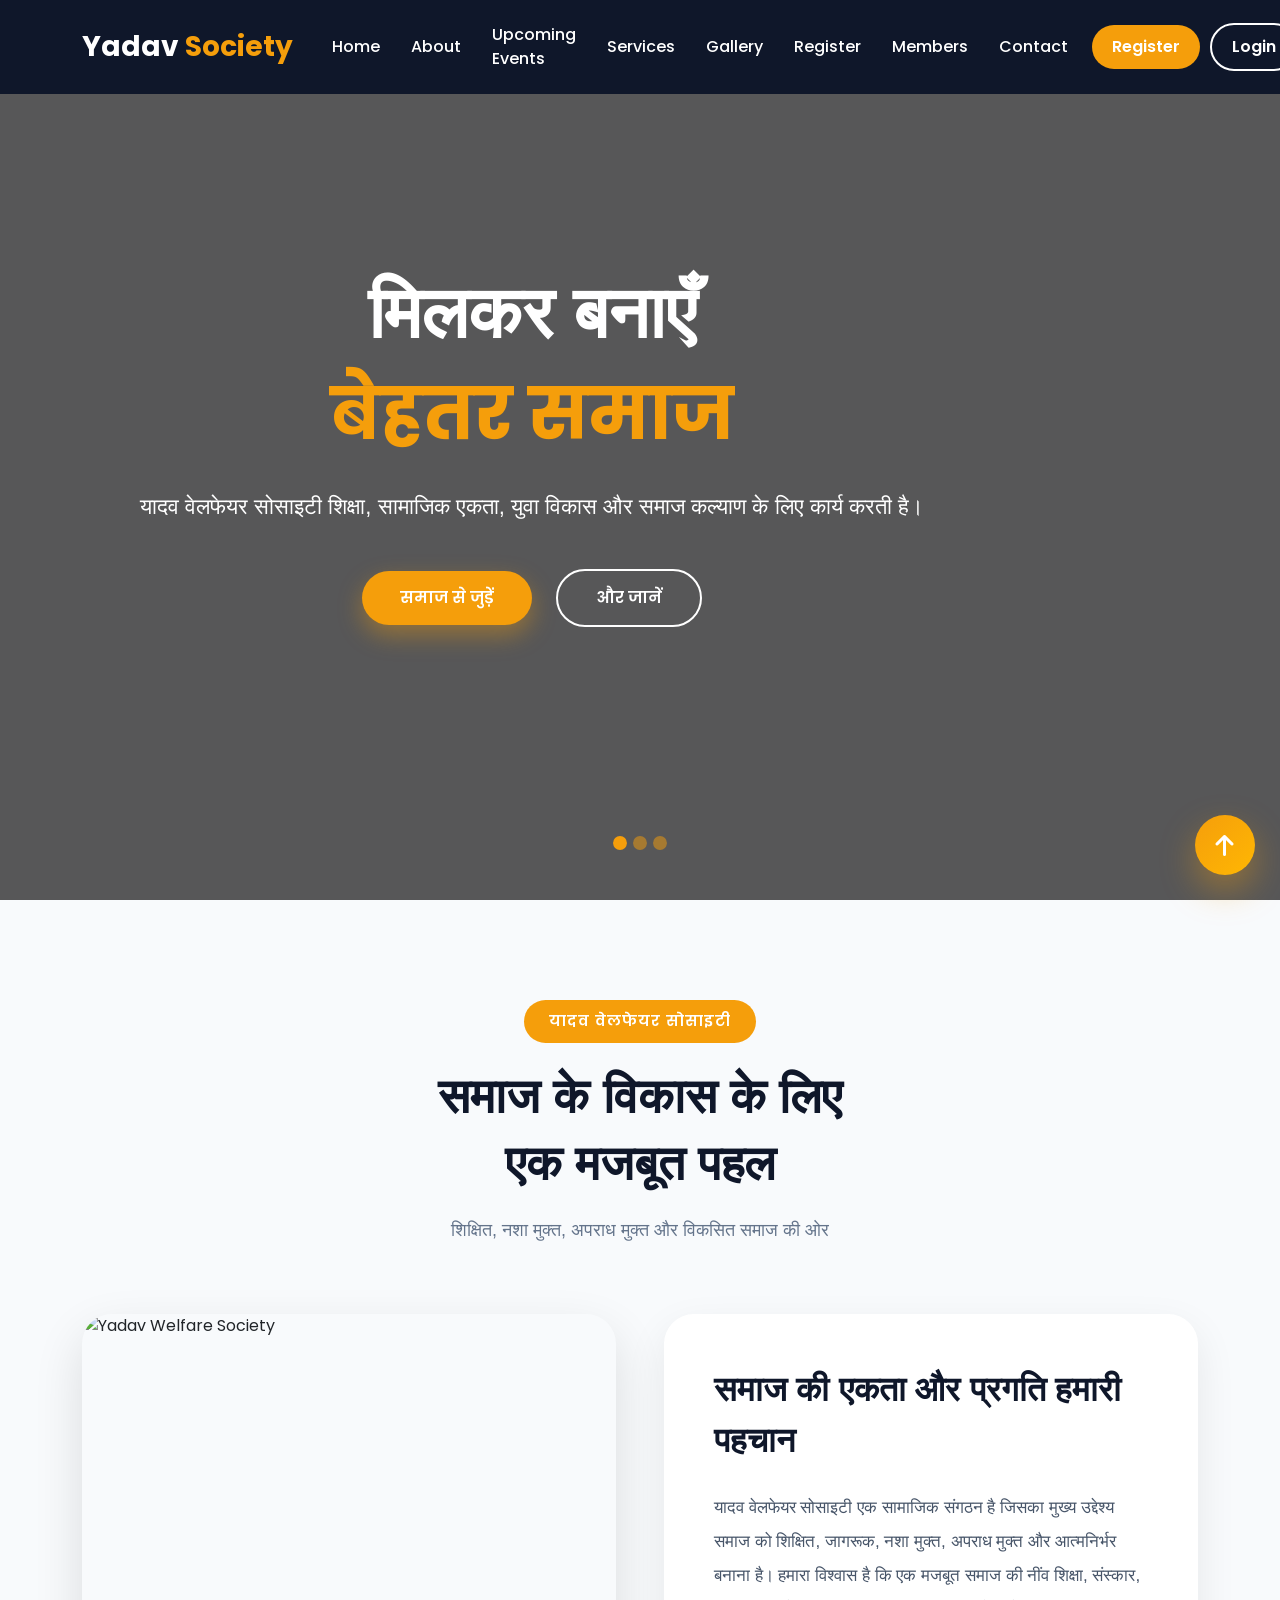
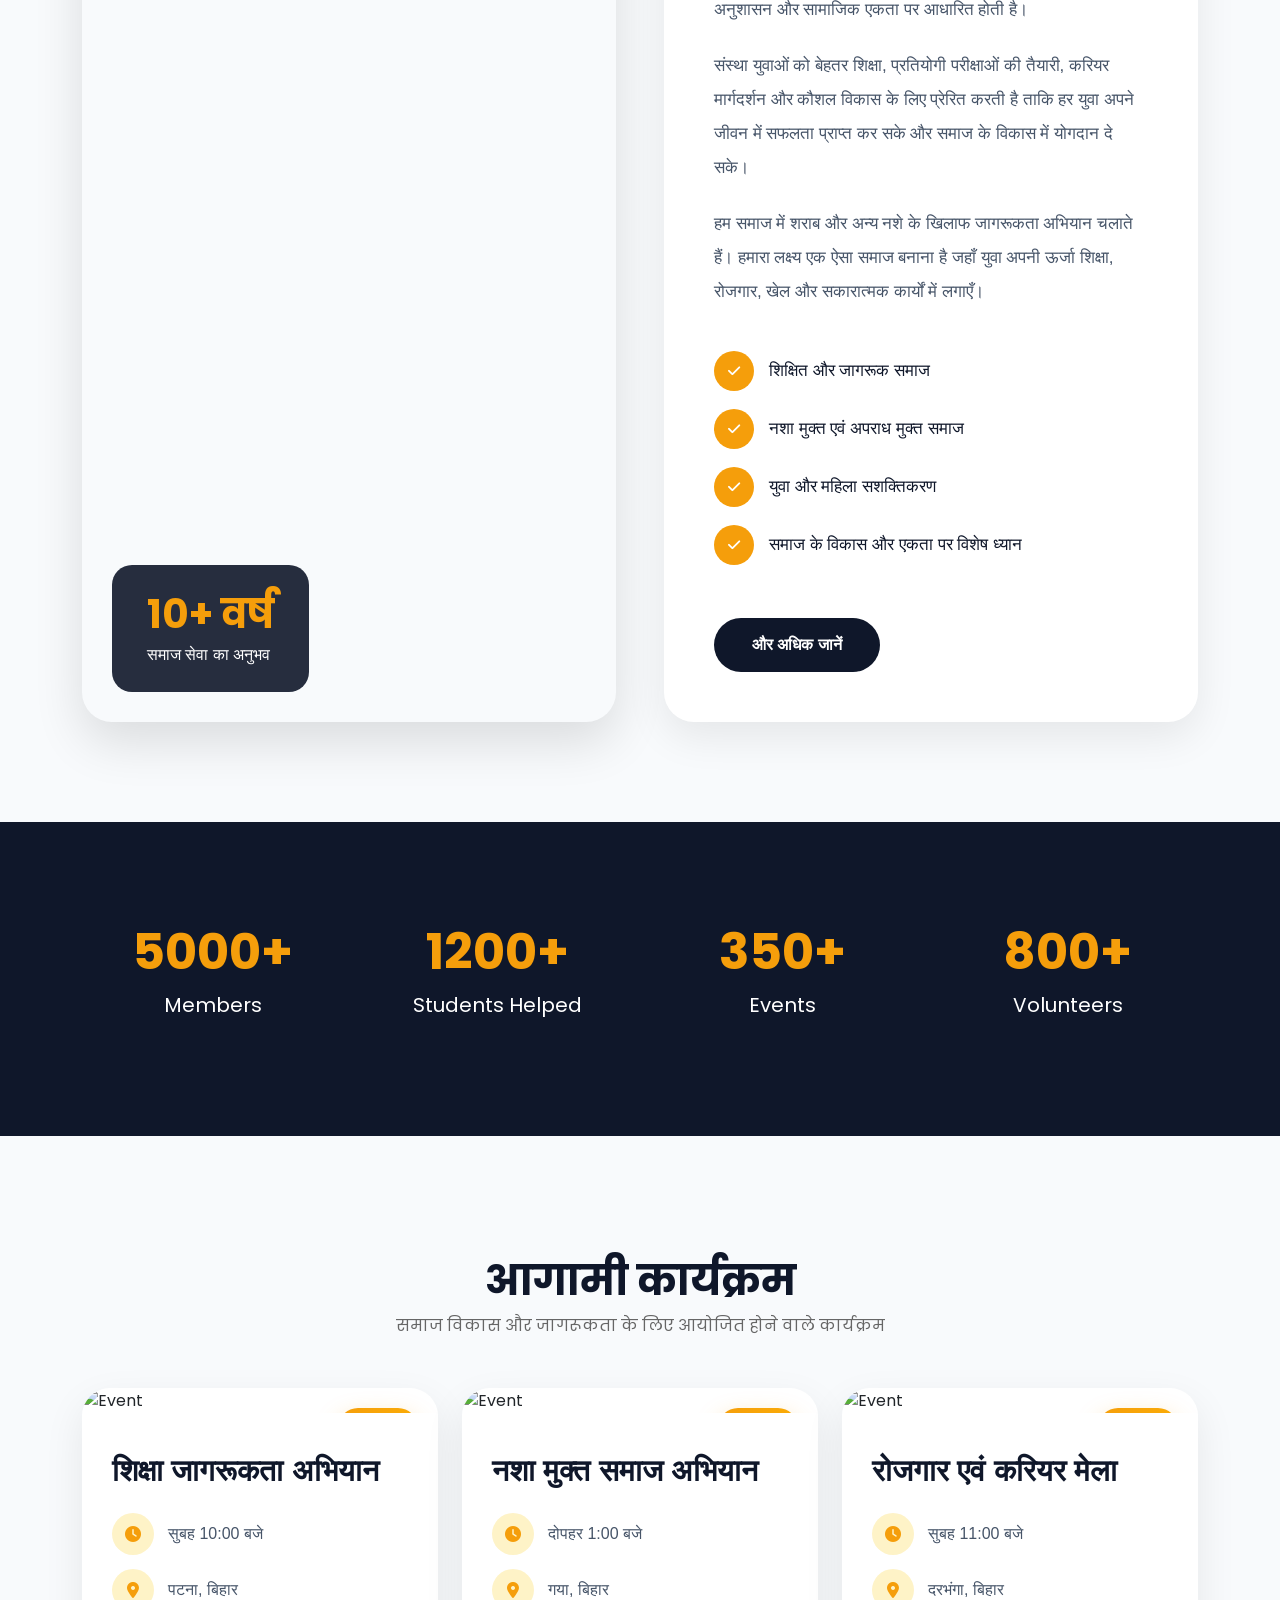
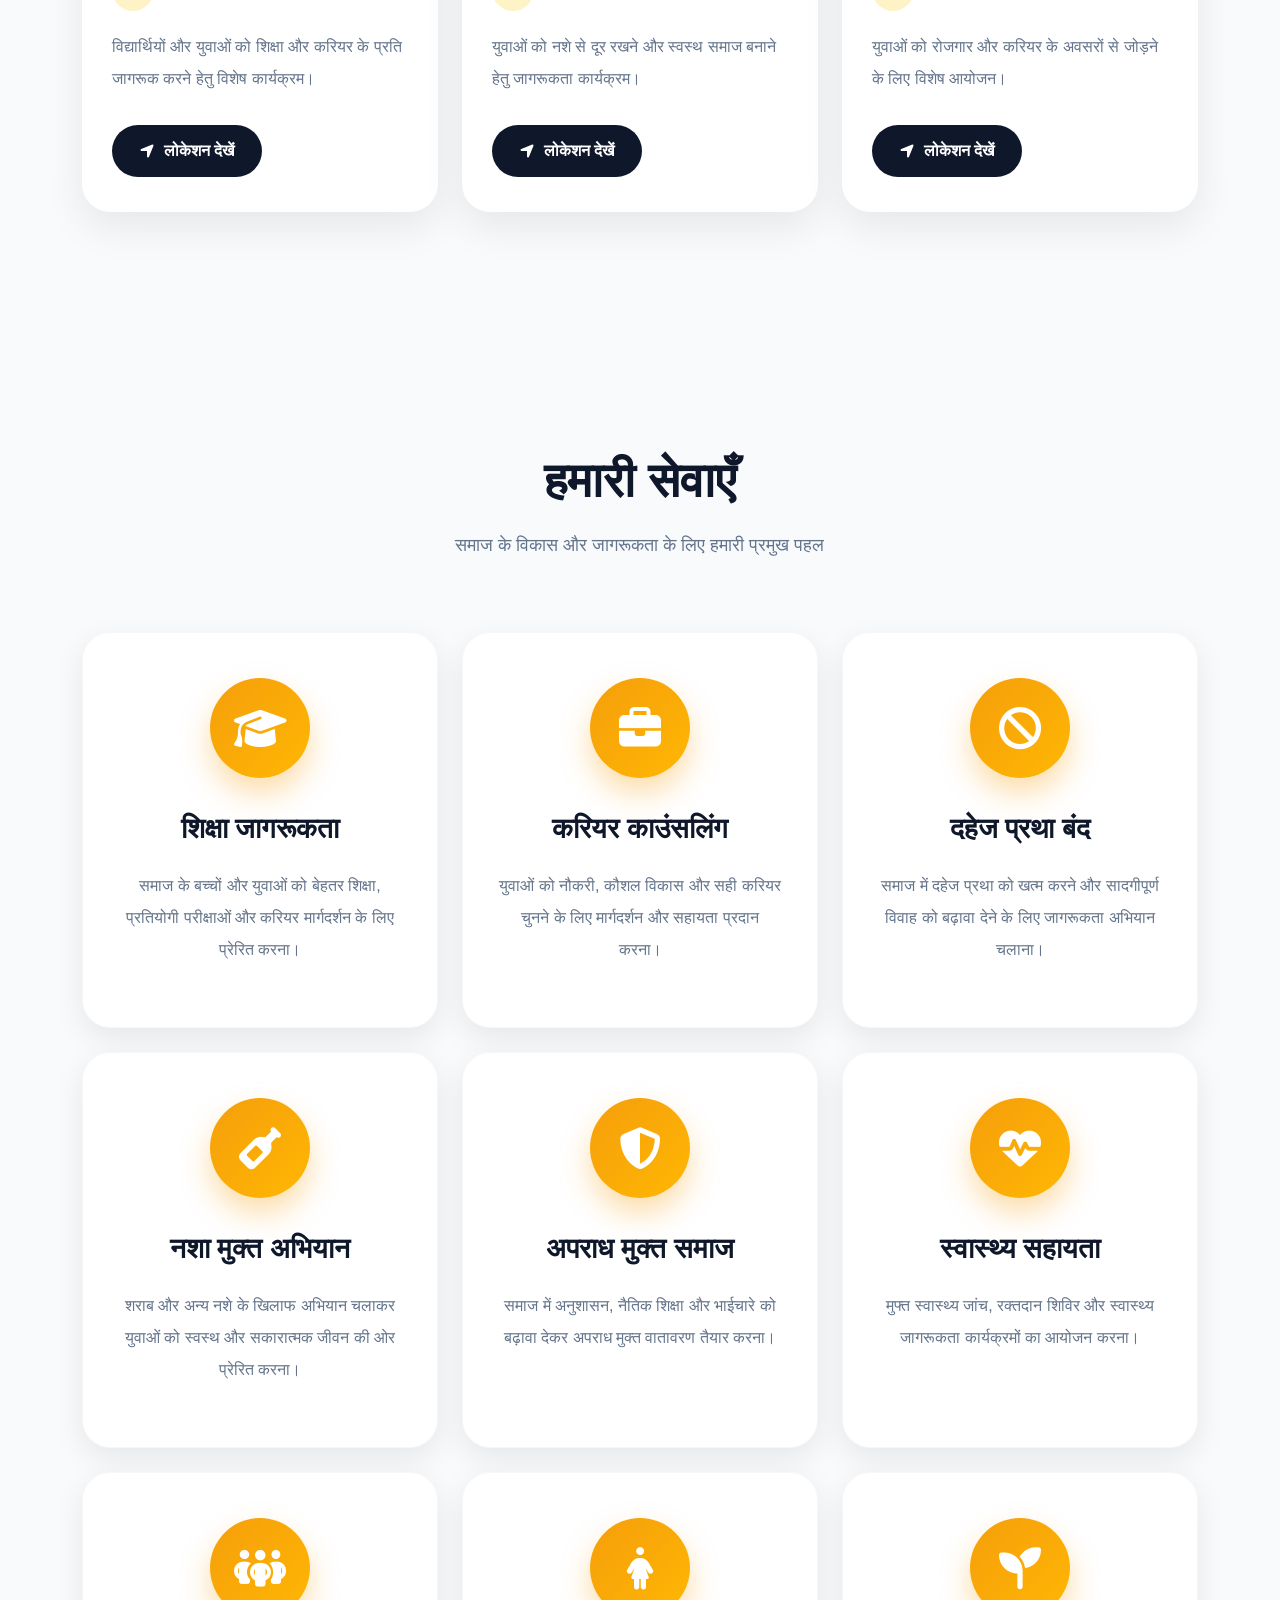
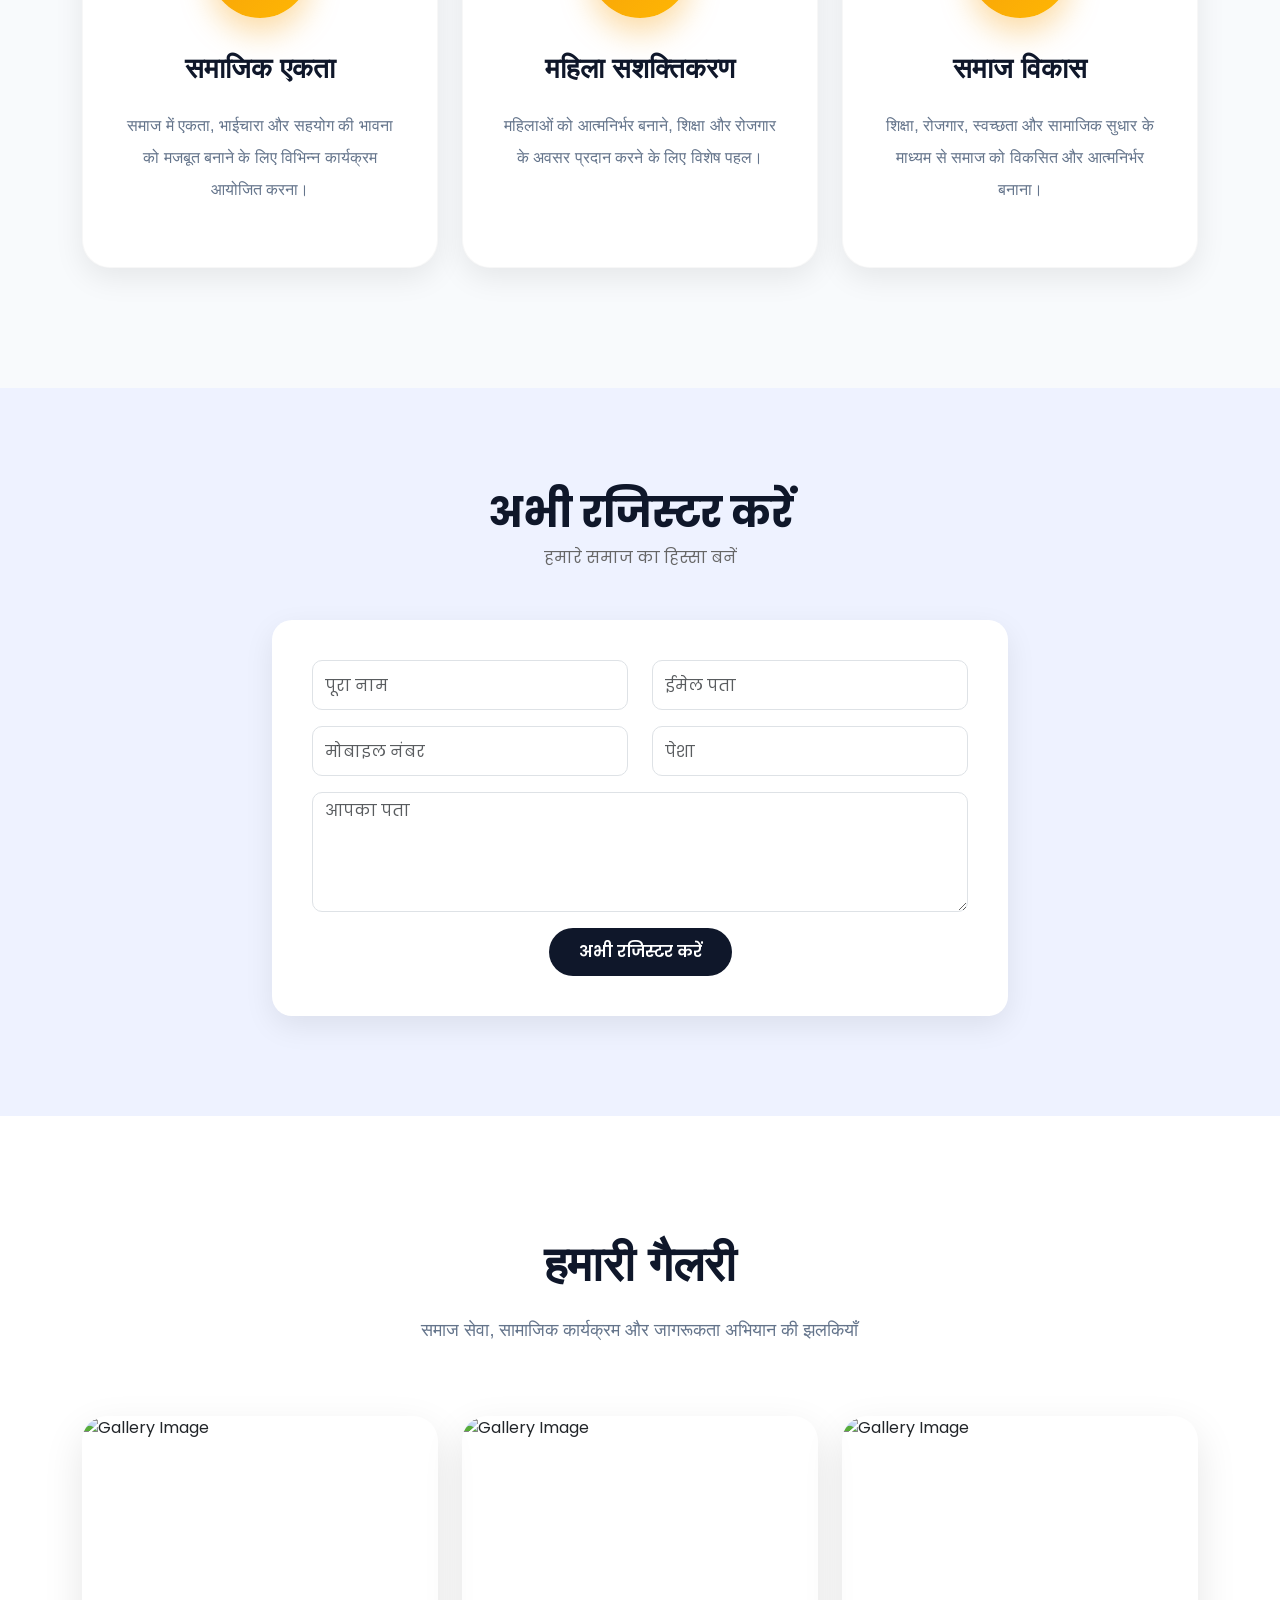
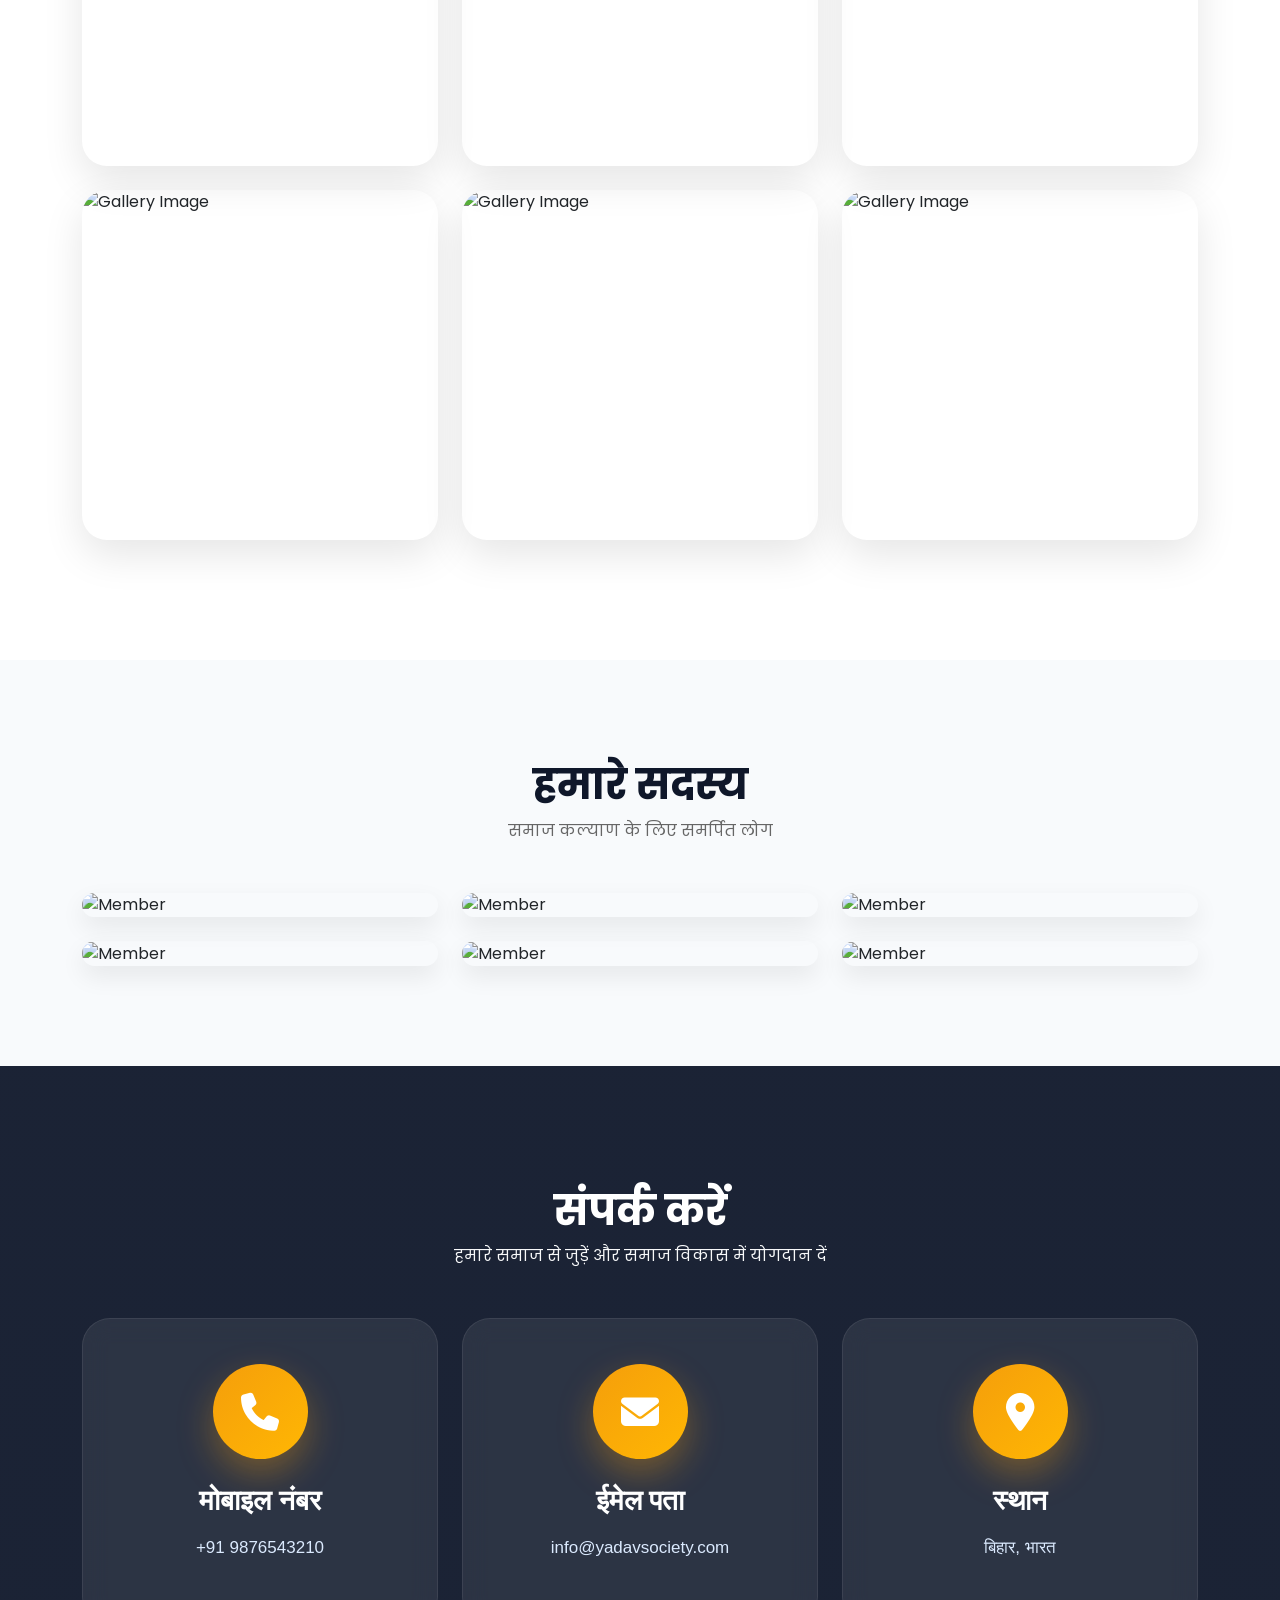
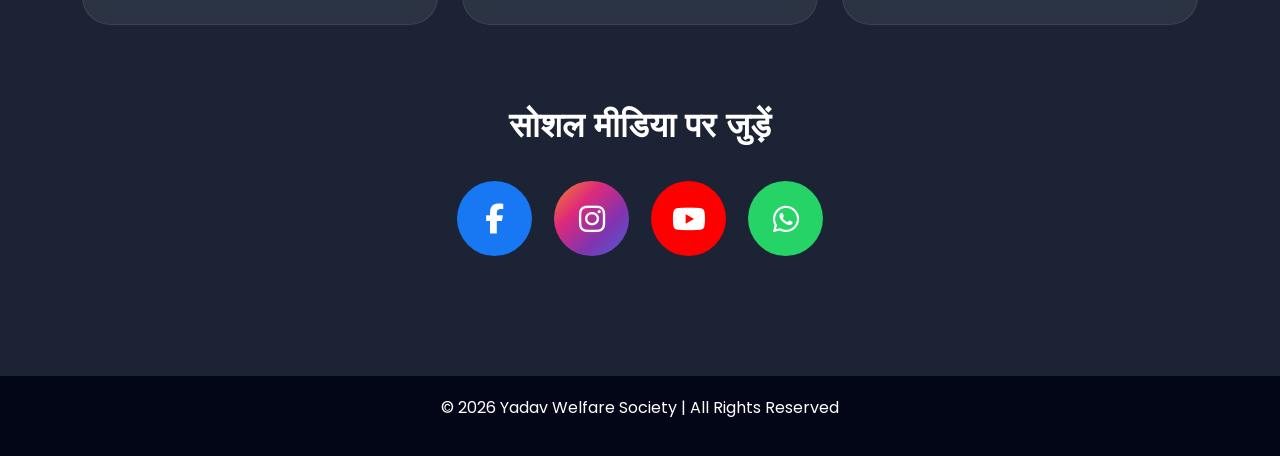
==== index.html @ 96306c87 "first commit" ====
<!-- # Yadav Welfare Society - Responsive Single Page Website -->
<!doctype html>
<html lang="en">
  <head>
    <meta charset="UTF-8" />
    <meta name="viewport" content="width=device-width, initial-scale=1.0" />

    <title>Yadav Welfare Society</title>

    <!-- Bootstrap -->
    <link
      href="https://cdn.jsdelivr.net/npm/bootstrap@5.3.3/dist/css/bootstrap.min.css"
      rel="stylesheet"
    />

    <!-- Font Awesome -->
    <link
      rel="stylesheet"
      href="https://cdnjs.cloudflare.com/ajax/libs/font-awesome/6.5.2/css/all.min.css"
    />

    <!-- AOS Animation -->
    <link href="https://unpkg.com/aos@2.3.4/dist/aos.css" rel="stylesheet" />

    <!-- Google Fonts -->
    <link
      href="https://fonts.googleapis.com/css2?family=Poppins:wght@300;400;500;600;700&display=swap"
      rel="stylesheet"
    />

    <style>
      * {
        margin: 0;
        padding: 0;
        box-sizing: border-box;
        font-family: "Poppins", sans-serif;
      }

      html {
        scroll-behavior: smooth;
      }

      body {
        overflow-x: hidden;
        background: #f8fafc;
      }

      /* ================= NAVBAR ================= */

      .navbar {
        background: #0f172a;
        padding: 15px 0;
        transition: 0.4s;
      }

      .navbar-brand {
        color: #fff !important;
        font-size: 28px;
        font-weight: 700;
      }

      .navbar-brand span {
        color: #f59e0b;
      }

      .nav-link {
        color: #fff !important;
        margin-left: 15px;
        font-weight: 500;
        position: relative;
        transition: 0.3s;
      }

      .nav-link::after {
        content: "";
        position: absolute;
        left: 0;
        bottom: -5px;
        width: 0%;
        height: 2px;
        background: #f59e0b;
        transition: 0.4s;
      }

      .nav-link:hover::after {
        width: 100%;
      }

      .register-btn {
        background: #f59e0b;
        color: #fff;
        border: none;
        padding: 10px 20px;
        border-radius: 30px;
        transition: 0.3s;
        font-weight: 600;
      }

      .register-btn:hover {
        transform: translateY(-3px);
        background: #ffb703;
      }

      .login-btn {
        border: 2px solid #fff;
        color: #fff;
        padding: 10px 20px;
        border-radius: 30px;
        margin-left: 10px;
        transition: 0.3s;
        font-weight: 600;
      }

      .login-btn:hover {
        background: #fff;
        color: #0f172a;
      }

      /* ================= HERO SECTION ================= */

      .hero-slider {
        position: relative;
      }

      .hero-slide {
        width: 100%;
        min-height: 100vh;
        display: flex;
        align-items: center;
        justify-content: center;
        position: relative;
        overflow: hidden;
        text-align: center;
      }

      /* ========================================================= SLIDE 1 ========================================================= */
      .hero-slide-1 {
        background:
          linear-gradient(rgba(0, 0, 0, 0.65), rgba(0, 0, 0, 0.65)),
          url("https://images.unsplash.com/photo-1529156069898-49953e39b3ac?q=80&w=2070");
        background-size: cover;
        background-position: center;
      } /* ========================================================= SLIDE 2 ========================================================= */
      .hero-slide-2 {
        background:
          linear-gradient(rgba(0, 0, 0, 0.65), rgba(0, 0, 0, 0.65)),
          url("https://images.unsplash.com/photo-1517048676732-d65bc937f952?q=80&w=2070");
        background-size: cover;
        background-position: center;
      } /* ========================================================= SLIDE 3 ========================================================= */
      .hero-slide-3 {
        background:
          linear-gradient(rgba(0, 0, 0, 0.65), rgba(0, 0, 0, 0.65)),
          url("https://images.unsplash.com/photo-1522202176988-66273c2fd55f?q=80&w=2071");
        background-size: cover;
        background-position: center;
      } /* ========================================================= HERO CONTENT ========================================================= */
      .hero-content {
        max-width: 900px;
        color: #fff;
        z-index: 2;
      }
      .hero-content h1 {
        font-size: 72px;
        font-weight: 700;
        line-height: 1.4;
        margin-bottom: 20px;
        font-family: "Noto Sans Devanagari", sans-serif;
      }
      .hero-content h1 span {
        color: #f59e0b;
      }
      .hero-content p {
        font-size: 22px;
        line-height: 2;
        margin-bottom: 30px;
        font-family: "Noto Sans Devanagari", sans-serif;
      } /* ========================================================= BUTTONS ========================================================= */
      .hero-btn {
        margin-top: 20px;
      }
      .hero-btn a {
        text-decoration: none;
        padding: 15px 38px;
        border-radius: 50px;
        display: inline-block;
        margin: 10px;
        font-weight: 600;
        transition: 0.4s;
        font-size: 16px;
      } /* ========================================================= PRIMARY BUTTON ========================================================= */
      .btn1 {
        background: #f59e0b;
        color: #fff;
        box-shadow: 0 10px 25px rgba(245, 158, 11, 0.4);
      }
      .btn1:hover {
        background: #ffb703;
        color: #fff;
        transform: translateY(-5px);
      } /* ========================================================= SECONDARY BUTTON ========================================================= */
      .btn2 {
        border: 2px solid #fff;
        color: #fff;
      }
      .btn2:hover {
        background: #fff;
        color: #0f172a;
        transform: translateY(-5px);
      } /* ========================================================= INDICATORS ========================================================= */
      .carousel-indicators {
        margin-bottom: 40px;
      }
      .carousel-indicators button {
        width: 14px !important;
        height: 14px !important;
        border-radius: 50%;
        background-color: #f59e0b !important;
      } /* ========================================================= REMOVE LEFT RIGHT SLIDE EFFECT ========================================================= */
      .carousel-item {
        transition: opacity 0.9s ease-in-out !important;
        transform: none !important;
      }
      .carousel-item-next,
      .carousel-item-prev,
      .carousel-item.active {
        transform: none !important;
      }
      .carousel-inner {
        overflow: hidden;
      } /* ========================================================= PURE FADE EFFECT ========================================================= */
      .carousel-fade .carousel-item {
        opacity: 0;
      }
      .carousel-fade .carousel-item.active {
        opacity: 1;
      } /* ========================================================= RESPONSIVE TABLET ========================================================= */
      @media (max-width: 992px) {
        .hero-content h1 {
          font-size: 52px;
        }
        .hero-content p {
          font-size: 18px;
        }
      }

      /* ================= ABOUT ================= */

      .section-title {
        text-align: center;
        margin-bottom: 50px;
      }

      .section-title h2 {
        font-size: 42px;
        font-weight: 700;
        color: #0f172a;
      }

      .section-title p {
        color: #666;
      }

      .section-about-title {
        text-align: center;
        margin-bottom: 70px;
      }

      .section-about-title h2 {
        font-size: 48px;
        font-weight: 700;
        color: #0f172a;
        line-height: 1.4;
        margin-bottom: 20px;
        font-family: "Noto Sans Devanagari", sans-serif;
      }
      .section-about-title p {
        color: #64748b;
        font-size: 18px;
        font-family: "Noto Sans Devanagari", sans-serif;
      }

      .about-section {
        padding: 100px 0;
        background: #f8fafc;
        overflow: hidden;
      }

      .about-tag {
        background: #f59e0b;
        color: #fff;
        padding: 10px 25px;
        border-radius: 50px;
        display: inline-block;
        margin-bottom: 20px;
        font-weight: 600;
        font-size: 15px;
        letter-spacing: 1px;
      }

      /* ================= IMAGE SIDE ================= */
      .about-image-wrapper {
        position: relative;
        height: 100%;
        min-height: 650px;
        border-radius: 30px;
        overflow: hidden;
        box-shadow: 0 20px 50px rgba(0, 0, 0, 0.12);
      }
      .about-image-wrapper img {
        width: 100%;
        height: 100%;
        object-fit: cover;
        transition: 0.6s;
      }
      .about-image-wrapper:hover img {
        transform: scale(1.08);
      }
      .about-image-overlay {
        position: absolute;
        left: 30px;
        bottom: 30px;
        background: rgba(15, 23, 42, 0.9);
        padding: 25px 35px;
        border-radius: 20px;
        color: #fff;
        backdrop-filter: blur(10px);
      }
      .about-image-overlay h3 {
        font-size: 40px;
        font-weight: 700;
        color: #f59e0b;
        margin-bottom: 5px;
      }
      .about-image-overlay p {
        margin: 0;
        font-size: 16px;
        font-family: "Noto Sans Devanagari", sans-serif;
      } /* ================= CONTENT SIDE ================= */
      .about-content-box {
        background: #fff;
        padding: 50px;
        border-radius: 30px;
        height: 100%;
        box-shadow: 0 15px 40px rgba(0, 0, 0, 0.08);
        display: flex;
        flex-direction: column;
        justify-content: center;
      }
      .about-content-box h3 {
        font-size: 34px;
        font-weight: 700;
        color: #0f172a;
        margin-bottom: 25px;
        line-height: 1.5;
        font-family: "Noto Sans Devanagari", sans-serif;
      }
      .about-content-box p {
        color: #475569;
        line-height: 2;
        margin-bottom: 22px;
        font-size: 17px;
        font-family: "Noto Sans Devanagari", sans-serif;
      } /* ================= POINTS ================= */
      .about-points {
        margin-top: 20px;
      }
      .about-point {
        display: flex;
        align-items: center;
        margin-bottom: 18px;
      }
      .about-point i {
        width: 40px;
        height: 40px;
        background: #f59e0b;
        color: #fff;
        border-radius: 50%;
        display: flex;
        align-items: center;
        justify-content: center;
        margin-right: 15px;
        font-size: 14px;
      }
      .about-point span {
        color: #0f172a;
        font-size: 17px;
        font-weight: 500;
        font-family: "Noto Sans Devanagari", sans-serif;
      } /* ================= BUTTON ================= */
      .about-btn {
        margin-top: 35px;
      }
      .about-btn a {
        display: inline-block;
        background: #0f172a;
        color: #fff;
        text-decoration: none;
        padding: 15px 38px;
        border-radius: 50px;
        font-weight: 600;
        transition: 0.4s;
        font-family: "Noto Sans Devanagari", sans-serif;
      }
      .about-btn a:hover {
        background: #f59e0b;
        transform: translateY(-5px);
      }
      /* ================= COUNTER ================= */

      .counter-section {
        background: #0f172a;
        color: #fff;
        padding: 80px 0;
      }

      .counter-box {
        text-align: center;
        padding: 20px;
      }

      .counter-box h2 {
        font-size: 50px;
        color: #f59e0b;
        font-weight: 700;
      }

      .counter-box p {
        font-size: 20px;
      }

      /* ================= SERVICES ================= */

      .services {
        padding: 120px 0;
        background: #f8fafc;
        position: relative;
        overflow: hidden;
      } /* ========================================================= SECTION TITLE ========================================================= */
      .section-service-title {
        text-align: center;
        margin-bottom: 70px;
      }
      .section-service-title h2 {
        font-size: 48px;
        font-weight: 700;
        color: #0f172a;
        margin-bottom: 20px;
        font-family: "Noto Sans Devanagari", sans-serif;
      }
      .section-service-title p {
        color: #64748b;
        font-size: 18px;
        line-height: 1.8;
        font-family: "Noto Sans Devanagari", sans-serif;
      } /* ========================================================= SERVICE CARD ========================================================= */
      .service-card {
        background: #fff;
        padding: 45px 35px;
        border-radius: 28px;
        text-align: center;
        transition: 0.5s;
        height: 100%;
        position: relative;
        overflow: hidden;
        box-shadow: 0 10px 30px rgba(0, 0, 0, 0.08);
        border: 1px solid rgba(0, 0, 0, 0.03);
      } /* ========================================================= HOVER EFFECT ========================================================= */
      .service-card::before {
        content: "";
        position: absolute;
        top: 0;
        left: -100%;
        width: 100%;
        height: 100%;
        background: linear-gradient(
          120deg,
          transparent,
          rgba(245, 158, 11, 0.1),
          transparent
        );
        transition: 0.7s;
      }
      .service-card:hover::before {
        left: 100%;
      }
      .service-card:hover {
        transform: translateY(-12px);
        box-shadow: 0 20px 50px rgba(0, 0, 0, 0.12);
      } /* ========================================================= ICON ========================================================= */
      .service-icon {
        width: 100px;
        height: 100px;
        margin: 0 auto 30px;
        border-radius: 50%;
        background: linear-gradient(135deg, #f59e0b, #ffb703);
        display: flex;
        align-items: center;
        justify-content: center;
        box-shadow: 0 15px 30px rgba(245, 158, 11, 0.35);
        transition: 0.5s;
      }
      .service-card:hover .service-icon {
        transform: rotateY(180deg) scale(1.1);
      }
      .service-icon i {
        font-size: 42px;
        color: #fff;
      } /* ========================================================= HEADING ========================================================= */
      .service-card h4 {
        font-size: 28px;
        font-weight: 700;
        color: #0f172a;
        margin-bottom: 20px;
        line-height: 1.5;
        font-family: "Noto Sans Devanagari", sans-serif;
      } /* ========================================================= PARAGRAPH ========================================================= */
      .service-card p {
        color: #64748b;
        line-height: 2;
        font-size: 16px;
        font-family: "Noto Sans Devanagari", sans-serif;
      }

      /* ================= REGISTER ================= */

      .register-section {
        background: #eef2ff;
        padding: 100px 0;
      }

      .form-box {
        background: #fff;
        padding: 40px;
        border-radius: 20px;
        box-shadow: 0 10px 30px rgba(0, 0, 0, 0.08);
      }

      .form-control {
        height: 50px;
        border-radius: 10px;
      }

      textarea.form-control {
        height: 120px;
      }

      .submit-btn {
        background: #0f172a;
        color: #fff;
        padding: 12px 30px;
        border: none;
        border-radius: 30px;
        transition: 0.3s;
        font-weight: 600;
      }

      .submit-btn:hover {
        background: #f59e0b;
      }

      /* ================= GALLERY ================= */

      .gallery {
        padding: 120px 0;
        background: #ffffff;
        overflow: hidden;
      } /* ========================================================= SECTION TITLE ========================================================= */
      .section-gallery-title {
        text-align: center;
        margin-bottom: 70px;
      }
      .section-gallery-title h2 {
        font-size: 48px;
        font-weight: 700;
        color: #0f172a;
        margin-bottom: 20px;
        font-family: "Noto Sans Devanagari", sans-serif;
      }
      .section-gallery-title p {
        color: #64748b;
        font-size: 18px;
        line-height: 1.8;
        font-family: "Noto Sans Devanagari", sans-serif;
      } /* ========================================================= GALLERY CARD ========================================================= */
      .gallery-card {
        position: relative;
        overflow: hidden;
        border-radius: 25px;
        box-shadow: 0 15px 40px rgba(0, 0, 0, 0.1);
        transition: 0.5s;
      } /* ========================================================= IMAGE SIZE SAME ========================================================= */
      .gallery-card img {
        width: 100%;
        height: 350px;
        object-fit: cover;
        transition: 0.6s;
        display: block;
      } /* ========================================================= HOVER EFFECT ========================================================= */
      .gallery-card:hover {
        transform: translateY(-10px);
        box-shadow: 0 25px 60px rgba(0, 0, 0, 0.15);
      }
      .gallery-card:hover img {
        transform: scale(1.1);
      } /* ========================================================= OVERLAY ========================================================= */
      .gallery-overlay {
        position: absolute;
        inset: 0;
        background: linear-gradient(
          to top,
          rgba(0, 0, 0, 0.9),
          rgba(0, 0, 0, 0.2)
        );
        display: flex;
        align-items: flex-end;
        justify-content: center;
        padding: 30px;
        opacity: 0;
        transition: 0.5s;
      }
      .gallery-card:hover .gallery-overlay {
        opacity: 1;
      } /* ========================================================= OVERLAY TEXT ========================================================= */
      .gallery-overlay h4 {
        color: #fff;
        font-size: 24px;
        font-weight: 700;
        text-align: center;
        transform: translateY(40px);
        transition: 0.5s;
        font-family: "Noto Sans Devanagari", sans-serif;
      }
      .gallery-card:hover .gallery-overlay h4 {
        transform: translateY(0);
      }

      /* ================= CONTACT ================= */

      .contact {
        background:
          linear-gradient(rgba(15, 23, 42, 0.95), rgba(15, 23, 42, 0.95)),
          url("https://images.unsplash.com/photo-1521791136064-7986c2920216?q=80&w=2070");
        background-size: cover;
        background-position: center;
        padding: 120px 0;
        position: relative;
        overflow: hidden;
      } /* ========================================================= CONTACT CARD ========================================================= */
      .contact-card {
        background: rgba(255, 255, 255, 0.08);
        backdrop-filter: blur(12px);
        border: 1px solid rgba(255, 255, 255, 0.08);
        border-radius: 28px;
        padding: 45px 30px;
        text-align: center;
        transition: 0.5s;
        height: 100%;
      }
      .contact-card:hover {
        transform: translateY(-12px);
        background: rgba(255, 255, 255, 0.12);
        box-shadow: 0 20px 50px rgba(0, 0, 0, 0.25);
      } /* ========================================================= ICON ========================================================= */
      .contact-icon {
        width: 95px;
        height: 95px;
        border-radius: 50%;
        margin: 0 auto 25px;
        display: flex;
        align-items: center;
        justify-content: center;
        background: linear-gradient(135deg, #f59e0b, #ffb703);
        box-shadow: 0 15px 35px rgba(245, 158, 11, 0.35);
        transition: 0.5s;
      }
      .contact-card:hover .contact-icon {
        transform: rotateY(180deg) scale(1.1);
      }
      .contact-icon i {
        font-size: 38px;
        color: #fff;
      } /* ========================================================= HEADING ========================================================= */
      .contact-card h4 {
        color: #fff;
        font-size: 28px;
        font-weight: 700;
        margin-bottom: 15px;
        font-family: "Noto Sans Devanagari", sans-serif;
      } /* ========================================================= TEXT ========================================================= */
      .contact-card a,
      .contact-card p {
        color: #dbeafe;
        text-decoration: none;
        font-size: 17px;
        line-height: 1.8;
        transition: 0.3s;
        font-family: "Noto Sans Devanagari", sans-serif;
      }
      .contact-card a:hover {
        color: #f59e0b;
      } /* ========================================================= SOCIAL MEDIA ========================================================= */
      .social-media {
        margin-top: 80px;
        text-align: center;
      }
      .social-media h3 {
        color: #fff;
        font-size: 34px;
        margin-bottom: 35px;
        font-weight: 700;
        font-family: "Noto Sans Devanagari", sans-serif;
      } /* ========================================================= SOCIAL ICONS ========================================================= */
      .social-icons {
        display: flex;
        align-items: center;
        justify-content: center;
        gap: 22px;
        flex-wrap: wrap;
      }
      .social-icons a {
        width: 75px;
        height: 75px;
        border-radius: 50%;
        display: flex;
        align-items: center;
        justify-content: center;
        text-decoration: none;
        font-size: 30px;
        color: #fff;
        transition: 0.5s;
        position: relative;
        overflow: hidden;
      } /* ========================================================= INDIVIDUAL COLORS ========================================================= */
      .facebook {
        background: #1877f2;
      }
      .instagram {
        background: linear-gradient(135deg, #f58529, #dd2a7b, #8134af, #515bd4);
      }
      .youtube {
        background: #ff0000;
      }
      .whatsapp {
        background: #25d366;
      } /* ========================================================= SOCIAL HOVER ========================================================= */
      .social-icons a:hover {
        transform: translateY(-10px) rotate(360deg);
        box-shadow: 0 20px 40px rgba(0, 0, 0, 0.25);
      } /* ========================================================= TOP ARROW ========================================================= */
      .top-arrow {
        position: fixed;
        right: 25px;
        bottom: 25px;
        width: 60px;
        height: 60px;
        border-radius: 50%;
        background: linear-gradient(135deg, #f59e0b, #ffb703);
        color: #fff;
        display: flex;
        align-items: center;
        justify-content: center;
        text-decoration: none;
        font-size: 24px;
        box-shadow: 0 15px 35px rgba(245, 158, 11, 0.4);
        transition: 0.4s;
        z-index: 999;
      }
      .top-arrow:hover {
        transform: translateY(-8px);
        color: #fff;
      }

      /* ================= MEMBERS SECTION ================= */
      .members {
        padding: 100px 0;
        background: #f8fafc;
      }
      .member-card {
        position: relative;
        overflow: hidden;
        border-radius: 20px;
        box-shadow: 0 10px 25px rgba(0, 0, 0, 0.08);
        transition: 0.4s;
      }
      .member-card img {
        width: 100%;
        height: 420px;
        object-fit: cover;
        transition: 0.5s;
      }
      .member-card:hover img {
        transform: scale(1.1);
      }
      .member-overlay {
        position: absolute;
        inset: 0;
        background: linear-gradient(
          to top,
          rgba(0, 0, 0, 0.9),
          rgba(0, 0, 0, 0.2)
        );
        display: flex;
        align-items: flex-end;
        justify-content: center;
        text-align: center;
        padding: 25px;
        opacity: 0;
        transition: 0.5s;
      }
      .member-card:hover .member-overlay {
        opacity: 1;
      }
      .member-info {
        transform: translateY(40px);
        transition: 0.5s;
      }
      .member-card:hover .member-info {
        transform: translateY(0);
      }
      .member-info h4 {
        color: #fff;
        font-weight: 700;
        margin-bottom: 8px;
      }
      .member-info p {
        color: #f59e0b;
        margin-bottom: 10px;
        font-weight: 500;
      }
      .member-contact {
        display: flex;
        justify-content: center;
        gap: 15px;
        flex-wrap: wrap;
      }
      .member-contact a {
        text-decoration: none;
        color: #fff;
        background: #2563eb;
        padding: 10px 18px;
        border-radius: 30px;
        transition: 0.3s;
        font-size: 14px;
        font-weight: 500;
      }
      .member-contact a:hover {
        background: #f59e0b;
        transform: translateY(-3px);
      }
      .member-contact a i {
        margin-right: 8px;
      }

      /* ================= FOOTER ================= */

      footer {
        background: #020617;
        color: #fff;
        text-align: center;
        padding: 20px;
      }

      /* even css */

      .events-section {
        padding: 120px 0;
        background: #f8fafc;
        overflow: hidden;
      } /* ========================================================= EVENT CARD ========================================================= */
      .event-card {
        background: #fff;
        border-radius: 28px;
        overflow: hidden;
        transition: 0.5s;
        height: 100%;
        box-shadow: 0 15px 40px rgba(0, 0, 0, 0.08);
        position: relative;
      }
      .event-card:hover {
        transform: translateY(-12px);
        box-shadow: 0 25px 60px rgba(0, 0, 0, 0.15);
      } /* ========================================================= EVENT IMAGE ========================================================= */
      .event-image {
        position: relative;
        overflow: hidden;
      }
      .event-image img {
        width: 100%;
        height: 280px;
        object-fit: cover;
        transition: 0.6s;
      }
      .event-card:hover .event-image img {
        transform: scale(1.1);
      } /* ========================================================= EVENT DATE ========================================================= */
      .event-date {
        position: absolute;
        top: 20px;
        right: 20px;
        width: 80px;
        height: 80px;
        border-radius: 20px;
        background: linear-gradient(135deg, #f59e0b, #ffb703);
        color: #fff;
        display: flex;
        flex-direction: column;
        align-items: center;
        justify-content: center;
        font-size: 24px;
        font-weight: 700;
        box-shadow: 0 10px 25px rgba(245, 158, 11, 0.35);
      }
      .event-date span {
        font-size: 12px;
        letter-spacing: 1px;
      } /* ========================================================= EVENT CONTENT ========================================================= */
      .event-content {
        padding: 35px 30px;
      }
      .event-content h3 {
        font-size: 30px;
        font-weight: 700;
        color: #0f172a;
        margin-bottom: 20px;
        line-height: 1.5;
        font-family: "Noto Sans Devanagari", sans-serif;
      } /* ========================================================= EVENT INFO ========================================================= */
      .event-info {
        display: flex;
        align-items: center;
        margin-bottom: 14px;
      }
      .event-info i {
        width: 42px;
        height: 42px;
        border-radius: 50%;
        background: #fef3c7;
        color: #f59e0b;
        display: flex;
        align-items: center;
        justify-content: center;
        margin-right: 14px;
        font-size: 16px;
      }
      .event-info span {
        color: #475569;
        font-size: 16px;
        font-family: "Noto Sans Devanagari", sans-serif;
      } /* ========================================================= DESCRIPTION ========================================================= */
      .event-content p {
        color: #64748b;
        line-height: 2;
        margin-top: 20px;
        margin-bottom: 30px;
        font-size: 16px;
        font-family: "Noto Sans Devanagari", sans-serif;
      } /* ========================================================= BUTTON ========================================================= */
      .event-btn {
        display: inline-flex;
        align-items: center;
        text-decoration: none;
        background: #0f172a;
        color: #fff;
        padding: 14px 28px;
        border-radius: 50px;
        font-weight: 600;
        transition: 0.4s;
        font-family: "Noto Sans Devanagari", sans-serif;
      }
      .event-btn i {
        margin-right: 10px;
      }
      .event-btn:hover {
        background: #f59e0b;
        color: #fff;
        transform: translateY(-5px);
      }

      /* ================= RESPONSIVE ================= */

      @media (max-width: 992px) {
        .hero-content h1 {
          font-size: 45px;
        }
        .section-about-title h2 {
          font-size: 38px;
        }
        .about-content-box {
          padding: 35px;
        }
        .about-image-wrapper {
          min-height: 500px;
        }
        .section-service-title h2 {
          font-size: 40px;
        }
        .service-card {
          padding: 40px 28px;
        }
        .section-gallery-title h2 {
          font-size: 40px;
        }
        .gallery-card img {
          height: 320px;
        }
        .social-media h3 {
          font-size: 30px;
        }
        .event-content h3 {
          font-size: 26px;
        }
      }

      @media (max-width: 768px) {
        .hero-slide {
          min-height: 90vh;
          padding: 120px 20px;
        }

        .member-card img {
          height: 350px;
        }

        .hero-content h1 {
          font-size: 38px;
          line-height: 1.5;
        }

        .hero-content p {
          font-size: 16px;
          line-height: 1.9;
        }

        .hero-btn a {
          padding: 13px 30px;
          font-size: 14px;
        }

        .section-title h2 {
          font-size: 30px;
        }

        .navbar-brand {
          font-size: 22px;
        }

        .register-btn,
        .login-btn {
          margin-top: 10px;
          display: block;
          text-align: center;
        }
        .carousel-item {
          transition: opacity 0.8s ease-in-out !important;
          transform: none !important;
        }
        .carousel-item-next,
        .carousel-item-prev,
        .carousel-item.active {
          transform: none !important;
        }
        .carousel-inner {
          overflow: hidden;
        }
        .about-section {
          padding: 70px 0;
        }
        .section-about-title {
          margin-bottom: 50px;
        }
        .section-about-title h2 {
          font-size: 30px;
        }
        .section-about-title p {
          font-size: 16px;
        }
        .about-content-box h3 {
          font-size: 26px;
        }
        .about-content-box p {
          font-size: 15px;
          line-height: 1.9;
        }
        .about-image-wrapper {
          min-height: 400px;
        }
        .about-content-box {
          padding: 28px;
        }
        .about-image-overlay {
          left: 20px;
          right: 20px;
          bottom: 20px;
          padding: 20px;
        }

        .services {
          padding: 80px 0;
        }
        .section-service-title {
          margin-bottom: 50px;
        }
        .section-service-title h2 {
          font-size: 32px;
        }
        .section-service-title p {
          font-size: 16px;
        }
        .service-card {
          padding: 35px 25px;
          border-radius: 24px;
        }
        .service-icon {
          width: 85px;
          height: 85px;
          margin-bottom: 25px;
        }
        .service-icon i {
          font-size: 34px;
        }
        .service-card h4 {
          font-size: 24px;
        }
        .service-card p {
          font-size: 15px;
          line-height: 1.9;
        }
        .gallery {
          padding: 80px 0;
        }
        .section-gallery-title {
          margin-bottom: 50px;
        }
        .section-gallery-title h2 {
          font-size: 32px;
        }
        .section-gallery-title p {
          font-size: 16px;
        }
        .gallery-card {
          border-radius: 20px;
        }
        .gallery-card img {
          height: 280px;
        }
        .gallery-overlay {
          opacity: 1;
          padding: 20px;
        }
        .gallery-overlay h4 {
          font-size: 20px;
          transform: translateY(0);
        }
        .contact {
          padding: 80px 0;
        }
        .contact-card {
          padding: 35px 25px;
          border-radius: 22px;
        }
        .contact-icon {
          width: 80px;
          height: 80px;
        }
        .contact-icon i {
          font-size: 32px;
        }
        .contact-card h4 {
          font-size: 24px;
        }
        .contact-card a,
        .contact-card p {
          font-size: 15px;
        }
        .social-media {
          margin-top: 60px;
        }
        .social-media h3 {
          font-size: 28px;
        }
        .social-icons {
          gap: 16px;
        }
        .social-icons a {
          width: 65px;
          height: 65px;
          font-size: 26px;
        }
        .top-arrow {
          width: 52px;
          height: 52px;
          font-size: 20px;
          right: 18px;
          bottom: 18px;
        }
      }
      @media (max-width: 480px) {
        .section-title h2 {
          font-size: 26px;
        }
        .about-content-box h3 {
          font-size: 22px;
        }
        .about-point span {
          font-size: 15px;
        }
        .about-btn a {
          width: 100%;
          text-align: center;
        }
        .hero-content h1 {
          font-size: 30px;
        }
        .hero-content p {
          font-size: 15px;
        }
        .hero-btn a {
          width: 220px;
          display: block;
          margin: 12px auto;
        }
        section-service-title h2 {
          font-size: 28px;
        }
        .service-card h4 {
          font-size: 22px;
        }
        .service-card {
          padding: 30px 22px;
        }
        .section-gallery-title h2 {
          font-size: 28px;
        }
        .gallery-card img {
          height: 240px;
        }
        .gallery-overlay h4 {
          font-size: 18px;
        }
        .social-media h3 {
          font-size: 24px;
        }
        .social-icons a {
          width: 58px;
          height: 58px;
          font-size: 22px;
        }
      }
    </style>
  </head>

  <body>
    <!-- ================= NAVBAR ================= -->

    <nav class="navbar navbar-expand-lg navbar-dark fixed-top">
      <div class="container">
        <a class="navbar-brand" href="#"> Yadav <span>Society</span> </a>

        <button
          class="navbar-toggler"
          type="button"
          data-bs-toggle="collapse"
          data-bs-target="#navbarNav"
        >
          <span class="navbar-toggler-icon"></span>
        </button>

        <div class="collapse navbar-collapse" id="navbarNav">
          <ul class="navbar-nav ms-auto align-items-lg-center">
            <li class="nav-item">
              <a class="nav-link" href="#">Home</a>
            </li>

            <li class="nav-item">
              <a class="nav-link" href="#about">About</a>
            </li>

            <li class="nav-item">
              <a class="nav-link" href="#upcomingEvent">Upcoming Events</a>
            </li>

            <li class="nav-item">
              <a class="nav-link" href="#services">Services</a>
            </li>

            <li class="nav-item">
              <a class="nav-link" href="#gallery">Gallery</a>
            </li>

            <li class="nav-item">
              <a class="nav-link" href="#register">Register</a>
            </li>

            <li class="nav-item">
              <a class="nav-link" href="#members">Members</a>
            </li>

            <li class="nav-item">
              <a class="nav-link" href="#contact">Contact</a>
            </li>

            <li class="nav-item">
              <a href="#" class="btn register-btn ms-lg-3"> Register </a>
            </li>

            <li class="nav-item">
              <a href="#" class="btn login-btn"> Login </a>
            </li>
          </ul>
        </div>
      </div>
    </nav>

    <!-- ================= HERO ================= -->

    <section class="hero-slider">
      <!-- Bootstrap Carousel -->
      <div
        id="heroCarousel"
        class="carousel slide carousel-fade"
        data-bs-ride="carousel"
        data-bs-touch="false"
        data-bs-interval="4000"
      >
        <!-- ========================================================= CAROUSEL INDICATORS ========================================================= -->
        <div class="carousel-indicators">
          <button
            type="button"
            data-bs-target="#heroCarousel"
            data-bs-slide-to="0"
            class="active"
          ></button>
          <button
            type="button"
            data-bs-target="#heroCarousel"
            data-bs-slide-to="1"
          ></button>
          <button
            type="button"
            data-bs-target="#heroCarousel"
            data-bs-slide-to="2"
          ></button>
        </div>
        <!-- ========================================================= CAROUSEL ITEMS ========================================================= -->
        <div class="carousel-inner">
          <!-- ========================================================= SLIDE 1 ========================================================= -->
          <div class="carousel-item active">
            <div class="hero-slide hero-slide-1">
              <div class="container">
                <div class="hero-content" data-aos="zoom-in">
                  <h1>
                    मिलकर बनाएँ <br />
                    <span>बेहतर समाज</span>
                  </h1>
                  <p>
                    यादव वेलफेयर सोसाइटी शिक्षा, सामाजिक एकता, युवा विकास और
                    समाज कल्याण के लिए कार्य करती है।
                  </p>
                  <div class="hero-btn">
                    <a href="#" class="btn1"> समाज से जुड़ें </a>
                    <a href="#" class="btn2"> और जानें </a>
                  </div>
                </div>
              </div>
            </div>
          </div>
          <!-- ========================================================= SLIDE 2 ========================================================= -->
          <div class="carousel-item">
            <div class="hero-slide hero-slide-2">
              <div class="container">
                <div class="hero-content" data-aos="zoom-in">
                  <h1>
                    शिक्षा और विकास <br />
                    <span>हमारा लक्ष्य</span>
                  </h1>
                  <p>
                    हमारा उद्देश्य समाज के हर युवा को शिक्षित, जागरूक और
                    आत्मनिर्भर बनाना है।
                  </p>
                  <div class="hero-btn">
                    <a href="#" class="btn1"> शिक्षा अभियान </a>
                    <a href="#" class="btn2"> सहयोग करें </a>
                  </div>
                </div>
              </div>
            </div>
          </div>
          <!-- ========================================================= SLIDE 3 ========================================================= -->
          <div class="carousel-item">
            <div class="hero-slide hero-slide-3">
              <div class="container">
                <div class="hero-content" data-aos="zoom-in">
                  <h1>
                    नशा मुक्त और <br />
                    <span>अपराध मुक्त समाज</span>
                  </h1>
                  <p>
                    समाज को शराब, नशाखोरी और अपराध से मुक्त बनाना हमारी
                    प्राथमिकता है।
                  </p>
                  <div class="hero-btn">
                    <a href="#" class="btn1"> अभियान से जुड़ें </a>
                    <a href="#" class="btn2"> संपर्क करें </a>
                  </div>
                </div>
              </div>
            </div>
          </div>
        </div>
      </div>
    </section>

    <!-- ================= ABOUT ================= -->

    <section class="about-section" id="about">
      <div class="container">
        <!-- SECTION TITLE -->
        <div class="section-about-title" data-aos="fade-up">
          <span class="about-tag"> यादव वेलफेयर सोसाइटी </span>
          <h2>
            समाज के विकास के लिए <br />
            एक मजबूत पहल
          </h2>
          <p>शिक्षित, नशा मुक्त, अपराध मुक्त और विकसित समाज की ओर</p>
        </div>
        <!-- MAIN ROW -->
        <div class="row align-items-stretch g-5">
          <!-- IMAGE SIDE -->
          <div class="col-lg-6" data-aos="fade-right">
            <div class="about-image-wrapper">
              <img
                src="https://images.unsplash.com/photo-1517048676732-d65bc937f952?q=80&w=2070"
                alt="Yadav Welfare Society"
              />
              <div class="about-image-overlay">
                <div>
                  <h3>10+ वर्ष</h3>
                  <p>समाज सेवा का अनुभव</p>
                </div>
              </div>
            </div>
          </div>
          <!-- CONTENT SIDE -->
          <div class="col-lg-6" data-aos="fade-left">
            <div class="about-content-box">
              <h3>समाज की एकता और प्रगति हमारी पहचान</h3>
              <p>
                यादव वेलफेयर सोसाइटी एक सामाजिक संगठन है जिसका मुख्य उद्देश्य
                समाज को शिक्षित, जागरूक, नशा मुक्त, अपराध मुक्त और आत्मनिर्भर
                बनाना है। हमारा विश्वास है कि एक मजबूत समाज की नींव शिक्षा,
                संस्कार, अनुशासन और सामाजिक एकता पर आधारित होती है।
              </p>
              <p>
                संस्था युवाओं को बेहतर शिक्षा, प्रतियोगी परीक्षाओं की तैयारी,
                करियर मार्गदर्शन और कौशल विकास के लिए प्रेरित करती है ताकि हर
                युवा अपने जीवन में सफलता प्राप्त कर सके और समाज के विकास में
                योगदान दे सके।
              </p>
              <p>
                हम समाज में शराब और अन्य नशे के खिलाफ जागरूकता अभियान चलाते हैं।
                हमारा लक्ष्य एक ऐसा समाज बनाना है जहाँ युवा अपनी ऊर्जा शिक्षा,
                रोजगार, खेल और सकारात्मक कार्यों में लगाएँ।
              </p>
              <!-- HIGHLIGHT POINTS -->
              <div class="about-points">
                <div class="about-point">
                  <i class="fa-solid fa-check"></i>
                  <span> शिक्षित और जागरूक समाज </span>
                </div>
                <div class="about-point">
                  <i class="fa-solid fa-check"></i>
                  <span> नशा मुक्त एवं अपराध मुक्त समाज </span>
                </div>
                <div class="about-point">
                  <i class="fa-solid fa-check"></i>
                  <span> युवा और महिला सशक्तिकरण </span>
                </div>
                <div class="about-point">
                  <i class="fa-solid fa-check"></i>
                  <span> समाज के विकास और एकता पर विशेष ध्यान </span>
                </div>
              </div>
              <!-- BUTTON -->
              <div class="about-btn"><a href="#"> और अधिक जानें </a></div>
            </div>
          </div>
        </div>
      </div>
    </section>

    <!-- ================= COUNTER ================= -->

    <section class="counter-section">
      <div class="container">
        <div class="row">
          <div class="col-md-3 col-6">
            <div class="counter-box" data-aos="zoom-in">
              <h2>5000+</h2>
              <p>Members</p>
            </div>
          </div>

          <div class="col-md-3 col-6">
            <div class="counter-box" data-aos="zoom-in">
              <h2>1200+</h2>
              <p>Students Helped</p>
            </div>
          </div>

          <div class="col-md-3 col-6">
            <div class="counter-box" data-aos="zoom-in">
              <h2>350+</h2>
              <p>Events</p>
            </div>
          </div>

          <div class="col-md-3 col-6">
            <div class="counter-box" data-aos="zoom-in">
              <h2>800+</h2>
              <p>Volunteers</p>
            </div>
          </div>
        </div>
      </div>
    </section>

    <section class="events-section" id="upcomingEvent">
      <div class="container">
        <!-- ========================================================= SECTION TITLE ========================================================= -->
        <div class="section-title" data-aos="fade-up">
          <h2>आगामी कार्यक्रम</h2>
          <p>समाज विकास और जागरूकता के लिए आयोजित होने वाले कार्यक्रम</p>
        </div>
        <!-- ========================================================= EVENTS ROW ========================================================= -->
        <div class="row g-4">
          <!-- ========================================================= EVENT 1 ========================================================= -->
          <div class="col-lg-4 col-md-6">
            <div class="event-card" data-aos="zoom-in">
              <!-- EVENT IMAGE -->
              <div class="event-image">
                <img
                  src="https://images.unsplash.com/photo-1517048676732-d65bc937f952?q=80&w=2070"
                  alt="Event"
                />
                <div class="event-date">15 <span>JULY</span></div>
              </div>
              <!-- EVENT CONTENT -->
              <div class="event-content">
                <h3>शिक्षा जागरूकता अभियान</h3>
                <!-- TIME -->
                <div class="event-info">
                  <i class="fa-solid fa-clock"></i>
                  <span> सुबह 10:00 बजे </span>
                </div>
                <!-- PLACE -->
                <div class="event-info">
                  <i class="fa-solid fa-location-dot"></i>
                  <span> पटना, बिहार </span>
                </div>
                <!-- DESCRIPTION -->
                <p>
                  विद्यार्थियों और युवाओं को शिक्षा और करियर के प्रति जागरूक
                  करने हेतु विशेष कार्यक्रम।
                </p>
                <!-- LOCATION BUTTON -->
                <a
                  href="https://maps.google.com/?q=Patna+Bihar"
                  target="_blank"
                  class="event-btn"
                >
                  <i class="fa-solid fa-location-arrow"></i> लोकेशन देखें
                </a>
              </div>
            </div>
          </div>
          <!-- ========================================================= EVENT 2 ========================================================= -->
          <div class="col-lg-4 col-md-6">
            <div class="event-card" data-aos="zoom-in" data-aos-delay="100">
              <div class="event-image">
                <img
                  src="https://images.unsplash.com/photo-1521791136064-7986c2920216?q=80&w=2070"
                  alt="Event"
                />
                <div class="event-date">20 <span>JULY</span></div>
              </div>
              <div class="event-content">
                <h3>नशा मुक्त समाज अभियान</h3>
                <div class="event-info">
                  <i class="fa-solid fa-clock"></i>
                  <span> दोपहर 1:00 बजे </span>
                </div>
                <div class="event-info">
                  <i class="fa-solid fa-location-dot"></i>
                  <span> गया, बिहार </span>
                </div>
                <p>
                  युवाओं को नशे से दूर रखने और स्वस्थ समाज बनाने हेतु जागरूकता
                  कार्यक्रम।
                </p>
                <a
                  href="https://maps.google.com/?q=Gaya+Bihar"
                  target="_blank"
                  class="event-btn"
                >
                  <i class="fa-solid fa-location-arrow"></i> लोकेशन देखें
                </a>
              </div>
            </div>
          </div>
          <!-- ========================================================= EVENT 3 ========================================================= -->
          <div class="col-lg-4 col-md-6">
            <div class="event-card" data-aos="zoom-in" data-aos-delay="200">
              <div class="event-image">
                <img
                  src="https://images.unsplash.com/photo-1522202176988-66273c2fd55f?q=80&w=2071"
                  alt="Event"
                />
                <div class="event-date">28 <span>JULY</span></div>
              </div>
              <div class="event-content">
                <h3>रोजगार एवं करियर मेला</h3>
                <div class="event-info">
                  <i class="fa-solid fa-clock"></i>
                  <span> सुबह 11:00 बजे </span>
                </div>
                <div class="event-info">
                  <i class="fa-solid fa-location-dot"></i>
                  <span> दरभंगा, बिहार </span>
                </div>
                <p>
                  युवाओं को रोजगार और करियर के अवसरों से जोड़ने के लिए विशेष
                  आयोजन।
                </p>
                <a
                  href="https://maps.google.com/?q=Darbhanga+Bihar"
                  target="_blank"
                  class="event-btn"
                >
                  <i class="fa-solid fa-location-arrow"></i> लोकेशन देखें
                </a>
              </div>
            </div>
          </div>
        </div>
      </div>
    </section>

    <!-- ================= SERVICES ================= -->

    <section class="services" id="services">
      <div class="container">
        <!-- ========================================================= SECTION TITLE ========================================================= -->
        <div class="section-service-title" data-aos="fade-up">
          <h2>हमारी सेवाएँ</h2>
          <p>समाज के विकास और जागरूकता के लिए हमारी प्रमुख पहल</p>
        </div>
        <!-- ========================================================= SERVICES ROW ========================================================= -->
        <div class="row g-4">
          <!-- ========================================================= SERVICE 1 ========================================================= -->
          <div class="col-lg-4 col-md-6">
            <div class="service-card" data-aos="zoom-in">
              <div class="service-icon">
                <i class="fa-solid fa-graduation-cap"></i>
              </div>
              <h4>शिक्षा जागरूकता</h4>
              <p>
                समाज के बच्चों और युवाओं को बेहतर शिक्षा, प्रतियोगी परीक्षाओं और
                करियर मार्गदर्शन के लिए प्रेरित करना।
              </p>
            </div>
          </div>
          <!-- ========================================================= SERVICE 2 ========================================================= -->
          <div class="col-lg-4 col-md-6">
            <div class="service-card" data-aos="zoom-in" data-aos-delay="100">
              <div class="service-icon">
                <i class="fa-solid fa-briefcase"></i>
              </div>
              <h4>करियर काउंसलिंग</h4>
              <p>
                युवाओं को नौकरी, कौशल विकास और सही करियर चुनने के लिए मार्गदर्शन
                और सहायता प्रदान करना।
              </p>
            </div>
          </div>
          <!-- ========================================================= SERVICE 3 ========================================================= -->
          <div class="col-lg-4 col-md-6">
            <div class="service-card" data-aos="zoom-in" data-aos-delay="200">
              <div class="service-icon"><i class="fa-solid fa-ban"></i></div>
              <h4>दहेज प्रथा बंद</h4>
              <p>
                समाज में दहेज प्रथा को खत्म करने और सादगीपूर्ण विवाह को बढ़ावा
                देने के लिए जागरूकता अभियान चलाना।
              </p>
            </div>
          </div>
          <!-- ========================================================= SERVICE 4 ========================================================= -->
          <div class="col-lg-4 col-md-6">
            <div class="service-card" data-aos="zoom-in">
              <div class="service-icon">
                <i class="fa-solid fa-wine-bottle"></i>
              </div>
              <h4>नशा मुक्त अभियान</h4>
              <p>
                शराब और अन्य नशे के खिलाफ अभियान चलाकर युवाओं को स्वस्थ और
                सकारात्मक जीवन की ओर प्रेरित करना।
              </p>
            </div>
          </div>
          <!-- ========================================================= SERVICE 5 ========================================================= -->
          <div class="col-lg-4 col-md-6">
            <div class="service-card" data-aos="zoom-in" data-aos-delay="100">
              <div class="service-icon">
                <i class="fa-solid fa-shield-halved"></i>
              </div>
              <h4>अपराध मुक्त समाज</h4>
              <p>
                समाज में अनुशासन, नैतिक शिक्षा और भाईचारे को बढ़ावा देकर अपराध
                मुक्त वातावरण तैयार करना।
              </p>
            </div>
          </div>
          <!-- ========================================================= SERVICE 6 ========================================================= -->
          <div class="col-lg-4 col-md-6">
            <div class="service-card" data-aos="zoom-in" data-aos-delay="200">
              <div class="service-icon">
                <i class="fa-solid fa-heart-pulse"></i>
              </div>
              <h4>स्वास्थ्य सहायता</h4>
              <p>
                मुफ्त स्वास्थ्य जांच, रक्तदान शिविर और स्वास्थ्य जागरूकता
                कार्यक्रमों का आयोजन करना।
              </p>
            </div>
          </div>
          <!-- ========================================================= SERVICE 7 ========================================================= -->
          <div class="col-lg-4 col-md-6">
            <div class="service-card" data-aos="zoom-in">
              <div class="service-icon">
                <i class="fa-solid fa-people-group"></i>
              </div>
              <h4>समाजिक एकता</h4>
              <p>
                समाज में एकता, भाईचारा और सहयोग की भावना को मजबूत बनाने के लिए
                विभिन्न कार्यक्रम आयोजित करना।
              </p>
            </div>
          </div>
          <!-- ========================================================= SERVICE 8 ========================================================= -->
          <div class="col-lg-4 col-md-6">
            <div class="service-card" data-aos="zoom-in" data-aos-delay="100">
              <div class="service-icon">
                <i class="fa-solid fa-person-dress"></i>
              </div>
              <h4>महिला सशक्तिकरण</h4>
              <p>
                महिलाओं को आत्मनिर्भर बनाने, शिक्षा और रोजगार के अवसर प्रदान
                करने के लिए विशेष पहल।
              </p>
            </div>
          </div>
          <!-- ========================================================= SERVICE 9 ========================================================= -->
          <div class="col-lg-4 col-md-6">
            <div class="service-card" data-aos="zoom-in" data-aos-delay="200">
              <div class="service-icon">
                <i class="fa-solid fa-seedling"></i>
              </div>
              <h4>समाज विकास</h4>
              <p>
                शिक्षा, रोजगार, स्वच्छता और सामाजिक सुधार के माध्यम से समाज को
                विकसित और आत्मनिर्भर बनाना।
              </p>
            </div>
          </div>
        </div>
      </div>
    </section>

    <!-- ================= REGISTER ================= -->

    <section class="register-section" id="register">
      <div class="container">
        <div class="section-title" data-aos="fade-up">
          <h2>अभी रजिस्टर करें</h2>

          <p>हमारे समाज का हिस्सा बनें</p>
        </div>

        <div class="row justify-content-center">
          <div class="col-lg-8">
            <div class="form-box" data-aos="zoom-in">
              <form>
                <div class="row">
                  <div class="col-md-6 mb-3">
                    <input
                      type="text"
                      class="form-control"
                      placeholder="पूरा नाम"
                    />
                  </div>

                  <div class="col-md-6 mb-3">
                    <input
                      type="email"
                      class="form-control"
                      placeholder="ईमेल पता"
                    />
                  </div>

                  <div class="col-md-6 mb-3">
                    <input
                      type="text"
                      class="form-control"
                      placeholder="मोबाइल नंबर"
                    />
                  </div>

                  <div class="col-md-6 mb-3">
                    <input
                      type="text"
                      class="form-control"
                      placeholder="पेशा"
                    />
                  </div>

                  <div class="col-12 mb-3">
                    <textarea
                      class="form-control"
                      placeholder="आपका पता"
                    ></textarea>
                  </div>

                  <div class="col-12 text-center">
                    <button class="submit-btn">अभी रजिस्टर करें</button>
                  </div>
                </div>
              </form>
            </div>
          </div>
        </div>
      </div>
    </section>

    <!-- ================= GALLERY ================= -->

    <section class="gallery" id="gallery">
      <div class="container">
        <!-- ========================================================= SECTION TITLE ========================================================= -->
        <div class="section-gallery-title" data-aos="fade-up">
          <h2>हमारी गैलरी</h2>
          <p>समाज सेवा, सामाजिक कार्यक्रम और जागरूकता अभियान की झलकियाँ</p>
        </div>
        <!-- ========================================================= GALLERY ROW ========================================================= -->
        <div class="row g-4">
          <!-- IMAGE 1 -->
          <div class="col-lg-4 col-md-6">
            <div class="gallery-card" data-aos="zoom-in">
              <img
                src="https://images.unsplash.com/photo-1529156069898-49953e39b3ac?q=80&w=2070"
                alt="Gallery Image"
              />
              <div class="gallery-overlay"><h4>समाज सेवा कार्यक्रम</h4></div>
            </div>
          </div>
          <!-- IMAGE 2 -->
          <div class="col-lg-4 col-md-6">
            <div class="gallery-card" data-aos="zoom-in" data-aos-delay="100">
              <img
                src="https://images.unsplash.com/photo-1511632765486-a01980e01a18?q=80&w=2070"
                alt="Gallery Image"
              />
              <div class="gallery-overlay"><h4>शिक्षा जागरूकता अभियान</h4></div>
            </div>
          </div>
          <!-- IMAGE 3 -->
          <div class="col-lg-4 col-md-6">
            <div class="gallery-card" data-aos="zoom-in" data-aos-delay="200">
              <img
                src="https://images.unsplash.com/photo-1522202176988-66273c2fd55f?q=80&w=2071"
                alt="Gallery Image"
              />
              <div class="gallery-overlay"><h4>युवा विकास कार्यक्रम</h4></div>
            </div>
          </div>
          <!-- IMAGE 4 -->
          <div class="col-lg-4 col-md-6">
            <div class="gallery-card" data-aos="zoom-in">
              <img
                src="https://images.unsplash.com/photo-1517048676732-d65bc937f952?q=80&w=2070"
                alt="Gallery Image"
              />
              <div class="gallery-overlay"><h4>महिला सशक्तिकरण</h4></div>
            </div>
          </div>
          <!-- IMAGE 5 -->
          <div class="col-lg-4 col-md-6">
            <div class="gallery-card" data-aos="zoom-in" data-aos-delay="100">
              <img
                src="https://images.unsplash.com/photo-1521737604893-d14cc237f11d?q=80&w=2070"
                alt="Gallery Image"
              />
              <div class="gallery-overlay"><h4>समाज विकास बैठक</h4></div>
            </div>
          </div>
          <!-- IMAGE 6 -->
          <div class="col-lg-4 col-md-6">
            <div class="gallery-card" data-aos="zoom-in" data-aos-delay="200">
              <img
                src="https://images.unsplash.com/photo-1529390079861-591de354faf5?q=80&w=2070"
                alt="Gallery Image"
              />
              <div class="gallery-overlay">
                <h4>स्वास्थ्य जागरूकता अभियान</h4>
              </div>
            </div>
          </div>
        </div>
      </div>
    </section>

    <section class="members" id="members">
      <div class="container">
        <div class="section-title" data-aos="fade-up">
          <h2>हमारे सदस्य</h2>

          <p>समाज कल्याण के लिए समर्पित लोग</p>
        </div>
        <div class="row g-4">
          <!-- MEMBER 1 -->
          <div class="col-lg-4 col-md-6">
            <div class="member-card" data-aos="zoom-in">
              <img
                src="https://images.unsplash.com/photo-1500648767791-00dcc994a43e?q=80&w=1974"
                alt="Member"
              />
              <div class="member-overlay">
                <div class="member-info">
                  <h4>Rohit Yadav</h4>
                  <p>President</p>
                  <div class="member-contact">
                    <!-- CALL -->
                    <a href="tel:+919876543210">
                      <i class="fa-solid fa-phone"></i> Call
                    </a>
                    <!-- WHATSAPP -->
                    <a href="https://wa.me/919876543210" target="_blank">
                      <i class="fa-brands fa-whatsapp"></i> WhatsApp
                    </a>
                  </div>
                </div>
              </div>
            </div>
          </div>
          <!-- MEMBER 2 -->
          <div class="col-lg-4 col-md-6">
            <div class="member-card" data-aos="zoom-in">
              <img
                src="https://images.unsplash.com/photo-1506794778202-cad84cf45f1d?q=80&w=1974"
                alt="Member"
              />
              <div class="member-overlay">
                <div class="member-info">
                  <h4>Aman Kumar</h4>
                  <p>Vice President</p>
                  <div class="member-contact">
                    <a href="tel:+919999999999">
                      <i class="fa-solid fa-phone"></i> Call
                    </a>
                    <a href="https://wa.me/919999999999" target="_blank">
                      <i class="fa-brands fa-whatsapp"></i> WhatsApp
                    </a>
                  </div>
                </div>
              </div>
            </div>
          </div>
          <!-- MEMBER 3 -->
          <div class="col-lg-4 col-md-6">
            <div class="member-card" data-aos="zoom-in">
              <img
                src="https://images.unsplash.com/photo-1504257432389-52343af06ae3?q=80&w=1974"
                alt="Member"
              />
              <div class="member-overlay">
                <div class="member-info">
                  <h4>Vikas Yadav</h4>
                  <p>Social Coordinator</p>
                  <div class="member-contact">
                    <a href="tel:+918888888888">
                      <i class="fa-solid fa-phone"></i> Call
                    </a>
                    <a href="https://wa.me/918888888888" target="_blank">
                      <i class="fa-brands fa-whatsapp"></i> WhatsApp
                    </a>
                  </div>
                </div>
              </div>
            </div>
          </div>
          <!-- MEMBER 4 -->
          <div class="col-lg-4 col-md-6">
            <div class="member-card" data-aos="zoom-in">
              <img
                src="https://images.unsplash.com/photo-1494790108377-be9c29b29330?q=80&w=1974"
                alt="Member"
              />
              <div class="member-overlay">
                <div class="member-info">
                  <h4>Pooja Yadav</h4>
                  <p>Women Welfare Head</p>
                  <div class="member-contact">
                    <a href="tel:+917777777777">
                      <i class="fa-solid fa-phone"></i> Call
                    </a>
                    <a href="https://wa.me/917777777777" target="_blank">
                      <i class="fa-brands fa-whatsapp"></i> WhatsApp
                    </a>
                  </div>
                </div>
              </div>
            </div>
          </div>
          <!-- MEMBER 5 -->
          <div class="col-lg-4 col-md-6">
            <div class="member-card" data-aos="zoom-in">
              <img
                src="https://images.unsplash.com/photo-1519085360753-af0119f7cbe7?q=80&w=1974"
                alt="Member"
              />
              <div class="member-overlay">
                <div class="member-info">
                  <h4>Deepak Kumar</h4>
                  <p>Education Advisor</p>
                  <div class="member-contact">
                    <a href="tel:+916666666666">
                      <i class="fa-solid fa-phone"></i> Call
                    </a>
                    <a href="https://wa.me/916666666666" target="_blank">
                      <i class="fa-brands fa-whatsapp"></i> WhatsApp
                    </a>
                  </div>
                </div>
              </div>
            </div>
          </div>
          <!-- MEMBER 6 -->
          <div class="col-lg-4 col-md-6">
            <div class="member-card" data-aos="zoom-in">
              <img
                src="https://images.unsplash.com/photo-1504593811423-6dd665756598?q=80&w=1974"
                alt="Member"
              />
              <div class="member-overlay">
                <div class="member-info">
                  <h4>Sachin Yadav</h4>
                  <p>Youth Leader</p>
                  <div class="member-contact">
                    <a href="tel:+915555555555">
                      <i class="fa-solid fa-phone"></i> Call
                    </a>
                    <a href="https://wa.me/915555555555" target="_blank">
                      <i class="fa-brands fa-whatsapp"></i> WhatsApp
                    </a>
                  </div>
                </div>
              </div>
            </div>
          </div>
        </div>
      </div>
    </section>

    <!-- ================= CONTACT ================= -->

    <section class="contact" id="contact">
      <div class="container">
        <!-- ========================================================= SECTION TITLE ========================================================= -->
        <div class="section-title" data-aos="fade-up">
          <h2 class="text-white">संपर्क करें</h2>
          <p class="text-light">
            हमारे समाज से जुड़ें और समाज विकास में योगदान दें
          </p>
        </div>
        <!-- ========================================================= CONTACT ROW ========================================================= -->
        <div class="row g-4">
          <!-- ========================================================= PHONE ========================================================= -->
          <div class="col-lg-4 col-md-6">
            <div class="contact-card" data-aos="zoom-in">
              <div class="contact-icon"><i class="fa-solid fa-phone"></i></div>
              <h4>मोबाइल नंबर</h4>
              <a href="tel:+919876543210"> +91 9876543210 </a>
            </div>
          </div>
          <!-- ========================================================= EMAIL ========================================================= -->
          <div class="col-lg-4 col-md-6">
            <div class="contact-card" data-aos="zoom-in" data-aos-delay="100">
              <div class="contact-icon">
                <i class="fa-solid fa-envelope"></i>
              </div>
              <h4>ईमेल पता</h4>
              <a href="mailto:info@yadavsociety.com"> info@yadavsociety.com </a>
            </div>
          </div>
          <!-- ========================================================= LOCATION ========================================================= -->
          <div class="col-lg-4 col-md-6">
            <div class="contact-card" data-aos="zoom-in" data-aos-delay="200">
              <div class="contact-icon">
                <i class="fa-solid fa-location-dot"></i>
              </div>
              <h4>स्थान</h4>
              <p>बिहार, भारत</p>
            </div>
          </div>
        </div>
        <!-- ========================================================= SOCIAL MEDIA ========================================================= -->
        <div class="social-media" data-aos="fade-up">
          <h3>सोशल मीडिया पर जुड़ें</h3>
          <div class="social-icons">
            <!-- FACEBOOK -->
            <a href="https://facebook.com" target="_blank" class="facebook">
              <i class="fa-brands fa-facebook-f"></i>
            </a>
            <!-- INSTAGRAM -->
            <a href="https://instagram.com" target="_blank" class="instagram">
              <i class="fa-brands fa-instagram"></i>
            </a>
            <!-- YOUTUBE -->
            <a href="https://youtube.com" target="_blank" class="youtube">
              <i class="fa-brands fa-youtube"></i>
            </a>
            <!-- WHATSAPP -->
            <a
              href="https://wa.me/919876543210"
              target="_blank"
              class="whatsapp"
            >
              <i class="fa-brands fa-whatsapp"></i>
            </a>
          </div>
        </div>
      </div>
    </section>

    <a href="#" class="top-arrow"> <i class="fa-solid fa-arrow-up"></i> </a>

    <!-- ================= FOOTER ================= -->

    <footer>
      <p>© 2026 Yadav Welfare Society | All Rights Reserved</p>
    </footer>

    <!-- Bootstrap JS -->
    <script src="https://cdn.jsdelivr.net/npm/bootstrap@5.3.3/dist/js/bootstrap.bundle.min.js"></script>

    <!-- AOS JS -->
    <script src="https://unpkg.com/aos@2.3.4/dist/aos.js"></script>

    <script>
      // Initialize Animation
      AOS.init({
        duration: 1000,
        once: true,
      });

      // Navbar Background Change
      window.addEventListener("scroll", function () {
        const navbar = document.querySelector(".navbar");

        if (window.scrollY > 50) {
          navbar.style.background = "#020617";
        } else {
          navbar.style.background = "#0f172a";
        }
      });
    </script>
  </body>
</html>
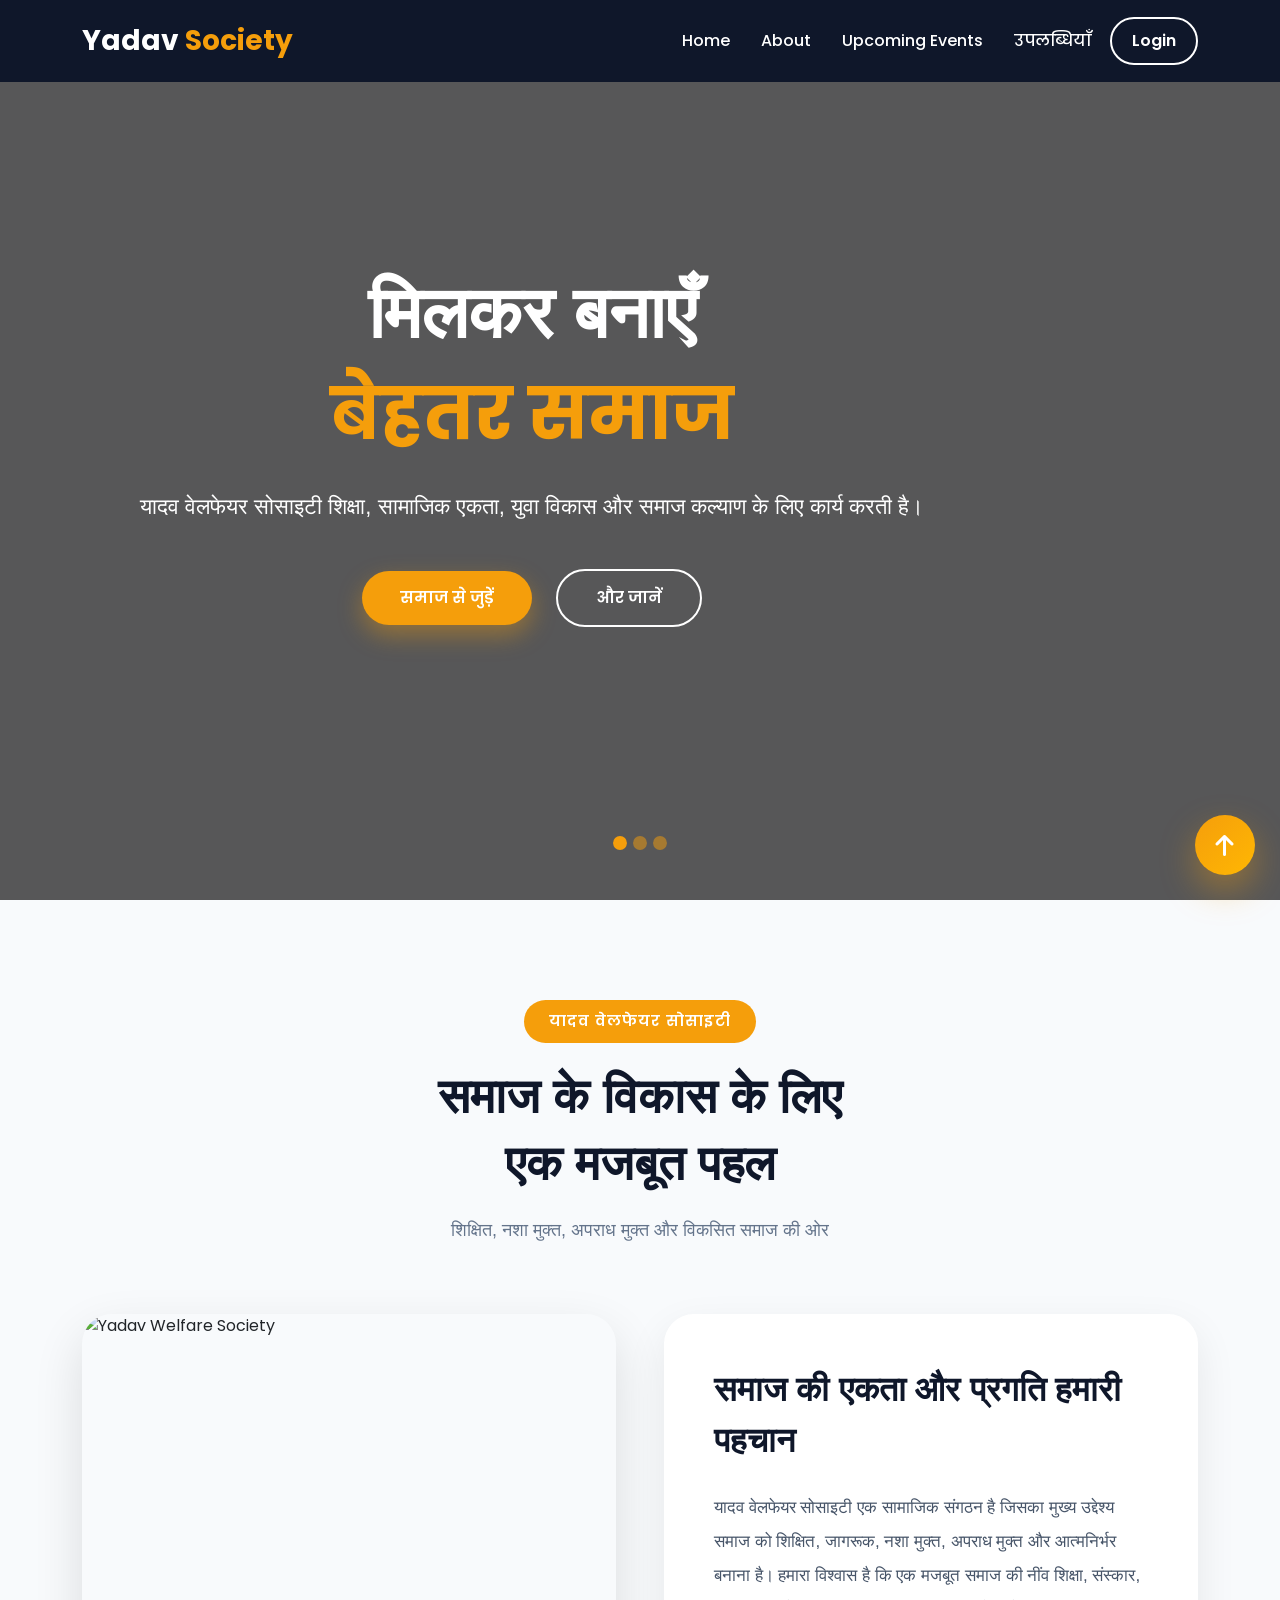
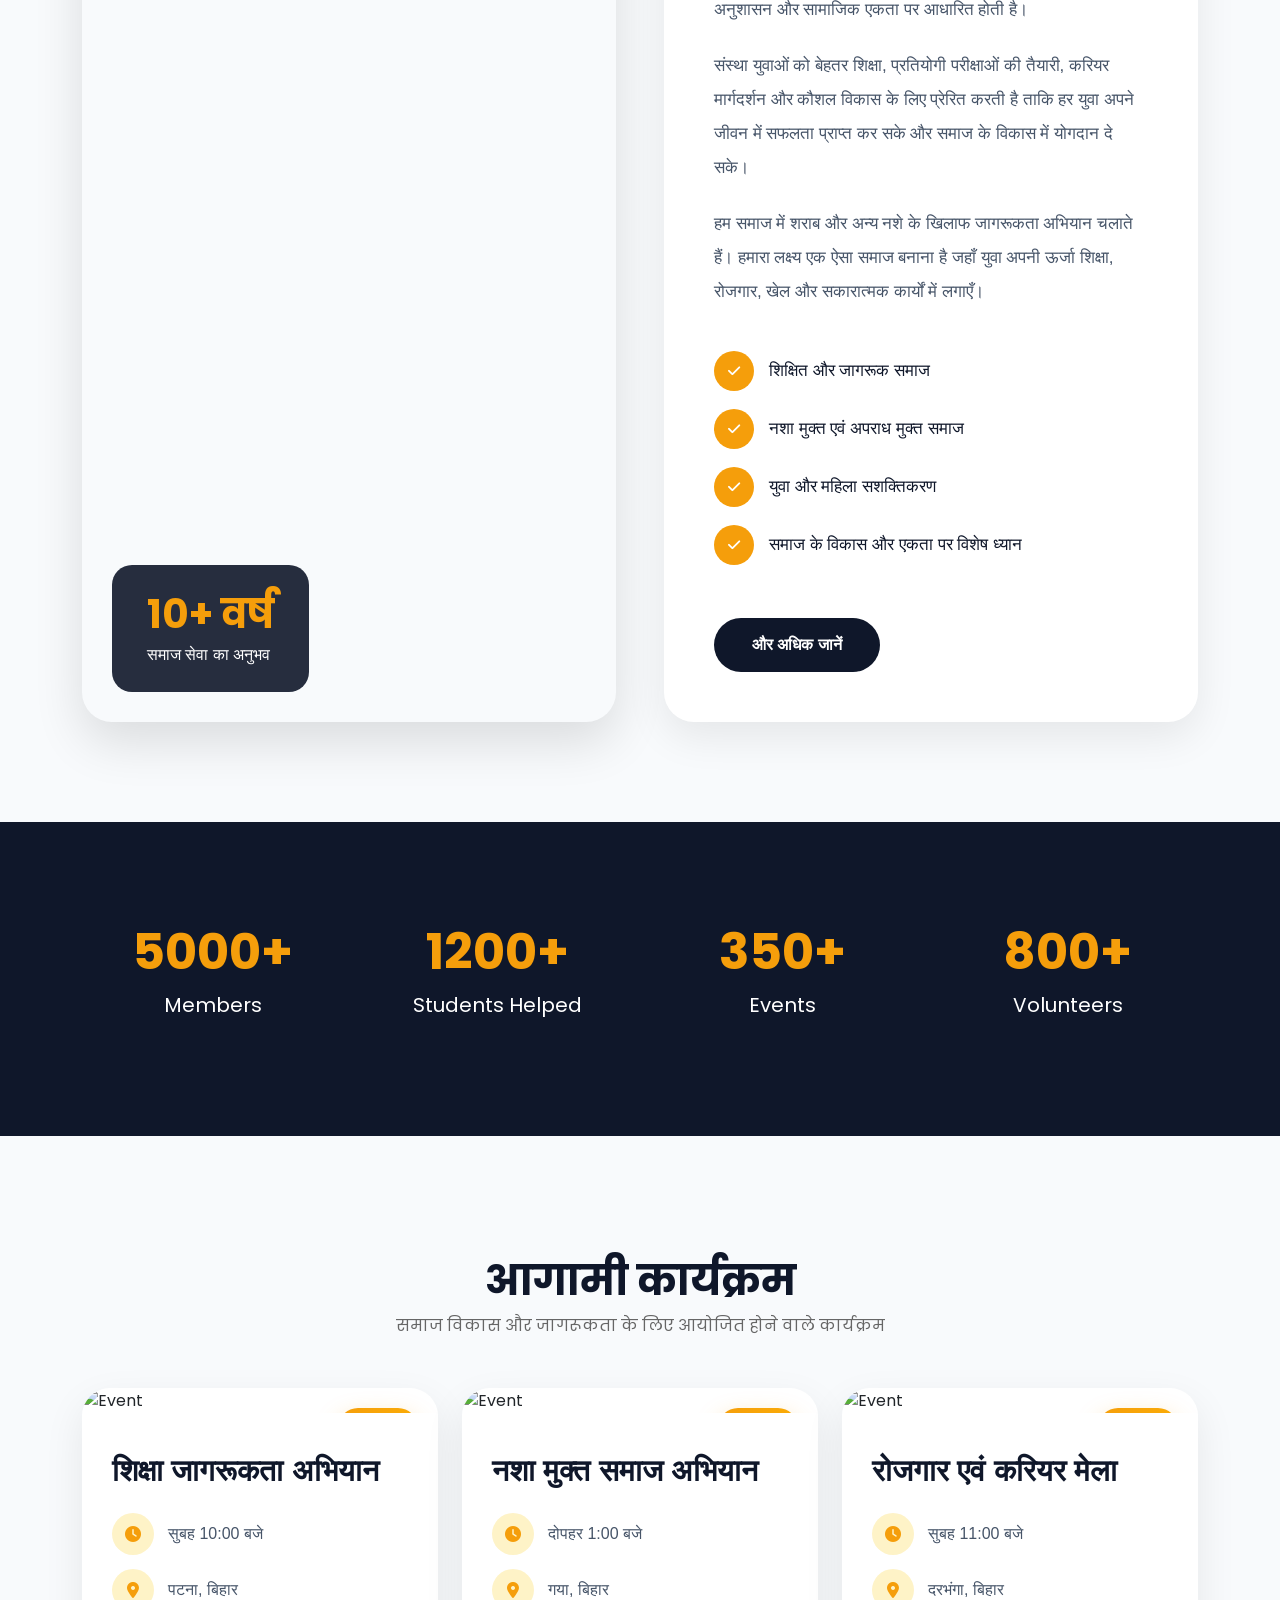
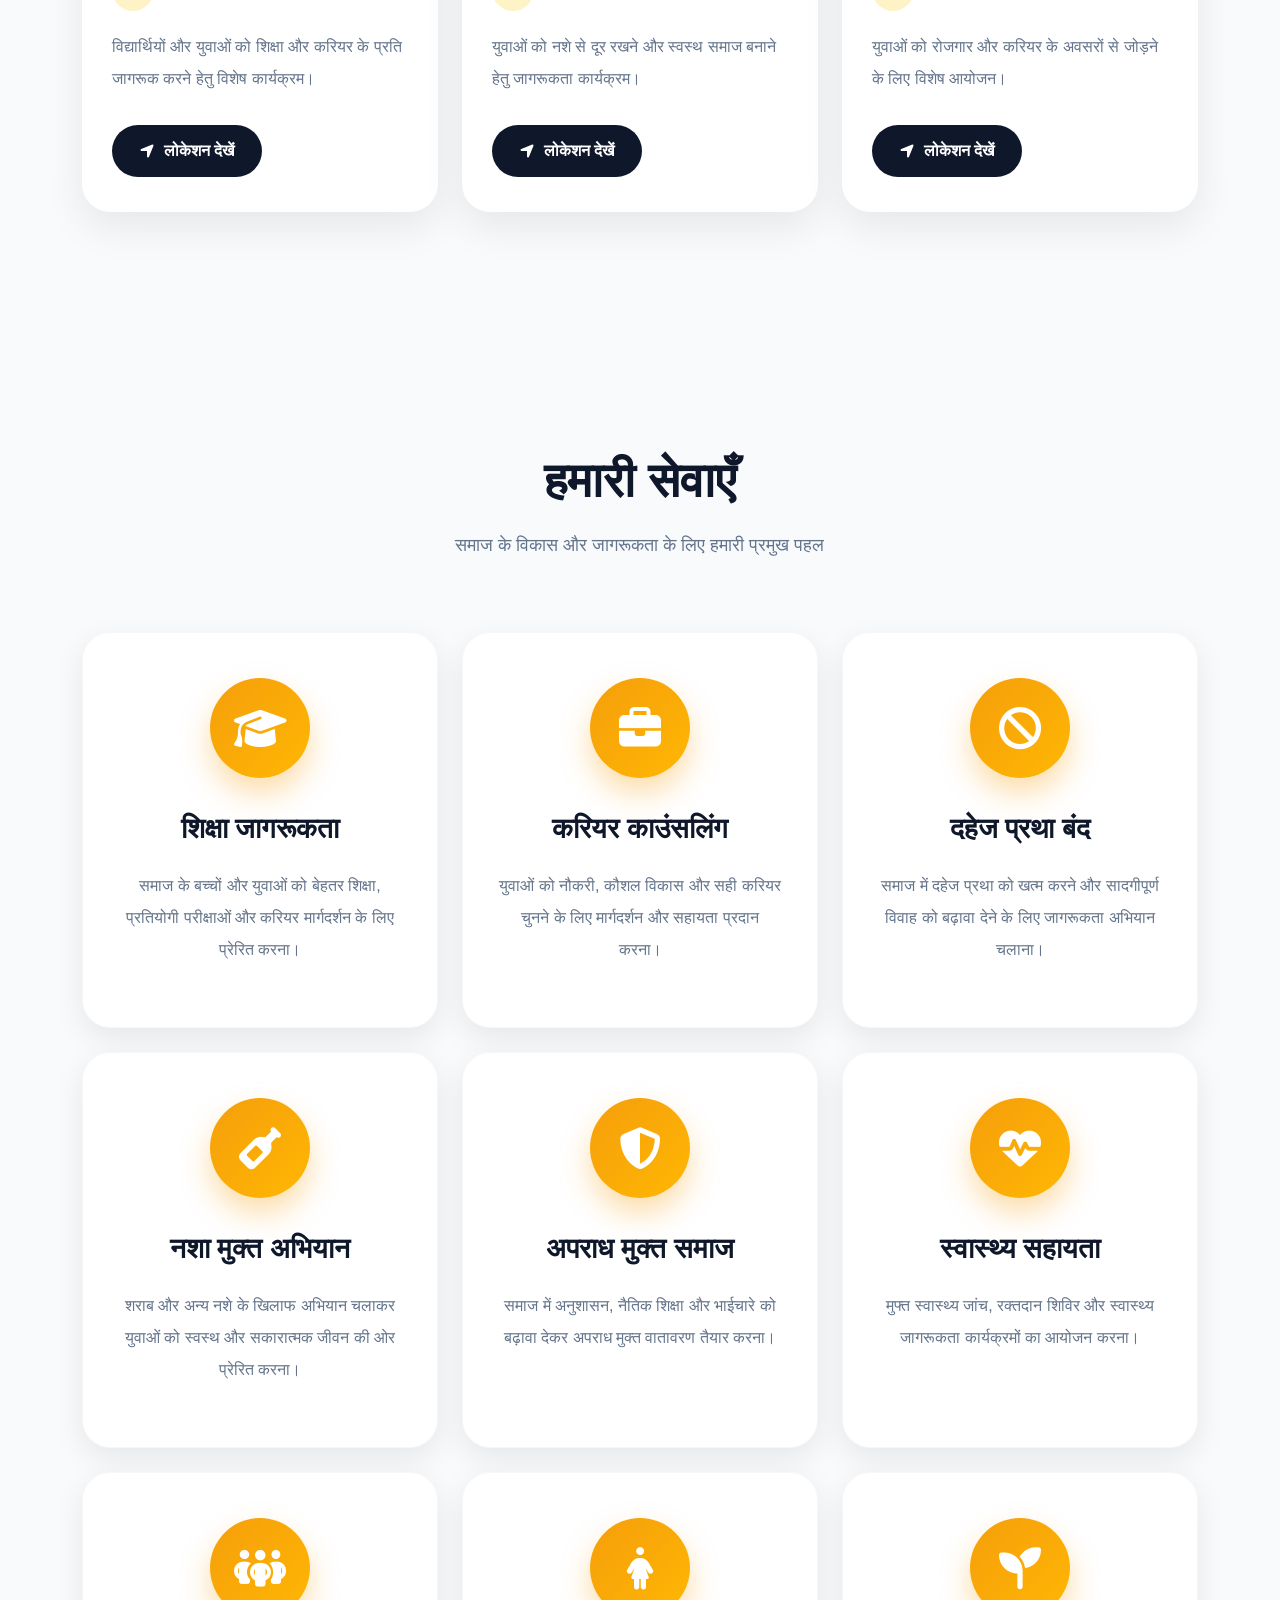
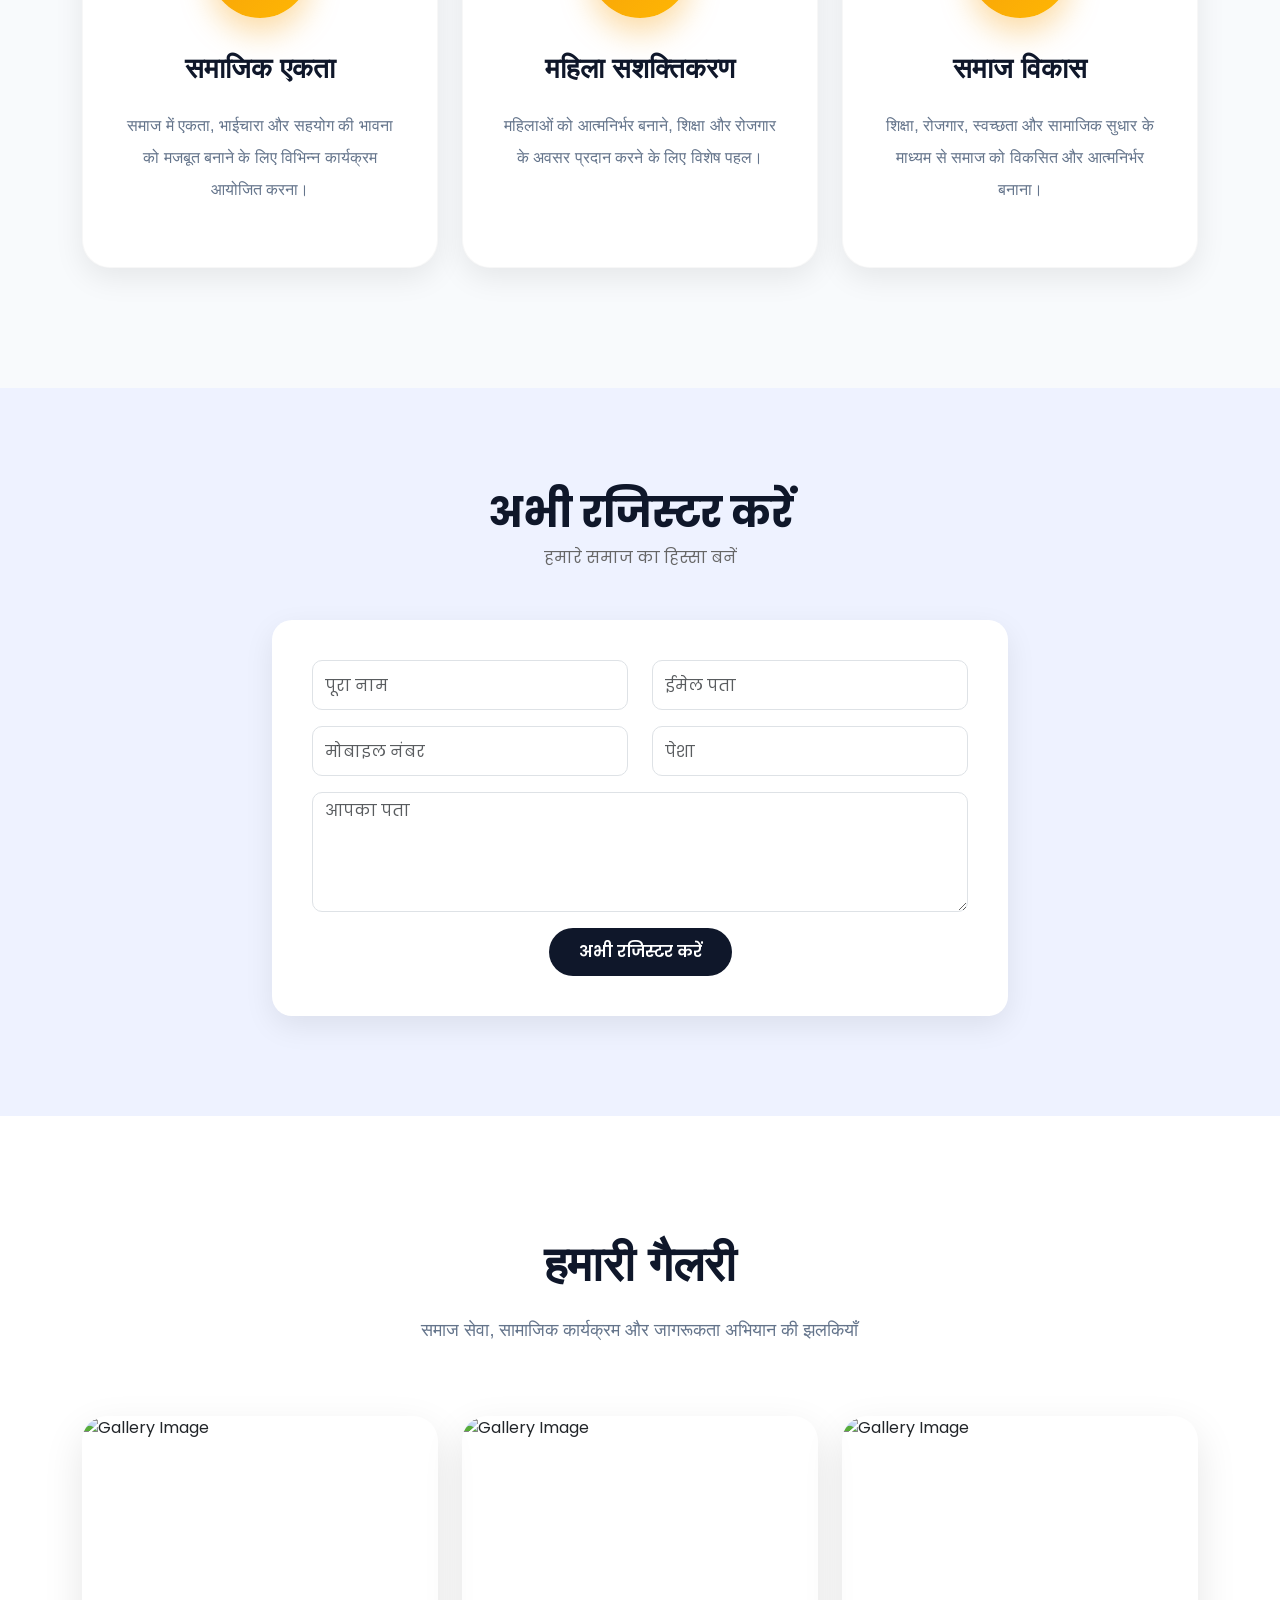
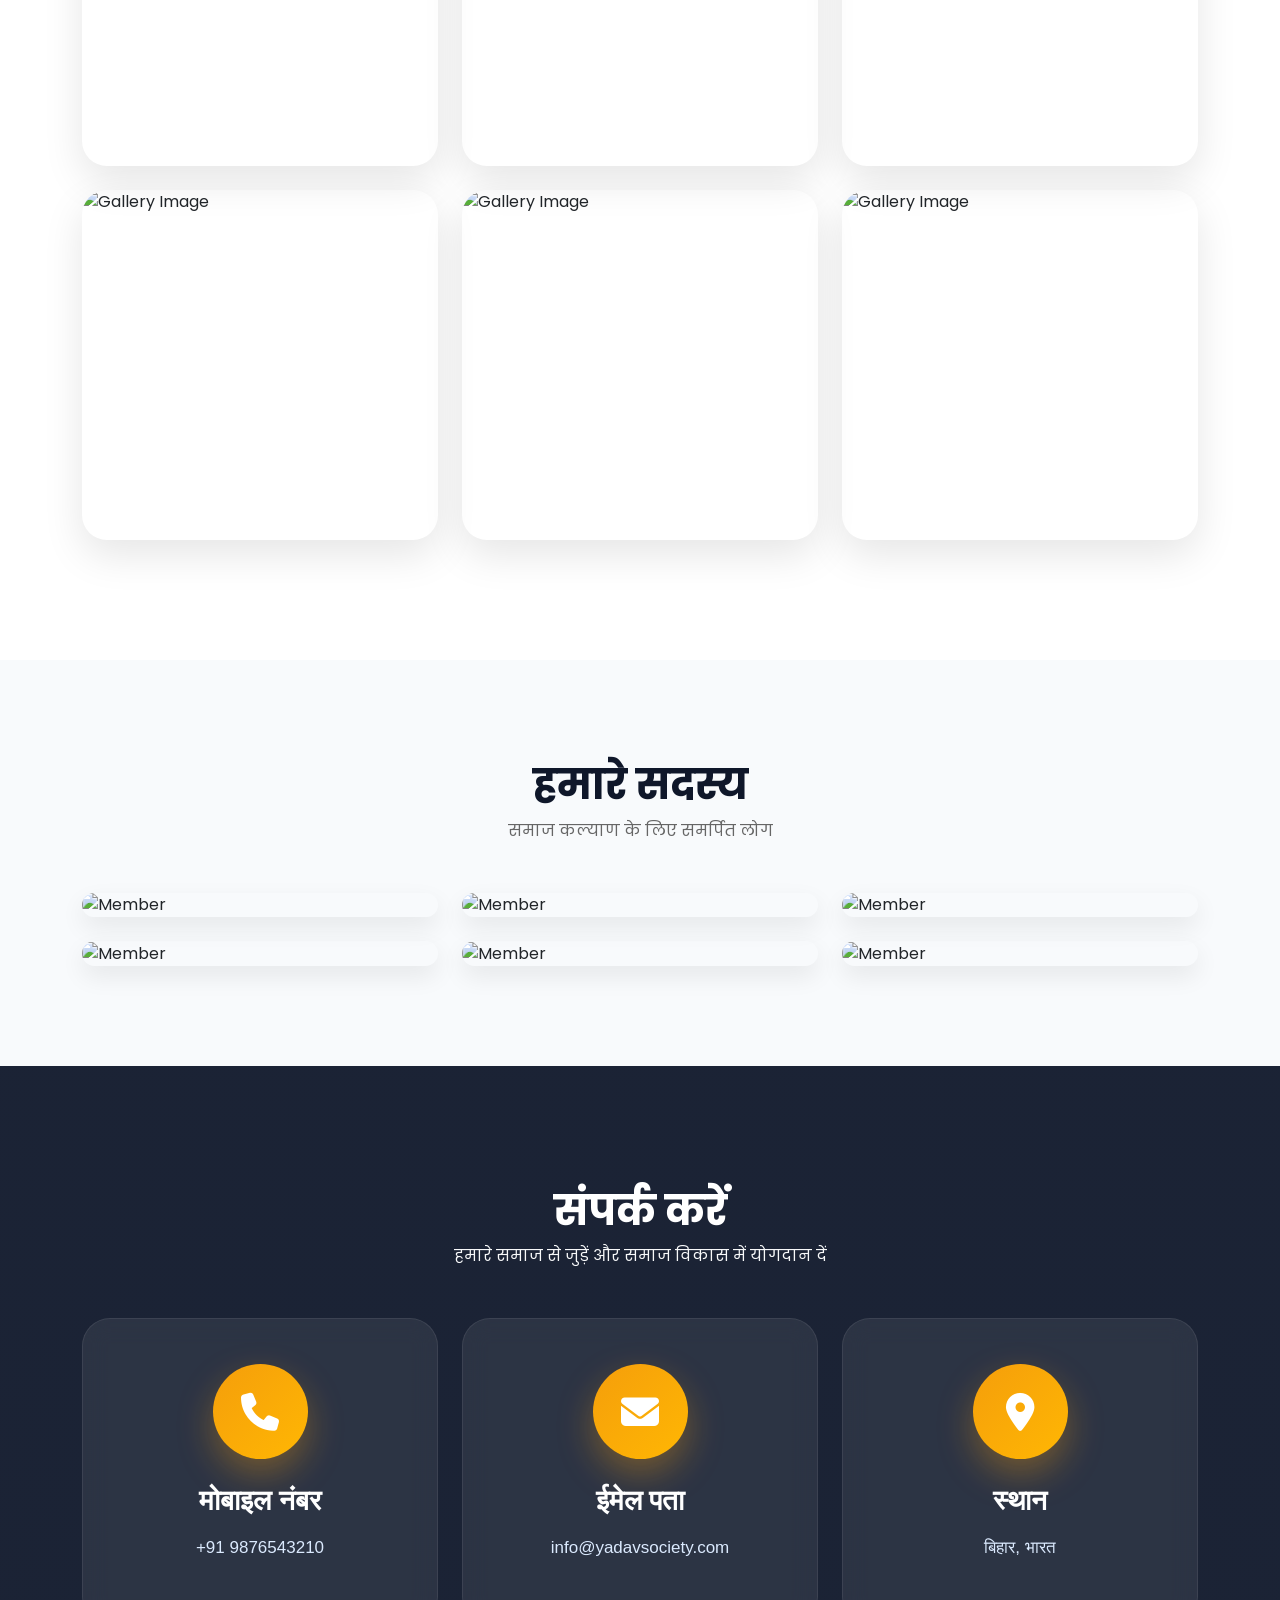
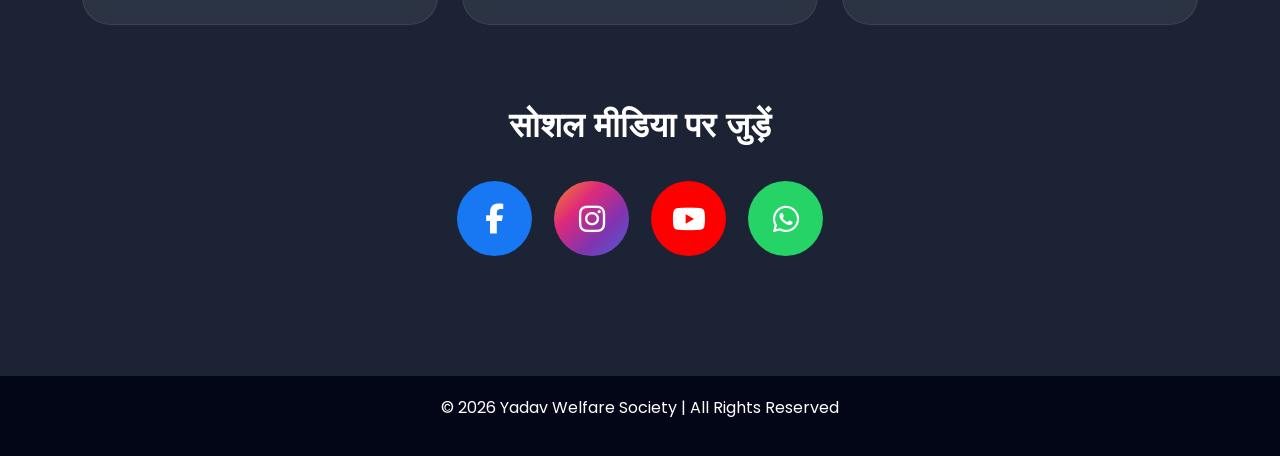
==== commit 9815a342: "code of achievement" ====
--- a/index.html
+++ b/index.html
@@ -1280,7 +1280,13 @@
               <a class="nav-link" href="#upcomingEvent">Upcoming Events</a>
             </li>
 
-            <li class="nav-item">
+            <!-- उपलब्धियाँ -->
+
+             <li class="nav-item">
+              <a class="nav-link" href="achievements.html">उपलब्धियाँ</a>
+            </li>
+
+            <!-- <li class="nav-item">
               <a class="nav-link" href="#services">Services</a>
             </li>
 
@@ -1290,9 +1296,9 @@
 
             <li class="nav-item">
               <a class="nav-link" href="#register">Register</a>
-            </li>
-
-            <li class="nav-item">
+            </li> -->
+
+            <!-- <li class="nav-item">
               <a class="nav-link" href="#members">Members</a>
             </li>
 
@@ -1302,7 +1308,7 @@
 
             <li class="nav-item">
               <a href="#" class="btn register-btn ms-lg-3"> Register </a>
-            </li>
+            </li> -->
 
             <li class="nav-item">
               <a href="#" class="btn login-btn"> Login </a>
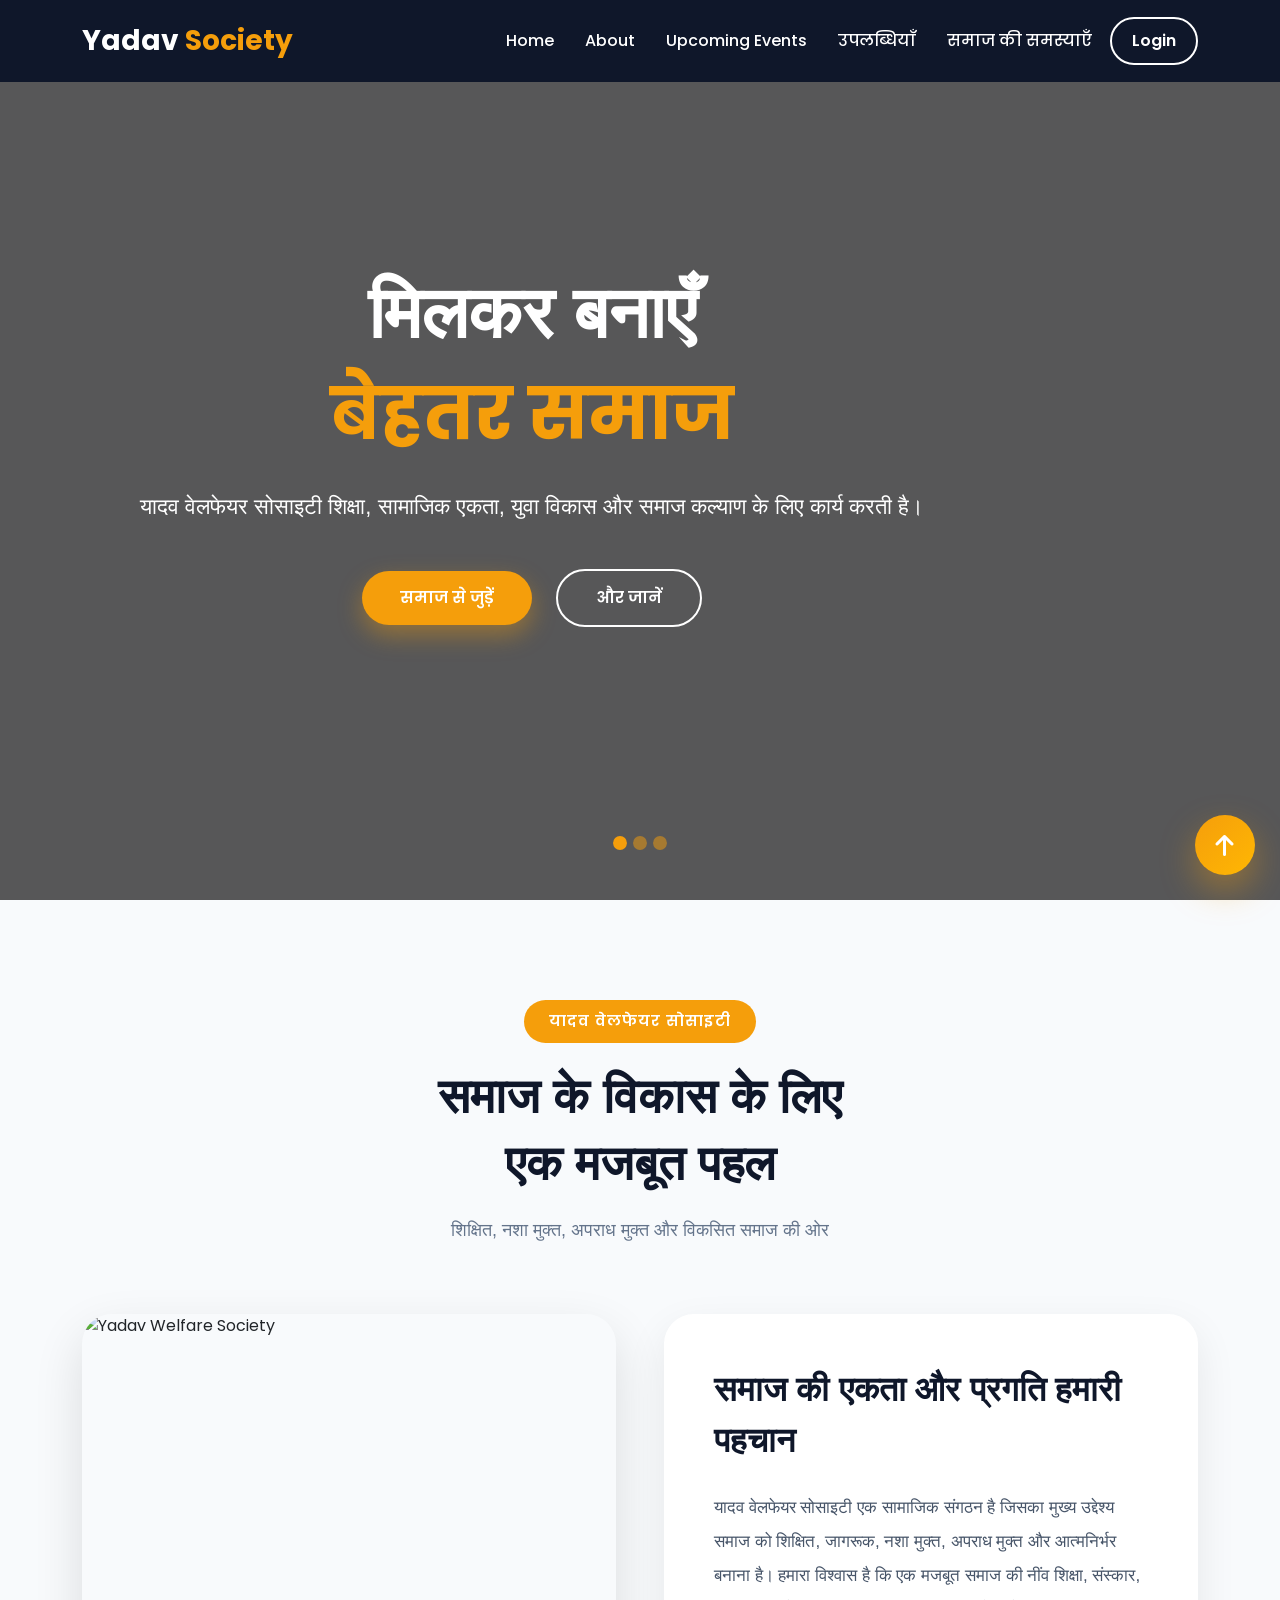
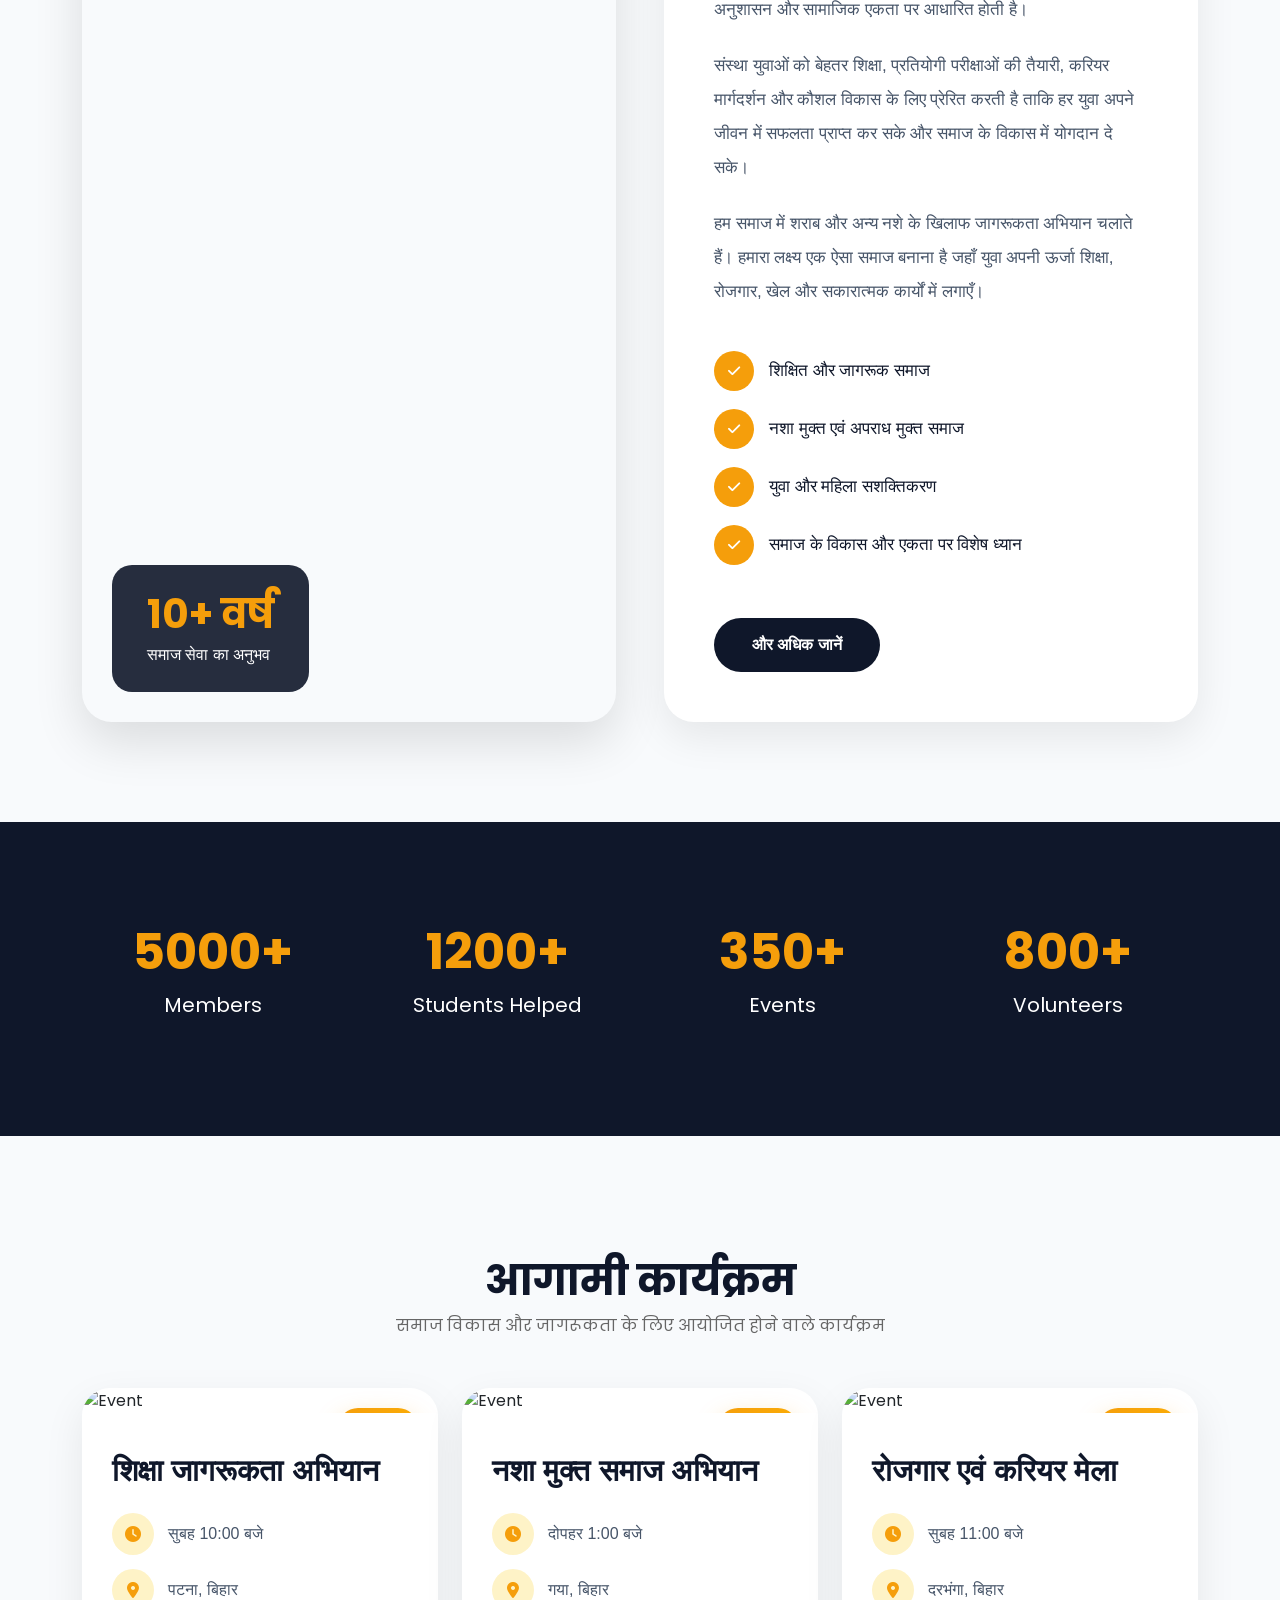
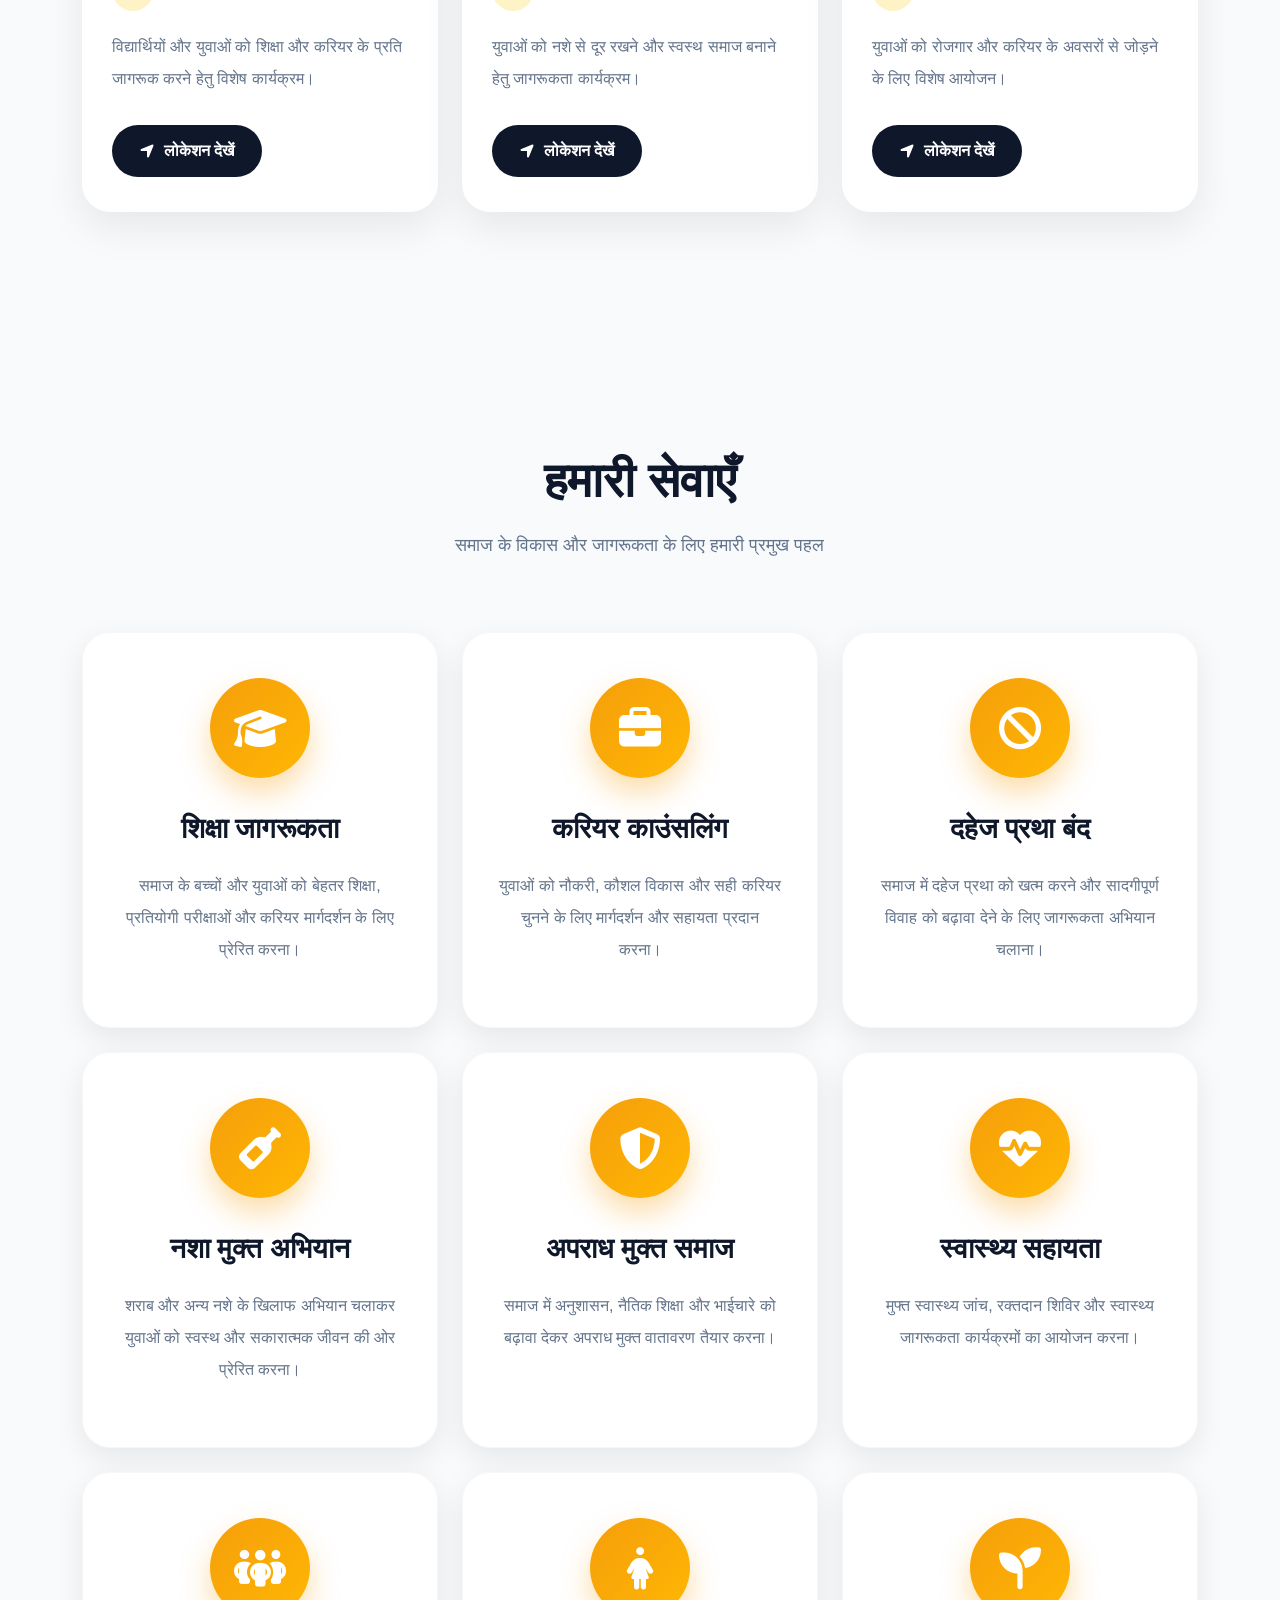
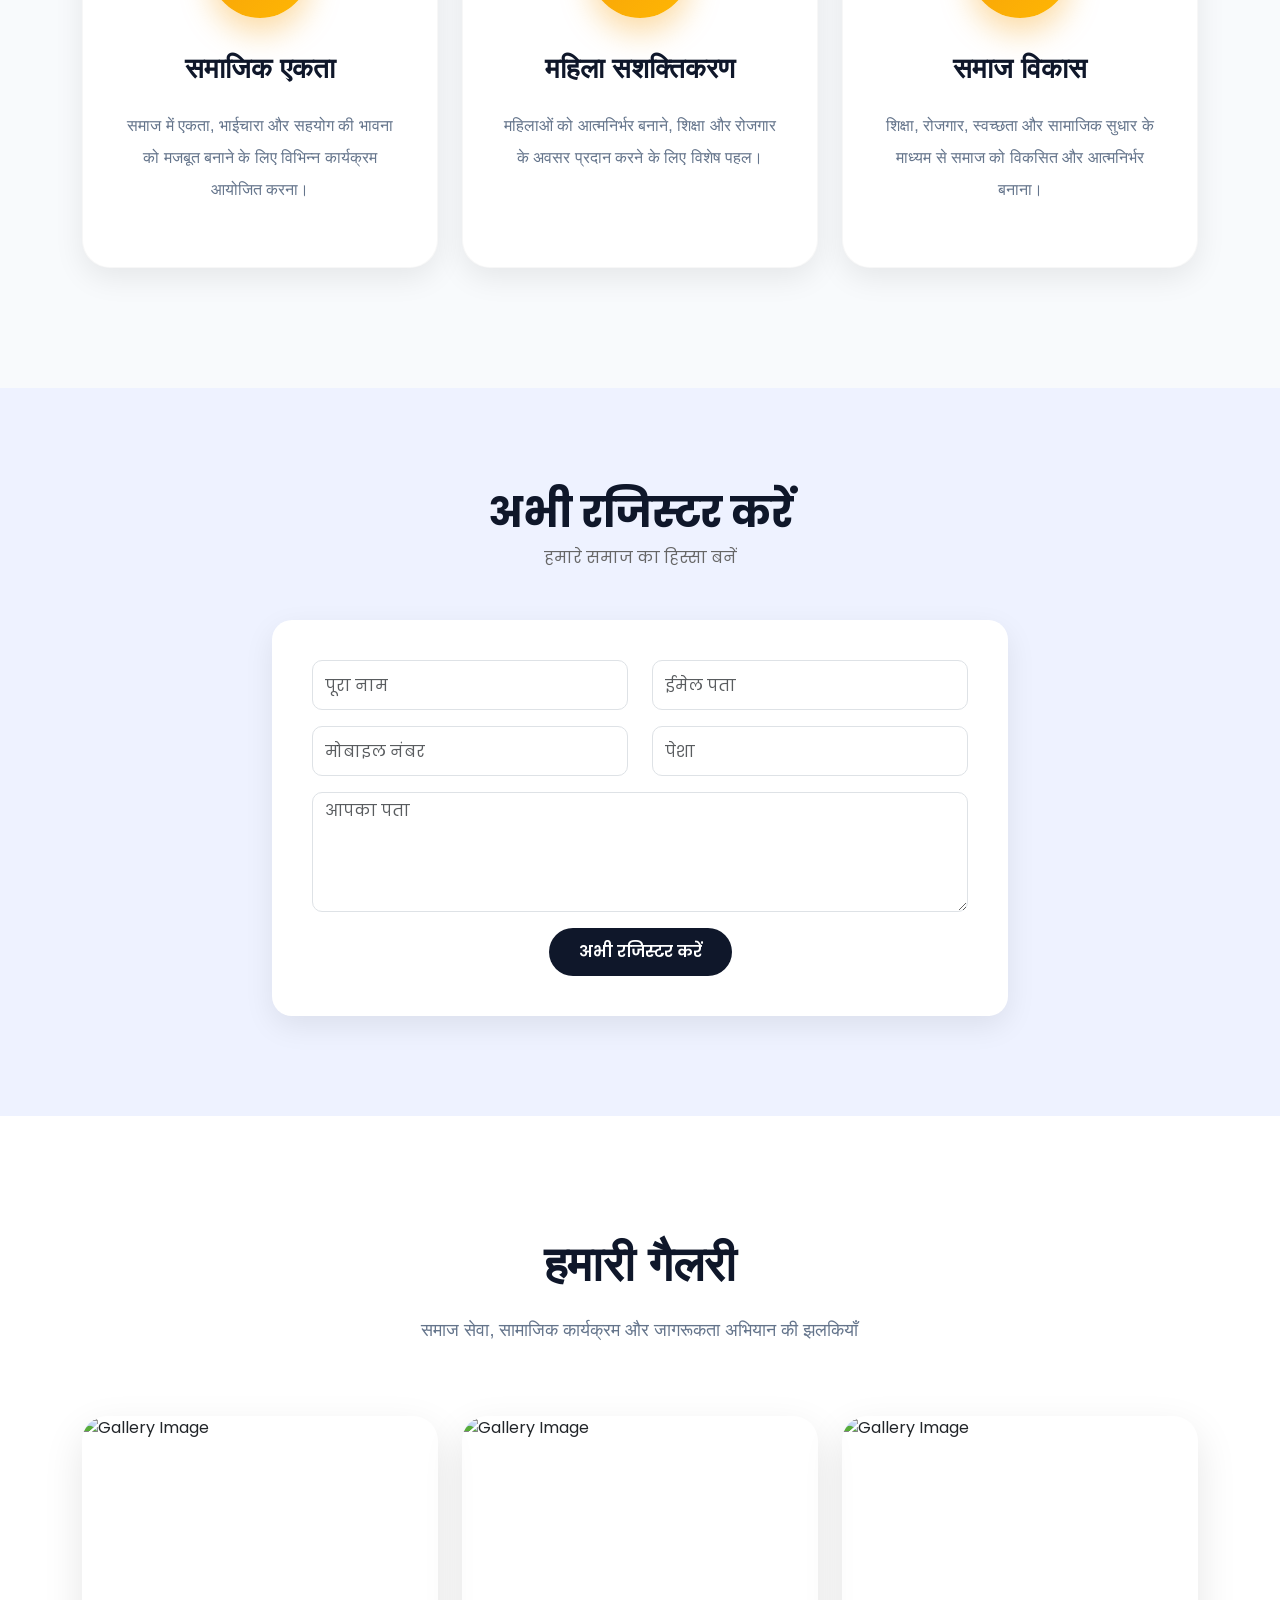
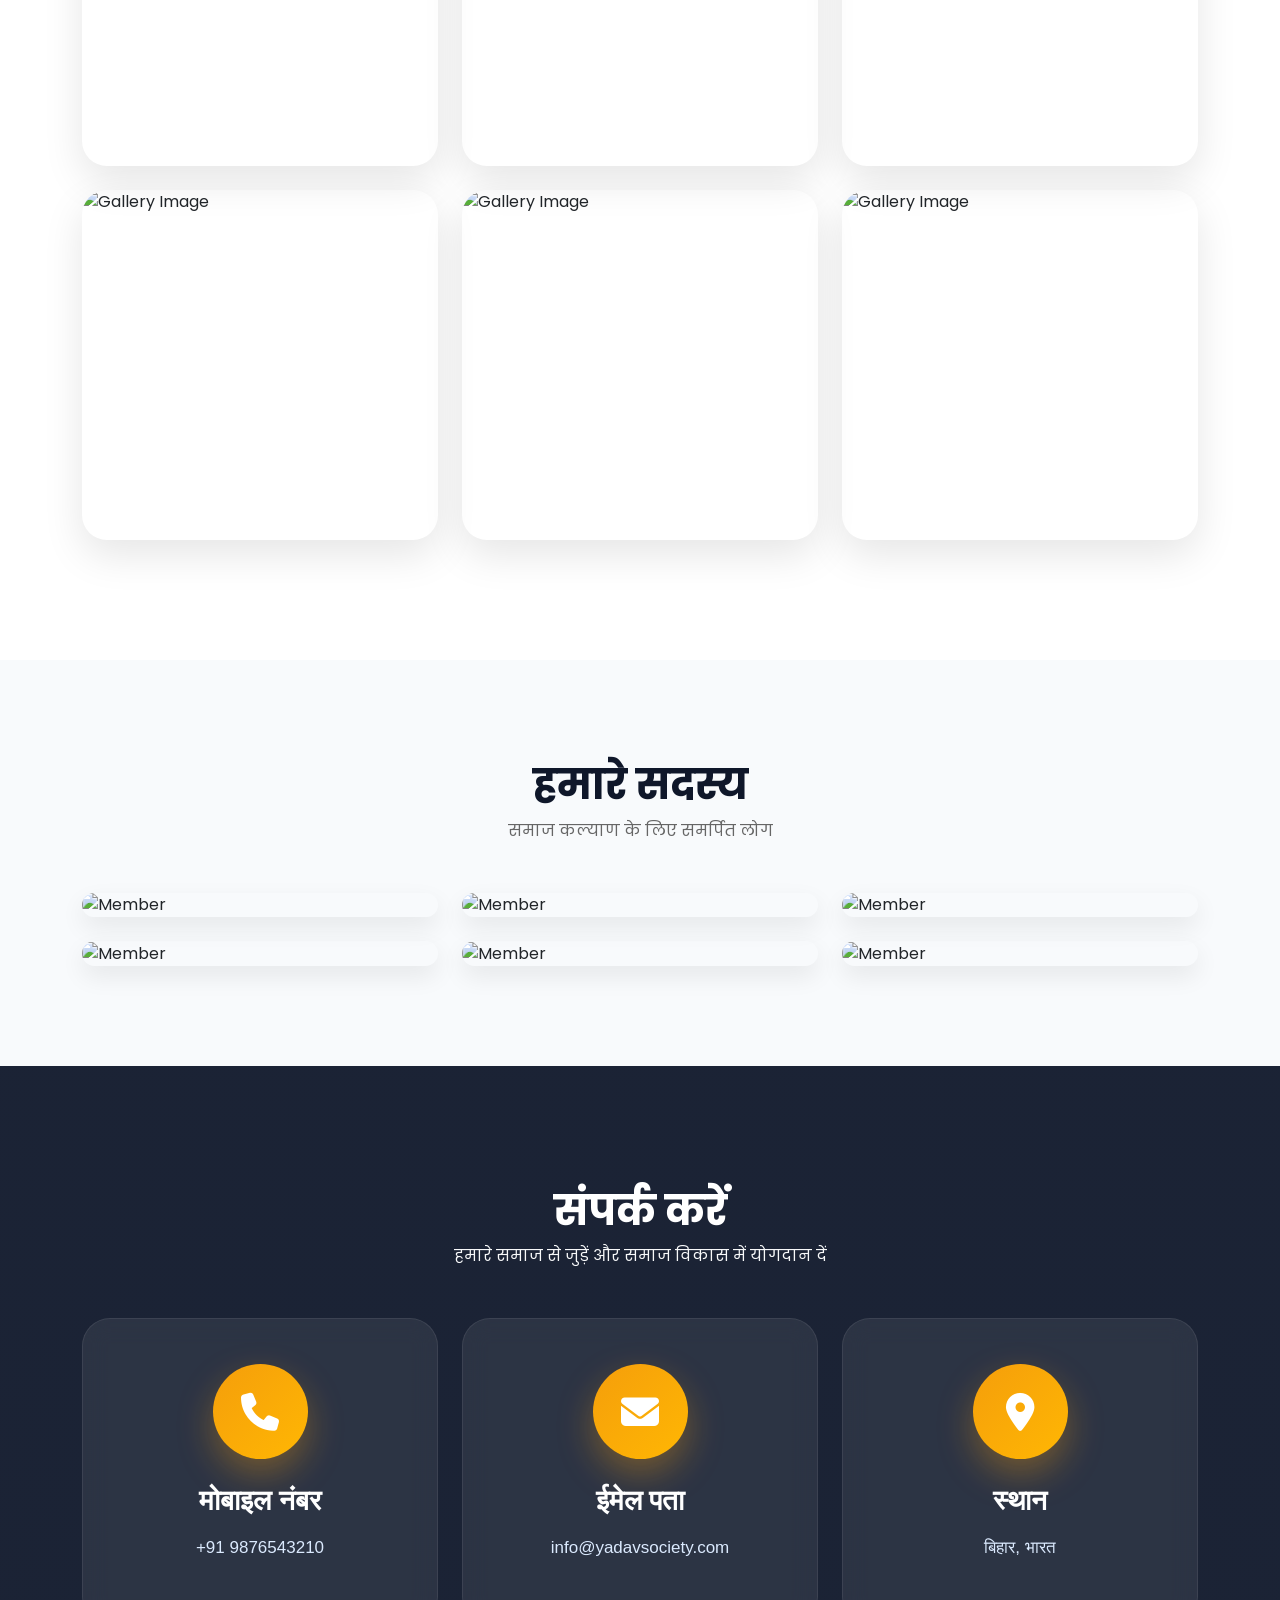
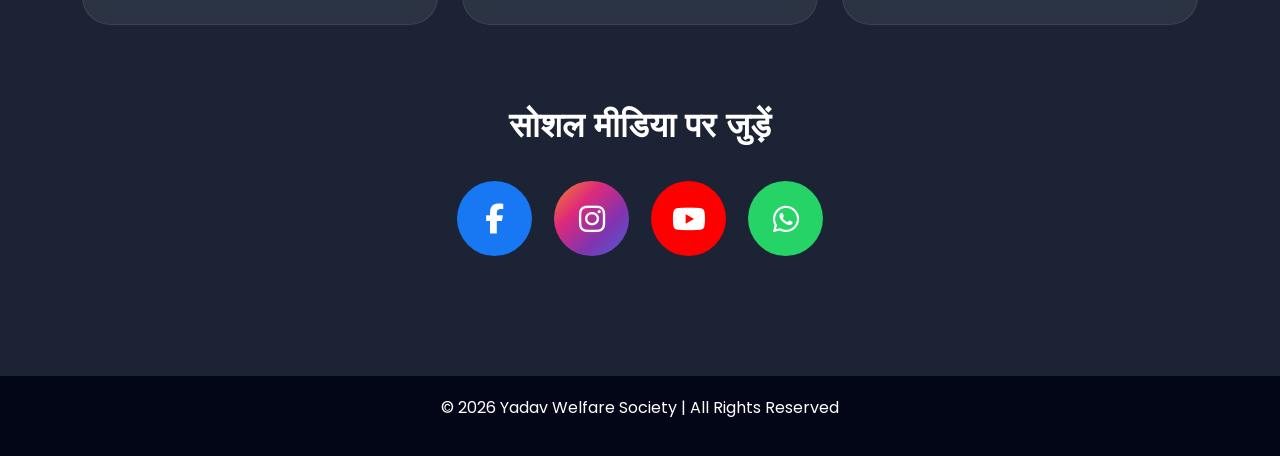
==== commit f4bab88d: "add problem of village" ====
--- a/index.html
+++ b/index.html
@@ -1282,8 +1282,14 @@
 
             <!-- उपलब्धियाँ -->
 
-             <li class="nav-item">
+            <li class="nav-item">
               <a class="nav-link" href="achievements.html">उपलब्धियाँ</a>
+            </li>
+
+            <li class="nav-item">
+              <a class="nav-link" href="society-problems.html">
+                समाज की समस्याएँ
+              </a>
             </li>
 
             <!-- <li class="nav-item">
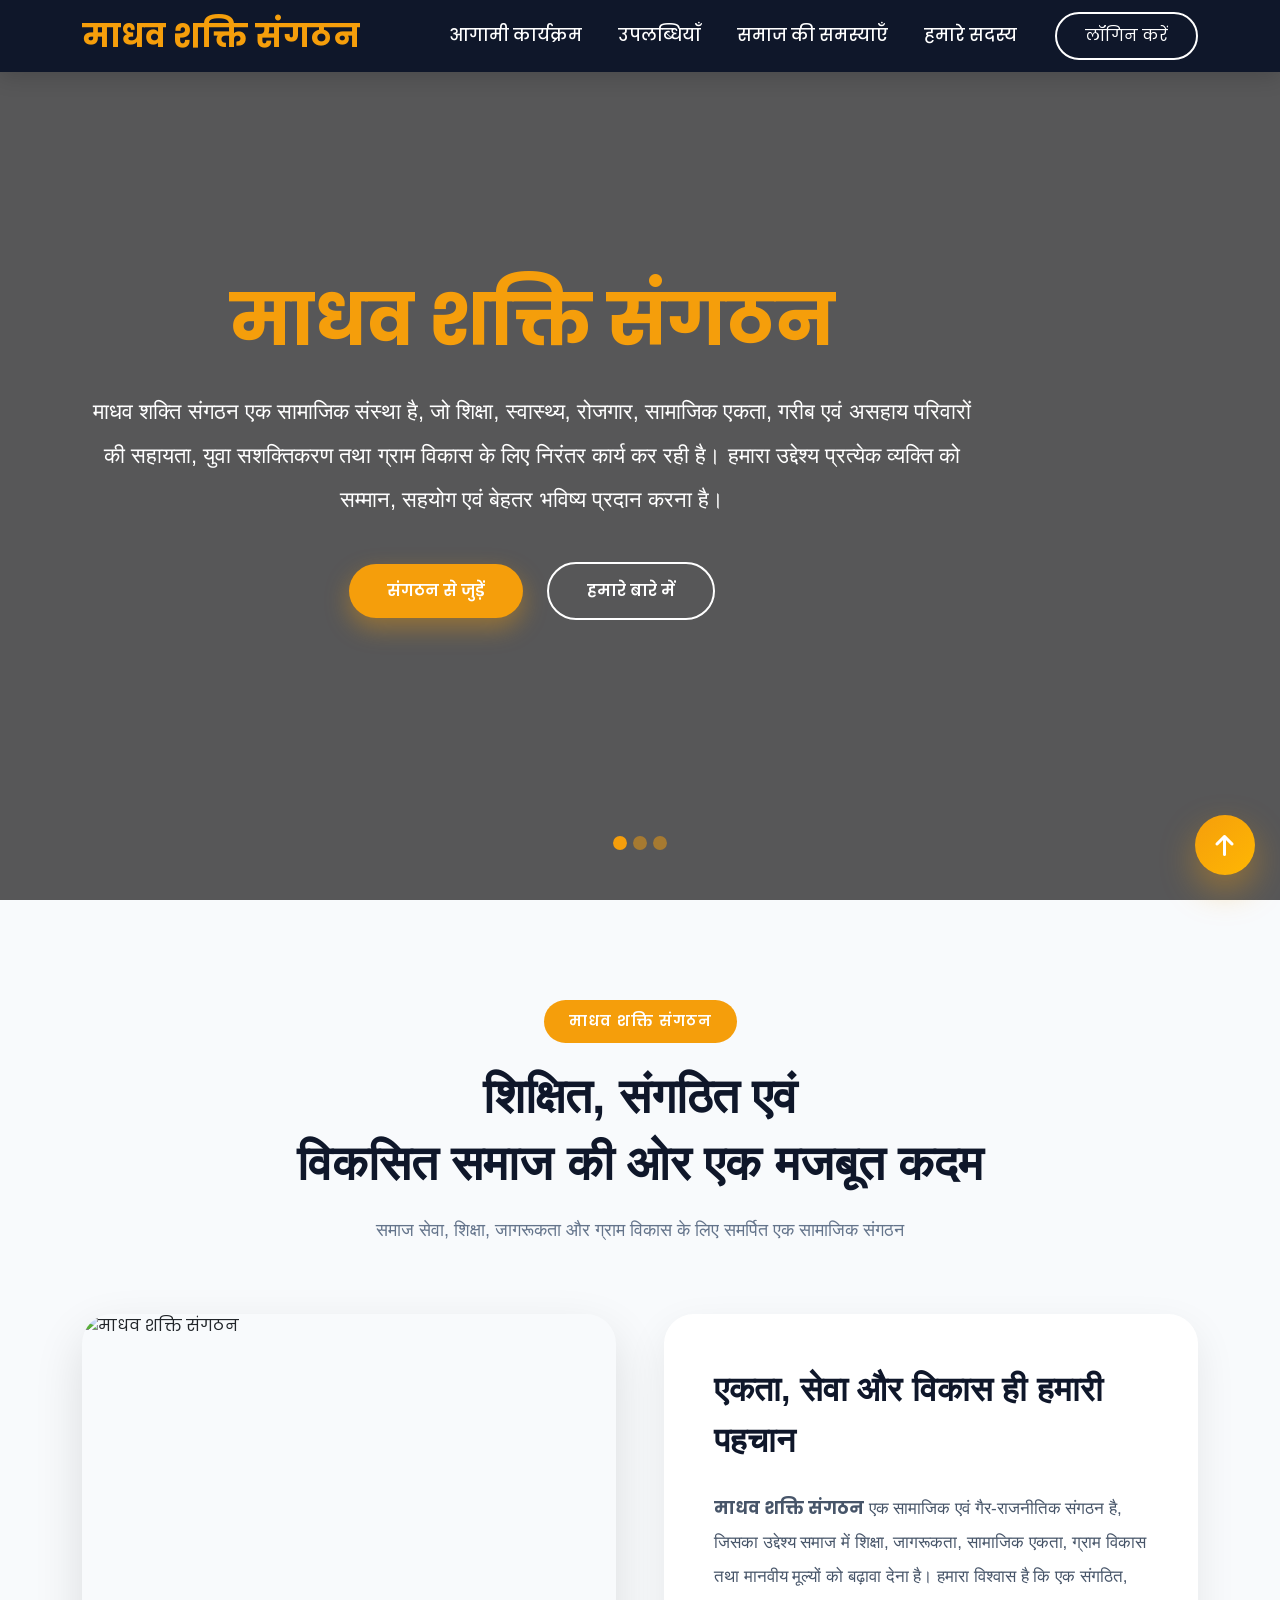
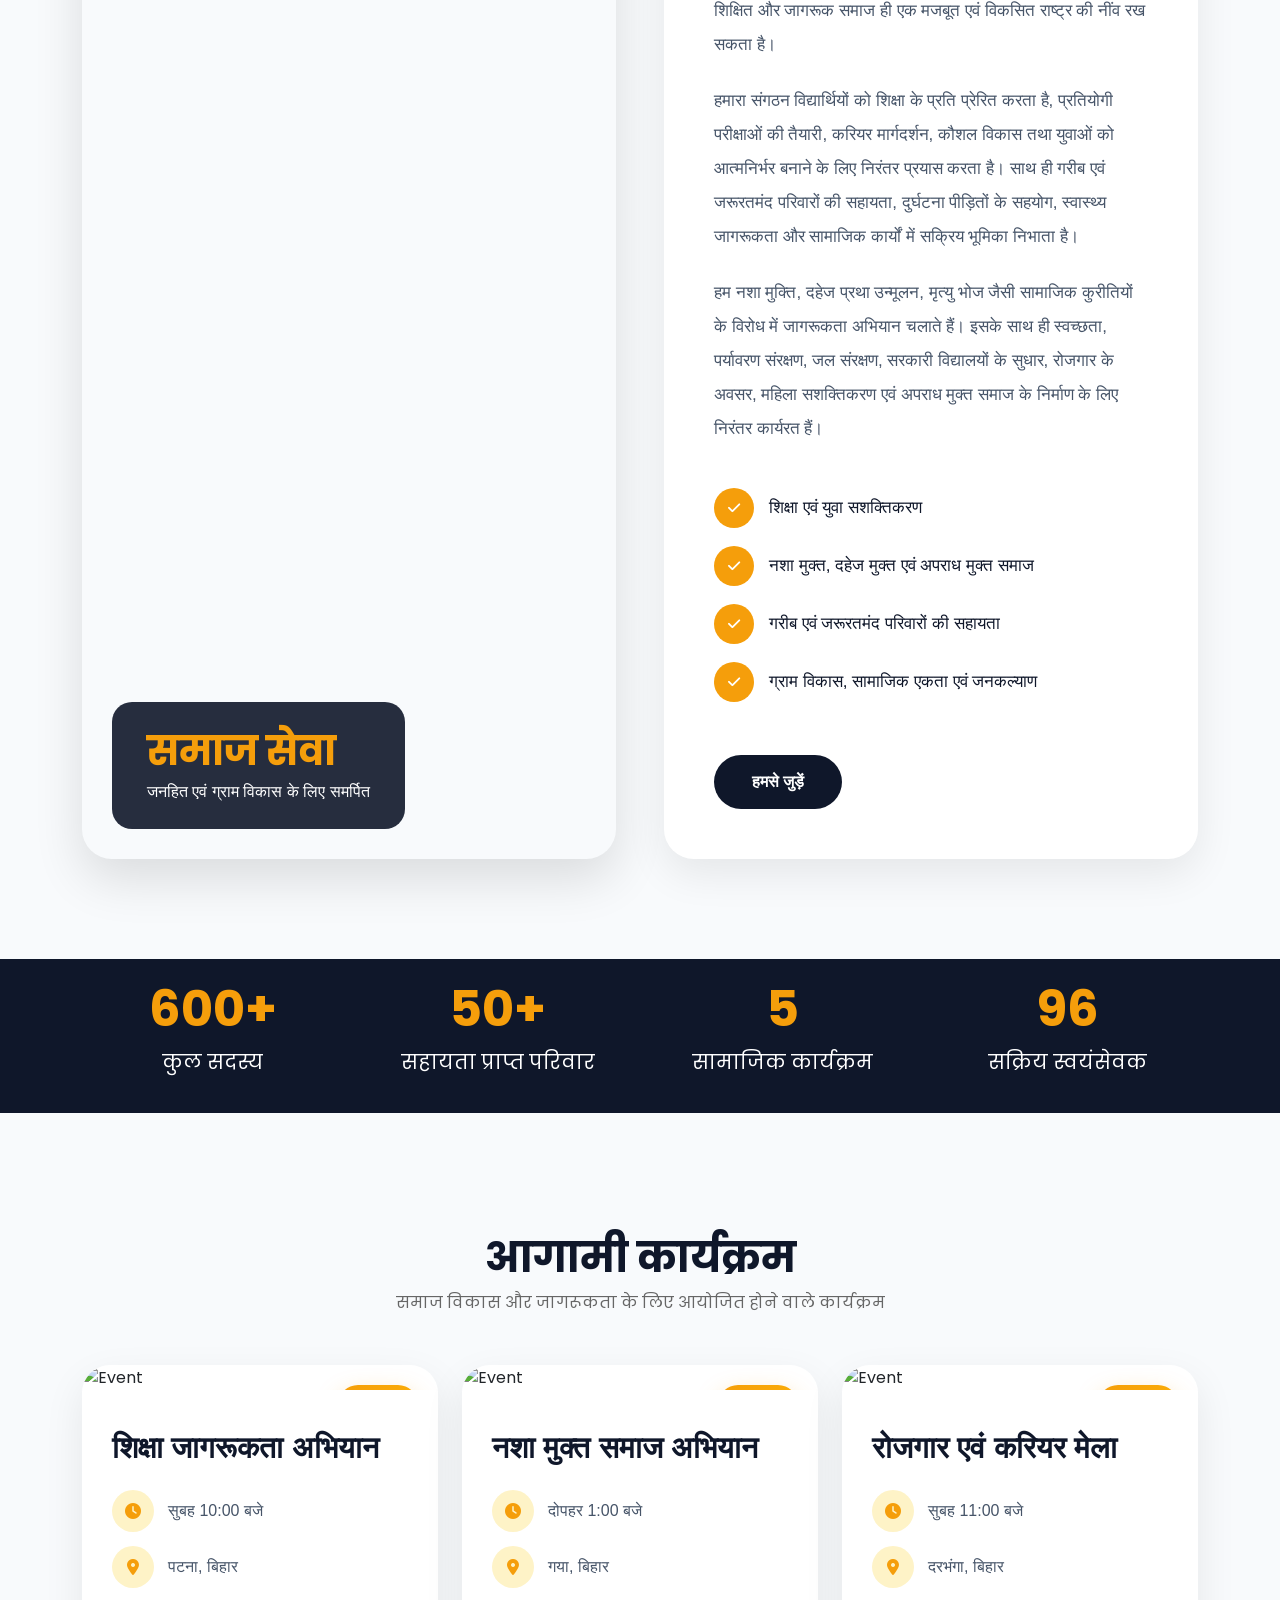
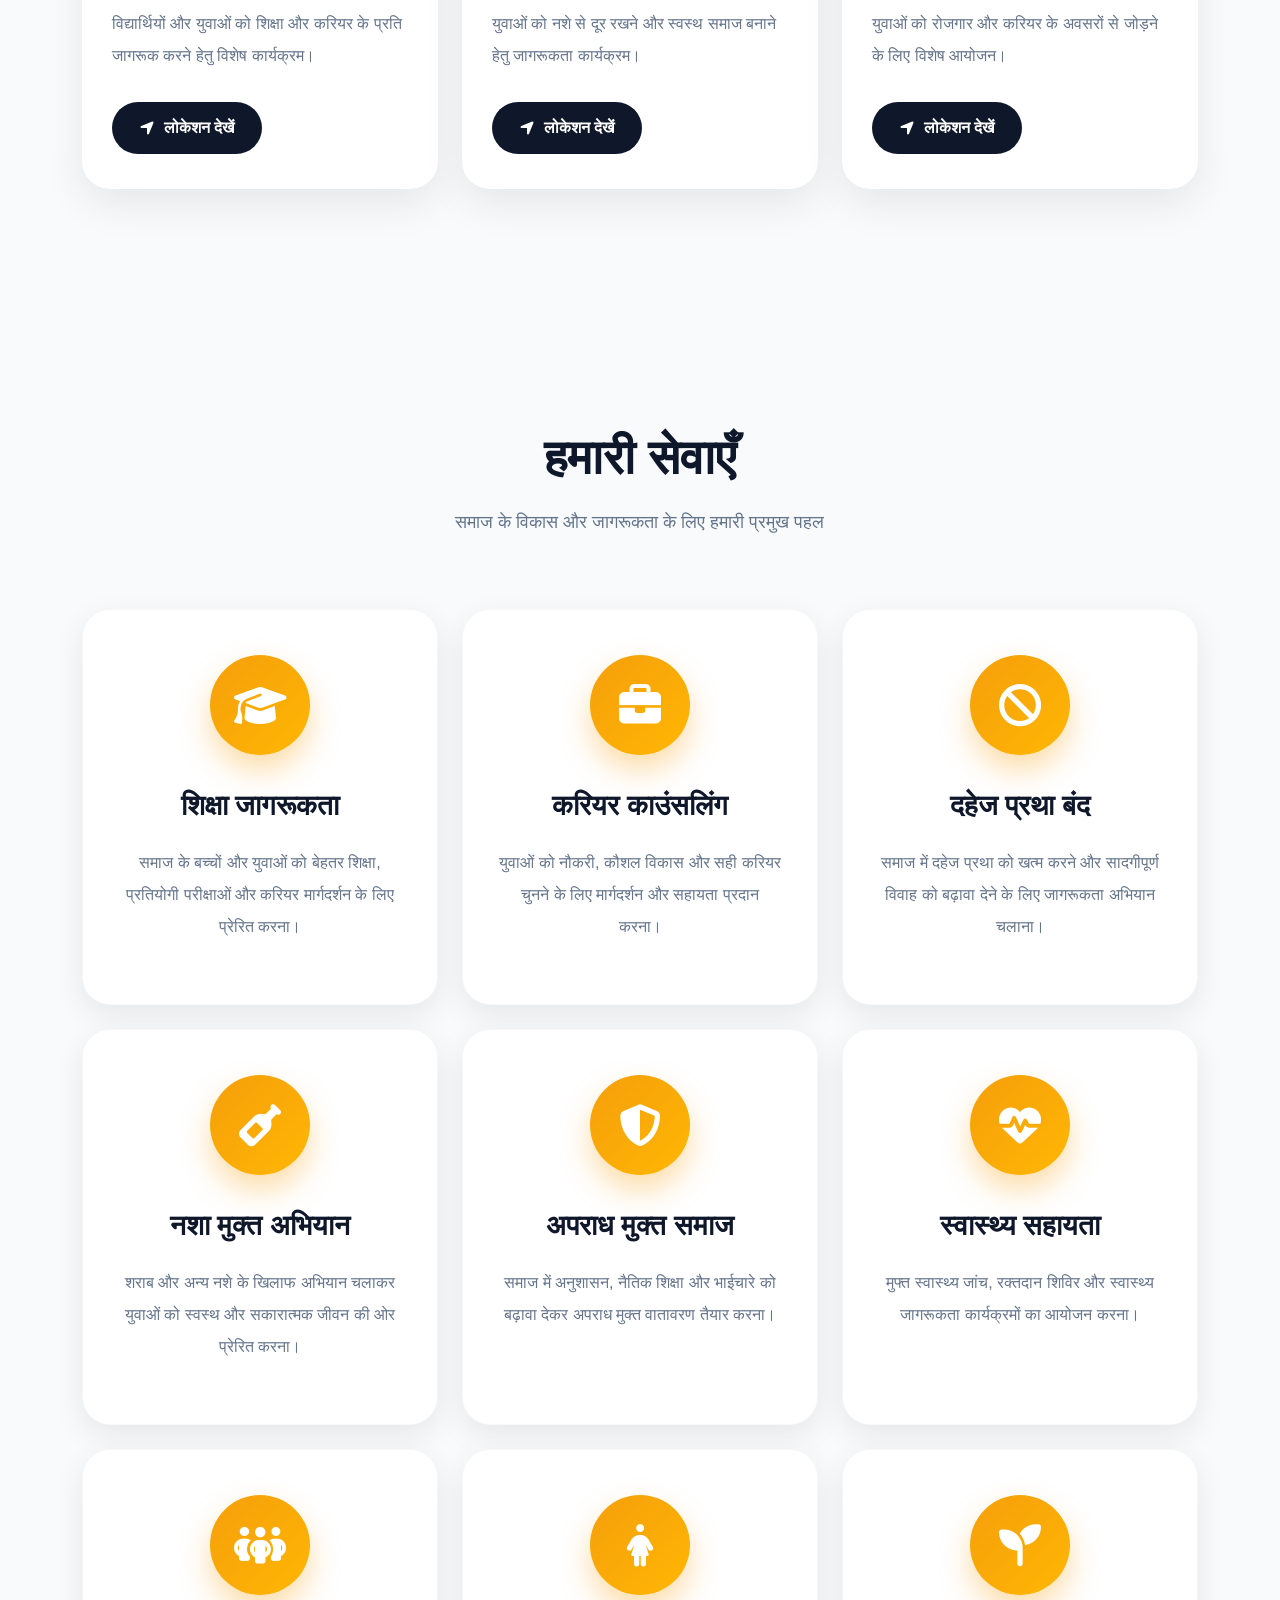
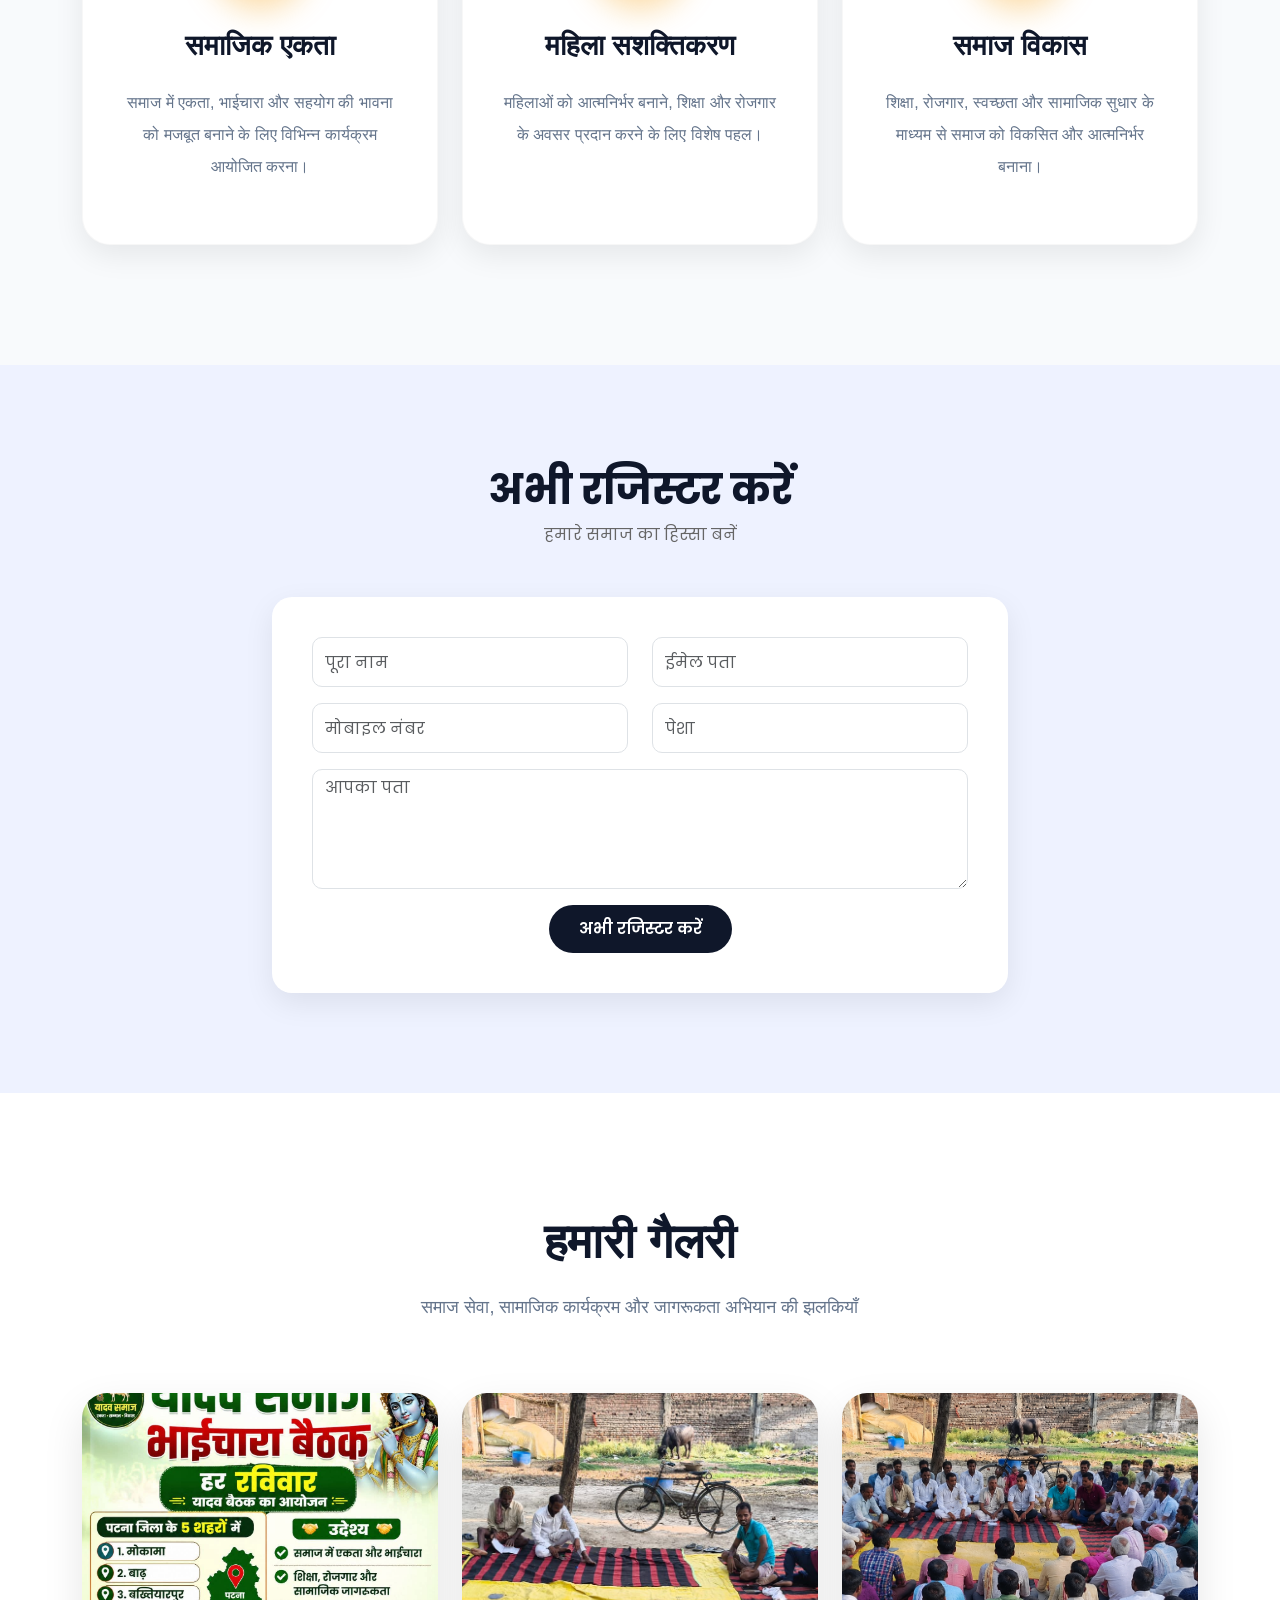
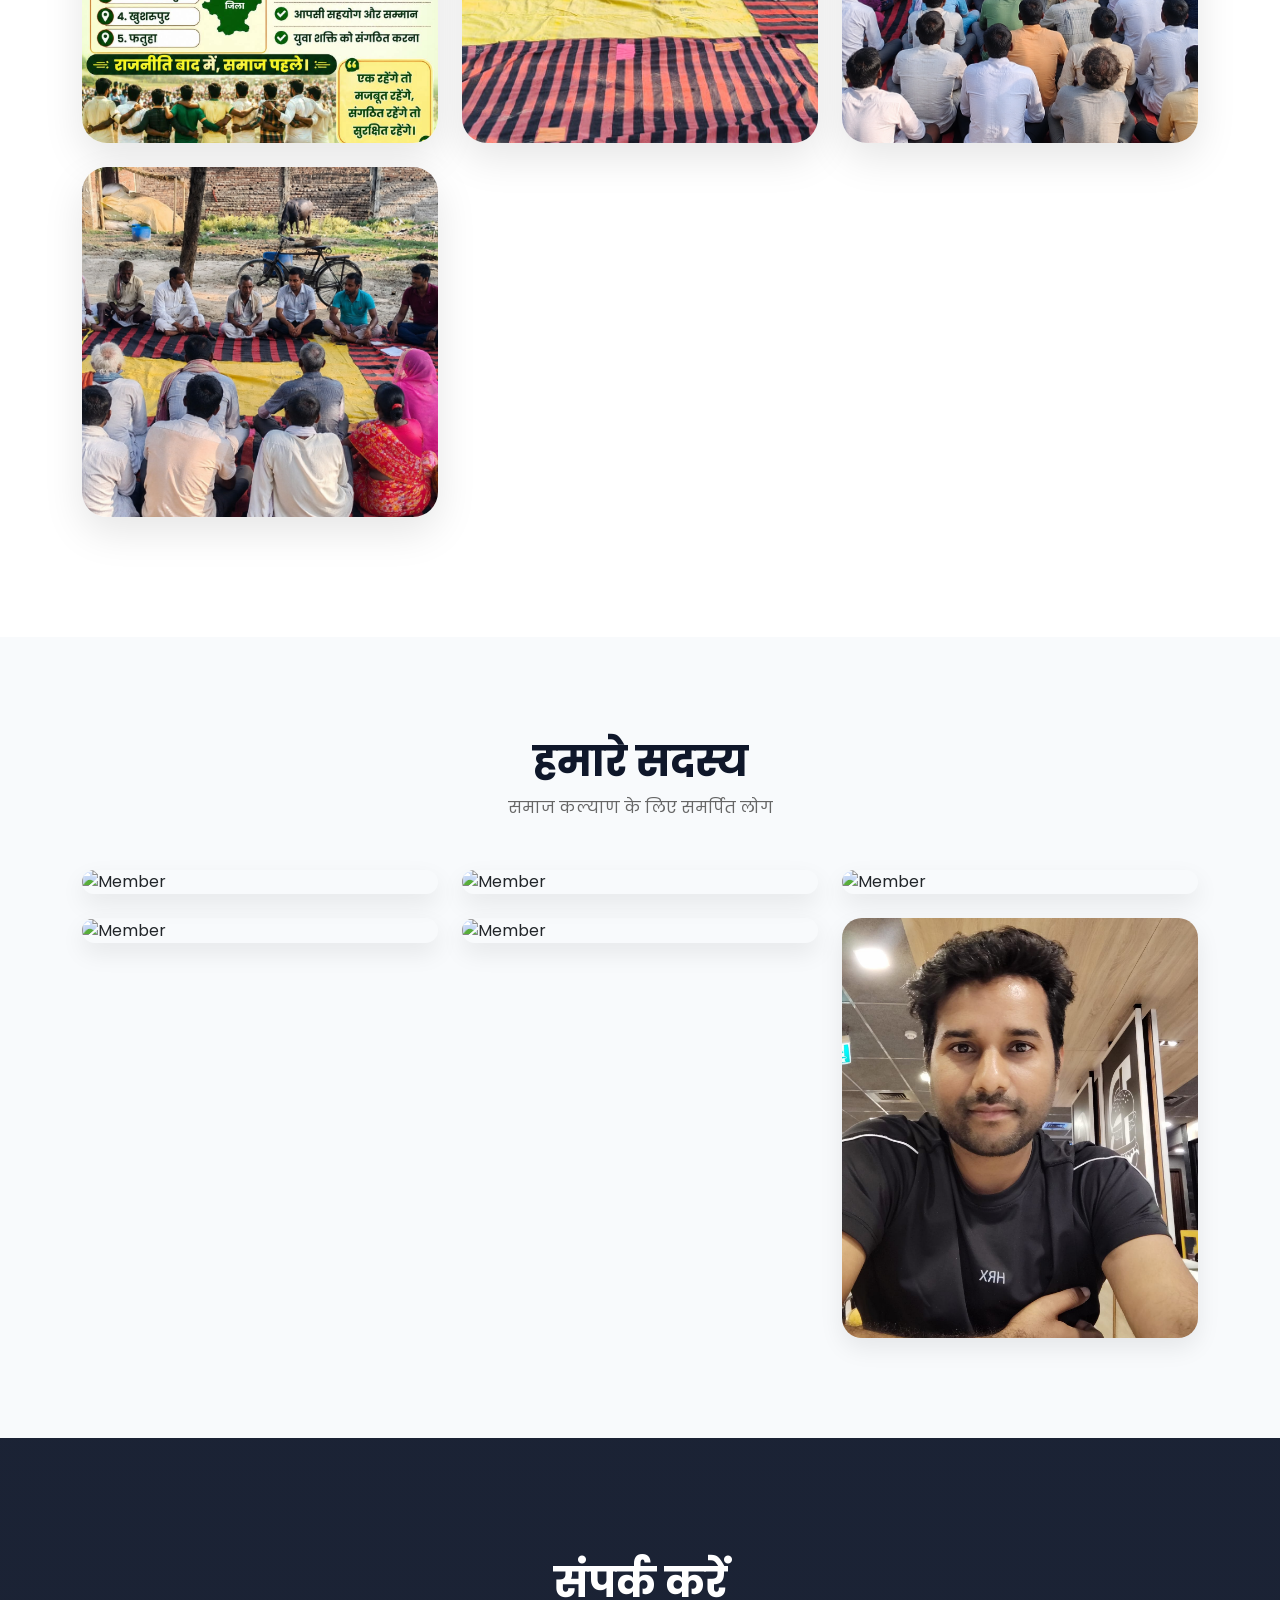
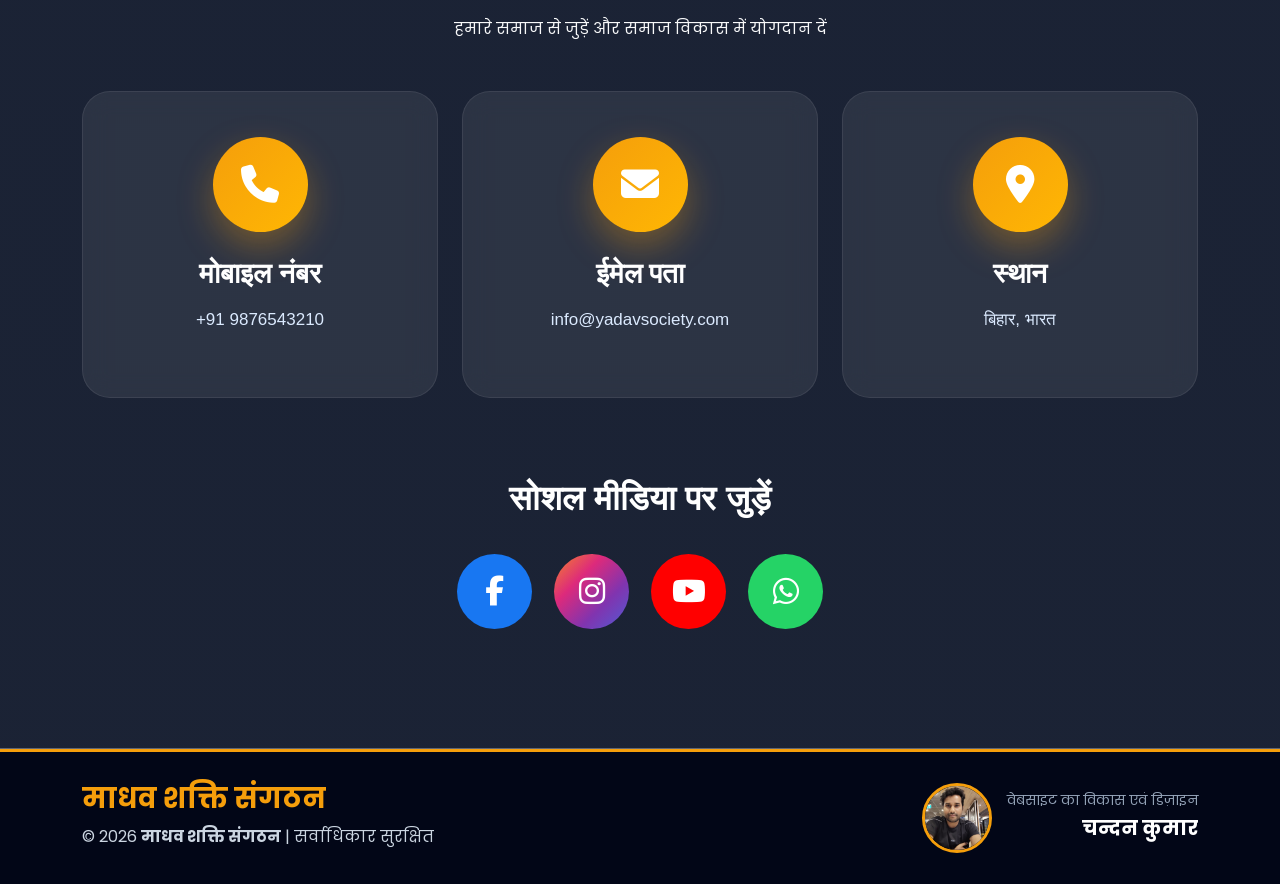
==== commit 6134e584: "code of accident" ====
--- a/index.html
+++ b/index.html
@@ -47,38 +47,78 @@
 
       /* ================= NAVBAR ================= */
 
+      /* ================= NAVBAR ================= */
+
       .navbar {
         background: #0f172a;
-        padding: 15px 0;
-        transition: 0.4s;
+        padding: 12px 0;
+        box-shadow: 0 5px 20px rgba(0, 0, 0, 0.15);
       }
 
       .navbar-brand {
-        color: #fff !important;
-        font-size: 28px;
+        text-decoration: none;
+        margin-right: 40px;
+      }
+
+      .logo-text h3 {
+        margin: 0;
+
+        color: #f59e0b;
+
+        font-size: 32px;
+
         font-weight: 700;
-      }
-
-      .navbar-brand span {
-        color: #f59e0b;
+
+        line-height: 1.2;
+      }
+
+      .logo-text small {
+        display: block;
+
+        color: #ffffff;
+
+        font-size: 12px;
+
+        letter-spacing: 0.5px;
+
+        margin-top: 3px;
+
+        opacity: 0.9;
+      }
+
+      .navbar-nav {
+        align-items: center;
       }
 
       .nav-link {
         color: #fff !important;
-        margin-left: 15px;
+
+        margin: 0 10px;
+
+        font-size: 17px;
+
         font-weight: 500;
+
+        transition: 0.3s;
+
         position: relative;
-        transition: 0.3s;
       }
 
       .nav-link::after {
         content: "";
+
         position: absolute;
+
         left: 0;
-        bottom: -5px;
-        width: 0%;
+
+        bottom: -6px;
+
+        width: 0;
+
         height: 2px;
+
         background: #f59e0b;
+
         transition: 0.4s;
       }
 
@@ -86,34 +126,60 @@
         width: 100%;
       }
 
-      .register-btn {
+      .login-btn {
+        margin-left: 20px;
+
+        padding: 10px 28px;
+
+        border: 2px solid white;
+
+        border-radius: 30px;
+
+        color: #fff;
+
+        transition: 0.4s;
+      }
+
+      .login-btn:hover {
         background: #f59e0b;
-        color: #fff;
-        border: none;
-        padding: 10px 20px;
-        border-radius: 30px;
-        transition: 0.3s;
-        font-weight: 600;
-      }
-
-      .register-btn:hover {
-        transform: translateY(-3px);
-        background: #ffb703;
-      }
-
-      .login-btn {
-        border: 2px solid #fff;
-        color: #fff;
-        padding: 10px 20px;
-        border-radius: 30px;
-        margin-left: 10px;
-        transition: 0.3s;
-        font-weight: 600;
-      }
-
-      .login-btn:hover {
-        background: #fff;
-        color: #0f172a;
+
+        border-color: #f59e0b;
+
+        color: #fff;
+      }
+
+      /* Mobile */
+
+      @media (max-width: 991px) {
+        .logo-text h3 {
+          font-size: 24px;
+        }
+
+        .logo-text small {
+          display: none;
+        }
+
+        .navbar-collapse {
+          margin-top: 20px;
+
+          background: #0f172a;
+
+          padding: 20px;
+
+          border-radius: 12px;
+        }
+
+        .nav-link {
+          margin: 8px 0;
+        }
+
+        .login-btn {
+          display: block;
+
+          margin: 15px 0 0;
+
+          text-align: center;
+        }
       }
 
       /* ================= HERO SECTION ================= */
@@ -411,7 +477,7 @@
       .counter-section {
         background: #0f172a;
         color: #fff;
-        padding: 80px 0;
+        padding: 0px 0;
       }
 
       .counter-box {
@@ -854,11 +920,118 @@
 
       /* ================= FOOTER ================= */
 
-      footer {
+      /*=========================
+        FOOTER
+=========================*/
+
+      .footer {
         background: #020617;
-        color: #fff;
-        text-align: center;
-        padding: 20px;
+
+        color: #fff;
+
+        padding: 30px 0;
+
+        border-top: 3px solid #f59e0b;
+      }
+
+      .footer-title {
+        color: #f59e0b;
+
+        font-size: 28px;
+
+        font-weight: 700;
+
+        margin-bottom: 10px;
+      }
+
+      .footer-text {
+        color: #cbd5e1;
+
+        margin-bottom: 5px;
+      }
+
+      .footer-tagline {
+        color: #f59e0b;
+
+        font-weight: 600;
+
+        margin: 0;
+      }
+
+      /*=========================
+Developer
+=========================*/
+
+      .developer-box {
+        display: flex;
+
+        align-items: center;
+
+        justify-content: flex-end;
+
+        gap: 15px;
+      }
+
+      .developer-img {
+        width: 70px;
+
+        height: 70px;
+
+        object-fit: cover;
+
+        border-radius: 50%;
+
+        border: 3px solid #f59e0b;
+
+        transition: 0.4s;
+      }
+
+      .developer-img:hover {
+        transform: scale(1.08);
+      }
+
+      .developer-info small {
+        color: #94a3b8;
+
+        display: block;
+      }
+
+      .developer-info h6 {
+        margin: 5px 0;
+
+        color: #fff;
+
+        font-size: 20px;
+
+        font-weight: 700;
+      }
+
+      .developer-info p {
+        color: #f59e0b;
+
+        margin: 0;
+      }
+
+      /*=========================
+Responsive
+=========================*/
+
+      @media (max-width: 768px) {
+        .footer {
+          text-align: center;
+        }
+
+        .developer-box {
+          justify-content: center;
+
+          margin-top: 20px;
+        }
+
+        .developer-img {
+          width: 60px;
+
+          height: 60px;
+        }
       }
 
       /* even css */
@@ -1022,6 +1195,14 @@
           height: 350px;
         }
 
+        .brand-main {
+          font-size: 22px;
+        }
+
+        .brand-sub {
+          font-size: 16px;
+        }
+
         .hero-content h1 {
           font-size: 38px;
           line-height: 1.5;
@@ -1247,6 +1428,34 @@
           font-size: 22px;
         }
       }
+
+      .hero-content h3 {
+        font-family: "Mukta", sans-serif;
+        font-size: 42px;
+        font-weight: 700;
+        margin-bottom: 20px;
+        line-height: 1.4;
+      }
+
+      .hero-highlight {
+        color: #f59e0b;
+        text-shadow: 2px 2px 10px rgba(0, 0, 0, 0.4);
+      }
+
+      /* Tablet */
+      @media (max-width: 992px) {
+        .hero-content h3 {
+          font-size: 34px;
+        }
+      }
+
+      /* Mobile */
+      @media (max-width: 768px) {
+        .hero-content h3 {
+          font-size: 26px;
+          line-height: 1.5;
+        }
+      }
     </style>
   </head>
 
@@ -1255,7 +1464,11 @@
 
     <nav class="navbar navbar-expand-lg navbar-dark fixed-top">
       <div class="container">
-        <a class="navbar-brand" href="#"> Yadav <span>Society</span> </a>
+        <a class="navbar-brand d-flex align-items-center" href="index.html">
+          <div class="logo-text">
+            <h3>माधव शक्ति संगठन</h3>
+          </div>
+        </a>
 
         <button
           class="navbar-toggler"
@@ -1269,21 +1482,11 @@
         <div class="collapse navbar-collapse" id="navbarNav">
           <ul class="navbar-nav ms-auto align-items-lg-center">
             <li class="nav-item">
-              <a class="nav-link" href="#">Home</a>
+              <a class="nav-link" href="#upcomingEvent"> आगामी कार्यक्रम </a>
             </li>
 
             <li class="nav-item">
-              <a class="nav-link" href="#about">About</a>
-            </li>
-
-            <li class="nav-item">
-              <a class="nav-link" href="#upcomingEvent">Upcoming Events</a>
-            </li>
-
-            <!-- उपलब्धियाँ -->
-
-            <li class="nav-item">
-              <a class="nav-link" href="achievements.html">उपलब्धियाँ</a>
+              <a class="nav-link" href="achievements.html"> उपलब्धियाँ </a>
             </li>
 
             <li class="nav-item">
@@ -1292,32 +1495,11 @@
               </a>
             </li>
 
-            <!-- <li class="nav-item">
-              <a class="nav-link" href="#services">Services</a>
+            <li class="nav-item">
+              <a class="nav-link" href="#members"> हमारे सदस्य </a>
             </li>
-
             <li class="nav-item">
-              <a class="nav-link" href="#gallery">Gallery</a>
-            </li>
-
-            <li class="nav-item">
-              <a class="nav-link" href="#register">Register</a>
-            </li> -->
-
-            <!-- <li class="nav-item">
-              <a class="nav-link" href="#members">Members</a>
-            </li>
-
-            <li class="nav-item">
-              <a class="nav-link" href="#contact">Contact</a>
-            </li>
-
-            <li class="nav-item">
-              <a href="#" class="btn register-btn ms-lg-3"> Register </a>
-            </li> -->
-
-            <li class="nav-item">
-              <a href="#" class="btn login-btn"> Login </a>
+              <a href="login.html" class="btn login-btn"> लॉगिन करें </a>
             </li>
           </ul>
         </div>
@@ -1333,9 +1515,10 @@
         class="carousel slide carousel-fade"
         data-bs-ride="carousel"
         data-bs-touch="false"
-        data-bs-interval="4000"
+        data-bs-interval="5000"
       >
-        <!-- ========================================================= CAROUSEL INDICATORS ========================================================= -->
+        <!-- ================= INDICATORS ================= -->
+
         <div class="carousel-indicators">
           <button
             type="button"
@@ -1343,77 +1526,109 @@
             data-bs-slide-to="0"
             class="active"
           ></button>
+
           <button
             type="button"
             data-bs-target="#heroCarousel"
             data-bs-slide-to="1"
           ></button>
+
           <button
             type="button"
             data-bs-target="#heroCarousel"
             data-bs-slide-to="2"
           ></button>
         </div>
-        <!-- ========================================================= CAROUSEL ITEMS ========================================================= -->
+
+        <!-- ================= SLIDES ================= -->
+
         <div class="carousel-inner">
-          <!-- ========================================================= SLIDE 1 ========================================================= -->
+          <!-- ==========================================
+      SLIDE 1
+      =========================================== -->
+
           <div class="carousel-item active">
             <div class="hero-slide hero-slide-1">
               <div class="container">
                 <div class="hero-content" data-aos="zoom-in">
-                  <h1>
-                    मिलकर बनाएँ <br />
-                    <span>बेहतर समाज</span>
-                  </h1>
+                  <h1><span>माधव शक्ति संगठन</span><br /></h1>
+
                   <p>
-                    यादव वेलफेयर सोसाइटी शिक्षा, सामाजिक एकता, युवा विकास और
-                    समाज कल्याण के लिए कार्य करती है।
+                    माधव शक्ति संगठन एक सामाजिक संस्था है, जो शिक्षा, स्वास्थ्य,
+                    रोजगार, सामाजिक एकता, गरीब एवं असहाय परिवारों की सहायता,
+                    युवा सशक्तिकरण तथा ग्राम विकास के लिए निरंतर कार्य कर रही
+                    है। हमारा उद्देश्य प्रत्येक व्यक्ति को सम्मान, सहयोग एवं
+                    बेहतर भविष्य प्रदान करना है।
                   </p>
+
                   <div class="hero-btn">
-                    <a href="#" class="btn1"> समाज से जुड़ें </a>
-                    <a href="#" class="btn2"> और जानें </a>
+                    <a href="#register" class="btn1"> संगठन से जुड़ें </a>
+
+                    <a href="#about" class="btn2"> हमारे बारे में </a>
                   </div>
                 </div>
               </div>
             </div>
           </div>
-          <!-- ========================================================= SLIDE 2 ========================================================= -->
+
+          <!-- ==========================================
+      SLIDE 2
+      =========================================== -->
+
           <div class="carousel-item">
             <div class="hero-slide hero-slide-2">
               <div class="container">
                 <div class="hero-content" data-aos="zoom-in">
-                  <h1>
-                    शिक्षा और विकास <br />
-                    <span>हमारा लक्ष्य</span>
-                  </h1>
+                  <h3>
+                    <span class="hero-highlight">
+                      शिक्षा • रोजगार • आत्मनिर्भरता
+                    </span>
+                  </h3>
+
                   <p>
-                    हमारा उद्देश्य समाज के हर युवा को शिक्षित, जागरूक और
-                    आत्मनिर्भर बनाना है।
+                    हमारा संकल्प है कि समाज का प्रत्येक बच्चा शिक्षित बने,
+                    प्रत्येक युवा रोजगार एवं कौशल विकास से जुड़े, तथा हर परिवार
+                    आत्मनिर्भर बनकर सम्मानपूर्वक जीवन जी सके। शिक्षा ही एक
+                    विकसित समाज की सबसे मजबूत नींव है।
                   </p>
+
                   <div class="hero-btn">
-                    <a href="#" class="btn1"> शिक्षा अभियान </a>
-                    <a href="#" class="btn2"> सहयोग करें </a>
+                    <a href="#services" class="btn1"> शिक्षा अभियान </a>
+
+                    <a href="#contact" class="btn2"> सहयोग करें </a>
                   </div>
                 </div>
               </div>
             </div>
           </div>
-          <!-- ========================================================= SLIDE 3 ========================================================= -->
+
+          <!-- ==========================================
+      SLIDE 3
+      =========================================== -->
+
           <div class="carousel-item">
             <div class="hero-slide hero-slide-3">
               <div class="container">
                 <div class="hero-content" data-aos="zoom-in">
-                  <h1>
-                    नशा मुक्त और <br />
-                    <span>अपराध मुक्त समाज</span>
-                  </h1>
+                  <h3>
+                    <span class="hero-highlight">
+                      नशा मुक्त • अपराध मुक्त • दहेज मुक्त समाज
+                    </span>
+                  </h3>
+
                   <p>
-                    समाज को शराब, नशाखोरी और अपराध से मुक्त बनाना हमारी
-                    प्राथमिकता है।
+                    माधव शक्ति संगठन समाज से नशाखोरी, दहेज प्रथा, अशिक्षा,
+                    बेरोजगारी, अपराध एवं अन्य सामाजिक कुरीतियों को समाप्त कर एक
+                    सुरक्षित, स्वच्छ, शिक्षित एवं समृद्ध गांव एवं समाज के
+                    निर्माण के लिए प्रतिबद्ध है।
                   </p>
+
                   <div class="hero-btn">
-                    <a href="#" class="btn1"> अभियान से जुड़ें </a>
-                    <a href="#" class="btn2"> संपर्क करें </a>
+                    <a href="society-problems.html" class="btn1">
+                      अभियान देखें
+                    </a>
+
+                    <a href="#contact" class="btn2"> संपर्क करें </a>
                   </div>
                 </div>
               </div>
@@ -1429,13 +1644,19 @@
       <div class="container">
         <!-- SECTION TITLE -->
         <div class="section-about-title" data-aos="fade-up">
-          <span class="about-tag"> यादव वेलफेयर सोसाइटी </span>
+          <span class="about-tag">माधव शक्ति संगठन</span>
+
           <h2>
-            समाज के विकास के लिए <br />
-            एक मजबूत पहल
+            शिक्षित, संगठित एवं <br />
+            विकसित समाज की ओर एक मजबूत कदम
           </h2>
-          <p>शिक्षित, नशा मुक्त, अपराध मुक्त और विकसित समाज की ओर</p>
+
+          <p>
+            समाज सेवा, शिक्षा, जागरूकता और ग्राम विकास के लिए समर्पित एक सामाजिक
+            संगठन
+          </p>
         </div>
+
         <!-- MAIN ROW -->
         <div class="row align-items-stretch g-5">
           <!-- IMAGE SIDE -->
@@ -1443,58 +1664,76 @@
             <div class="about-image-wrapper">
               <img
                 src="https://images.unsplash.com/photo-1517048676732-d65bc937f952?q=80&w=2070"
-                alt="Yadav Welfare Society"
+                alt="माधव शक्ति संगठन"
               />
+
               <div class="about-image-overlay">
                 <div>
-                  <h3>10+ वर्ष</h3>
-                  <p>समाज सेवा का अनुभव</p>
+                  <h3>समाज सेवा</h3>
+
+                  <p>जनहित एवं ग्राम विकास के लिए समर्पित</p>
                 </div>
               </div>
             </div>
           </div>
+
           <!-- CONTENT SIDE -->
           <div class="col-lg-6" data-aos="fade-left">
             <div class="about-content-box">
-              <h3>समाज की एकता और प्रगति हमारी पहचान</h3>
+              <h3>एकता, सेवा और विकास ही हमारी पहचान</h3>
+
               <p>
-                यादव वेलफेयर सोसाइटी एक सामाजिक संगठन है जिसका मुख्य उद्देश्य
-                समाज को शिक्षित, जागरूक, नशा मुक्त, अपराध मुक्त और आत्मनिर्भर
-                बनाना है। हमारा विश्वास है कि एक मजबूत समाज की नींव शिक्षा,
-                संस्कार, अनुशासन और सामाजिक एकता पर आधारित होती है।
+                <strong>माधव शक्ति संगठन</strong> एक सामाजिक एवं गैर-राजनीतिक
+                संगठन है, जिसका उद्देश्य समाज में शिक्षा, जागरूकता, सामाजिक
+                एकता, ग्राम विकास तथा मानवीय मूल्यों को बढ़ावा देना है। हमारा
+                विश्वास है कि एक संगठित, शिक्षित और जागरूक समाज ही एक मजबूत एवं
+                विकसित राष्ट्र की नींव रख सकता है।
               </p>
+
               <p>
-                संस्था युवाओं को बेहतर शिक्षा, प्रतियोगी परीक्षाओं की तैयारी,
-                करियर मार्गदर्शन और कौशल विकास के लिए प्रेरित करती है ताकि हर
-                युवा अपने जीवन में सफलता प्राप्त कर सके और समाज के विकास में
-                योगदान दे सके।
+                हमारा संगठन विद्यार्थियों को शिक्षा के प्रति प्रेरित करता है,
+                प्रतियोगी परीक्षाओं की तैयारी, करियर मार्गदर्शन, कौशल विकास तथा
+                युवाओं को आत्मनिर्भर बनाने के लिए निरंतर प्रयास करता है। साथ ही
+                गरीब एवं जरूरतमंद परिवारों की सहायता, दुर्घटना पीड़ितों के
+                सहयोग, स्वास्थ्य जागरूकता और सामाजिक कार्यों में सक्रिय भूमिका
+                निभाता है।
               </p>
+
               <p>
-                हम समाज में शराब और अन्य नशे के खिलाफ जागरूकता अभियान चलाते हैं।
-                हमारा लक्ष्य एक ऐसा समाज बनाना है जहाँ युवा अपनी ऊर्जा शिक्षा,
-                रोजगार, खेल और सकारात्मक कार्यों में लगाएँ।
+                हम नशा मुक्ति, दहेज प्रथा उन्मूलन, मृत्यु भोज जैसी सामाजिक
+                कुरीतियों के विरोध में जागरूकता अभियान चलाते हैं। इसके साथ ही
+                स्वच्छता, पर्यावरण संरक्षण, जल संरक्षण, सरकारी विद्यालयों के
+                सुधार, रोजगार के अवसर, महिला सशक्तिकरण एवं अपराध मुक्त समाज के
+                निर्माण के लिए निरंतर कार्यरत हैं।
               </p>
+
               <!-- HIGHLIGHT POINTS -->
               <div class="about-points">
                 <div class="about-point">
                   <i class="fa-solid fa-check"></i>
-                  <span> शिक्षित और जागरूक समाज </span>
+                  <span>शिक्षा एवं युवा सशक्तिकरण</span>
                 </div>
+
                 <div class="about-point">
                   <i class="fa-solid fa-check"></i>
-                  <span> नशा मुक्त एवं अपराध मुक्त समाज </span>
+                  <span>नशा मुक्त, दहेज मुक्त एवं अपराध मुक्त समाज</span>
                 </div>
+
                 <div class="about-point">
                   <i class="fa-solid fa-check"></i>
-                  <span> युवा और महिला सशक्तिकरण </span>
+                  <span>गरीब एवं जरूरतमंद परिवारों की सहायता</span>
                 </div>
+
                 <div class="about-point">
                   <i class="fa-solid fa-check"></i>
-                  <span> समाज के विकास और एकता पर विशेष ध्यान </span>
+                  <span>ग्राम विकास, सामाजिक एकता एवं जनकल्याण</span>
                 </div>
               </div>
+
               <!-- BUTTON -->
-              <div class="about-btn"><a href="#"> और अधिक जानें </a></div>
+              <div class="about-btn">
+                <a href="#contact">हमसे जुड़ें</a>
+              </div>
             </div>
           </div>
         </div>
@@ -1506,31 +1745,39 @@
     <section class="counter-section">
       <div class="container">
         <div class="row">
+          <!-- सदस्य -->
+
           <div class="col-md-3 col-6">
             <div class="counter-box" data-aos="zoom-in">
-              <h2>5000+</h2>
-              <p>Members</p>
-            </div>
-          </div>
+              <h2>600+</h2>
+              <p>कुल सदस्य</p>
+            </div>
+          </div>
+
+          <!-- समाज सेवा -->
 
           <div class="col-md-3 col-6">
-            <div class="counter-box" data-aos="zoom-in">
-              <h2>1200+</h2>
-              <p>Students Helped</p>
-            </div>
-          </div>
+            <div class="counter-box" data-aos="zoom-in" data-aos-delay="100">
+              <h2>50+</h2>
+              <p>सहायता प्राप्त परिवार</p>
+            </div>
+          </div>
+
+          <!-- कार्यक्रम -->
 
           <div class="col-md-3 col-6">
-            <div class="counter-box" data-aos="zoom-in">
-              <h2>350+</h2>
-              <p>Events</p>
-            </div>
-          </div>
+            <div class="counter-box" data-aos="zoom-in" data-aos-delay="200">
+              <h2>5</h2>
+              <p>सामाजिक कार्यक्रम</p>
+            </div>
+          </div>
+
+          <!-- स्वयंसेवक -->
 
           <div class="col-md-3 col-6">
-            <div class="counter-box" data-aos="zoom-in">
-              <h2>800+</h2>
-              <p>Volunteers</p>
+            <div class="counter-box" data-aos="zoom-in" data-aos-delay="300">
+              <h2>96</h2>
+              <p>सक्रिय स्वयंसेवक</p>
             </div>
           </div>
         </div>
@@ -1867,63 +2114,29 @@
           <!-- IMAGE 1 -->
           <div class="col-lg-4 col-md-6">
             <div class="gallery-card" data-aos="zoom-in">
-              <img
-                src="https://images.unsplash.com/photo-1529156069898-49953e39b3ac?q=80&w=2070"
-                alt="Gallery Image"
-              />
+              <img src="images/gallery.jpeg" alt="Gallery Image" />
               <div class="gallery-overlay"><h4>समाज सेवा कार्यक्रम</h4></div>
             </div>
           </div>
           <!-- IMAGE 2 -->
           <div class="col-lg-4 col-md-6">
             <div class="gallery-card" data-aos="zoom-in" data-aos-delay="100">
-              <img
-                src="https://images.unsplash.com/photo-1511632765486-a01980e01a18?q=80&w=2070"
-                alt="Gallery Image"
-              />
+              <img src="images/gallery1.jpeg" alt="Gallery Image" />
               <div class="gallery-overlay"><h4>शिक्षा जागरूकता अभियान</h4></div>
             </div>
           </div>
           <!-- IMAGE 3 -->
           <div class="col-lg-4 col-md-6">
             <div class="gallery-card" data-aos="zoom-in" data-aos-delay="200">
-              <img
-                src="https://images.unsplash.com/photo-1522202176988-66273c2fd55f?q=80&w=2071"
-                alt="Gallery Image"
-              />
+              <img src="images/gallery3.png" alt="Gallery Image" />
               <div class="gallery-overlay"><h4>युवा विकास कार्यक्रम</h4></div>
             </div>
           </div>
           <!-- IMAGE 4 -->
           <div class="col-lg-4 col-md-6">
             <div class="gallery-card" data-aos="zoom-in">
-              <img
-                src="https://images.unsplash.com/photo-1517048676732-d65bc937f952?q=80&w=2070"
-                alt="Gallery Image"
-              />
+              <img src="images/gallery4.png" alt="Gallery Image" />
               <div class="gallery-overlay"><h4>महिला सशक्तिकरण</h4></div>
-            </div>
-          </div>
-          <!-- IMAGE 5 -->
-          <div class="col-lg-4 col-md-6">
-            <div class="gallery-card" data-aos="zoom-in" data-aos-delay="100">
-              <img
-                src="https://images.unsplash.com/photo-1521737604893-d14cc237f11d?q=80&w=2070"
-                alt="Gallery Image"
-              />
-              <div class="gallery-overlay"><h4>समाज विकास बैठक</h4></div>
-            </div>
-          </div>
-          <!-- IMAGE 6 -->
-          <div class="col-lg-4 col-md-6">
-            <div class="gallery-card" data-aos="zoom-in" data-aos-delay="200">
-              <img
-                src="https://images.unsplash.com/photo-1529390079861-591de354faf5?q=80&w=2070"
-                alt="Gallery Image"
-              />
-              <div class="gallery-overlay">
-                <h4>स्वास्थ्य जागरूकता अभियान</h4>
-              </div>
             </div>
           </div>
         </div>
@@ -2059,18 +2272,18 @@
           <div class="col-lg-4 col-md-6">
             <div class="member-card" data-aos="zoom-in">
               <img
-                src="https://images.unsplash.com/photo-1504593811423-6dd665756598?q=80&w=1974"
+                src="images/developer.jpeg"
                 alt="Member"
               />
               <div class="member-overlay">
                 <div class="member-info">
-                  <h4>Sachin Yadav</h4>
-                  <p>Youth Leader</p>
+                  <h4>chandan Kumar</h4>
+                  <p>Education Advisor</p>
                   <div class="member-contact">
-                    <a href="tel:+915555555555">
+                    <a href="tel:+919155508599">
                       <i class="fa-solid fa-phone"></i> Call
                     </a>
-                    <a href="https://wa.me/915555555555" target="_blank">
+                    <a href="https://wa.me/9155508599" target="_blank">
                       <i class="fa-brands fa-whatsapp"></i> WhatsApp
                     </a>
                   </div>
@@ -2157,8 +2370,40 @@
 
     <!-- ================= FOOTER ================= -->
 
-    <footer>
-      <p>© 2026 Yadav Welfare Society | All Rights Reserved</p>
+    <footer class="footer">
+      <div class="container">
+        <div class="row align-items-center">
+          <!-- Organization -->
+
+          <div class="col-lg-7 text-center text-lg-start">
+            <h4 class="footer-title">माधव शक्ति संगठन</h4>
+
+            <p class="footer-text">
+              © 2026 <strong>माधव शक्ति संगठन</strong> | सर्वाधिकार सुरक्षित
+            </p>
+          </div>
+
+          <!-- Developer -->
+
+          <div class="col-lg-5 text-center text-lg-end mt-4 mt-lg-0">
+            <div class="developer-box">
+              <!-- अपनी फोटो का Path यहाँ दें -->
+
+              <img
+                src="images/developer.jpeg"
+                alt="चन्दन कुमार"
+                class="developer-img"
+              />
+
+              <div class="developer-info">
+                <small>वेबसाइट का विकास एवं डिज़ाइन</small>
+
+                <h6>चन्दन कुमार</h6>
+              </div>
+            </div>
+          </div>
+        </div>
+      </div>
     </footer>
 
     <!-- Bootstrap JS -->
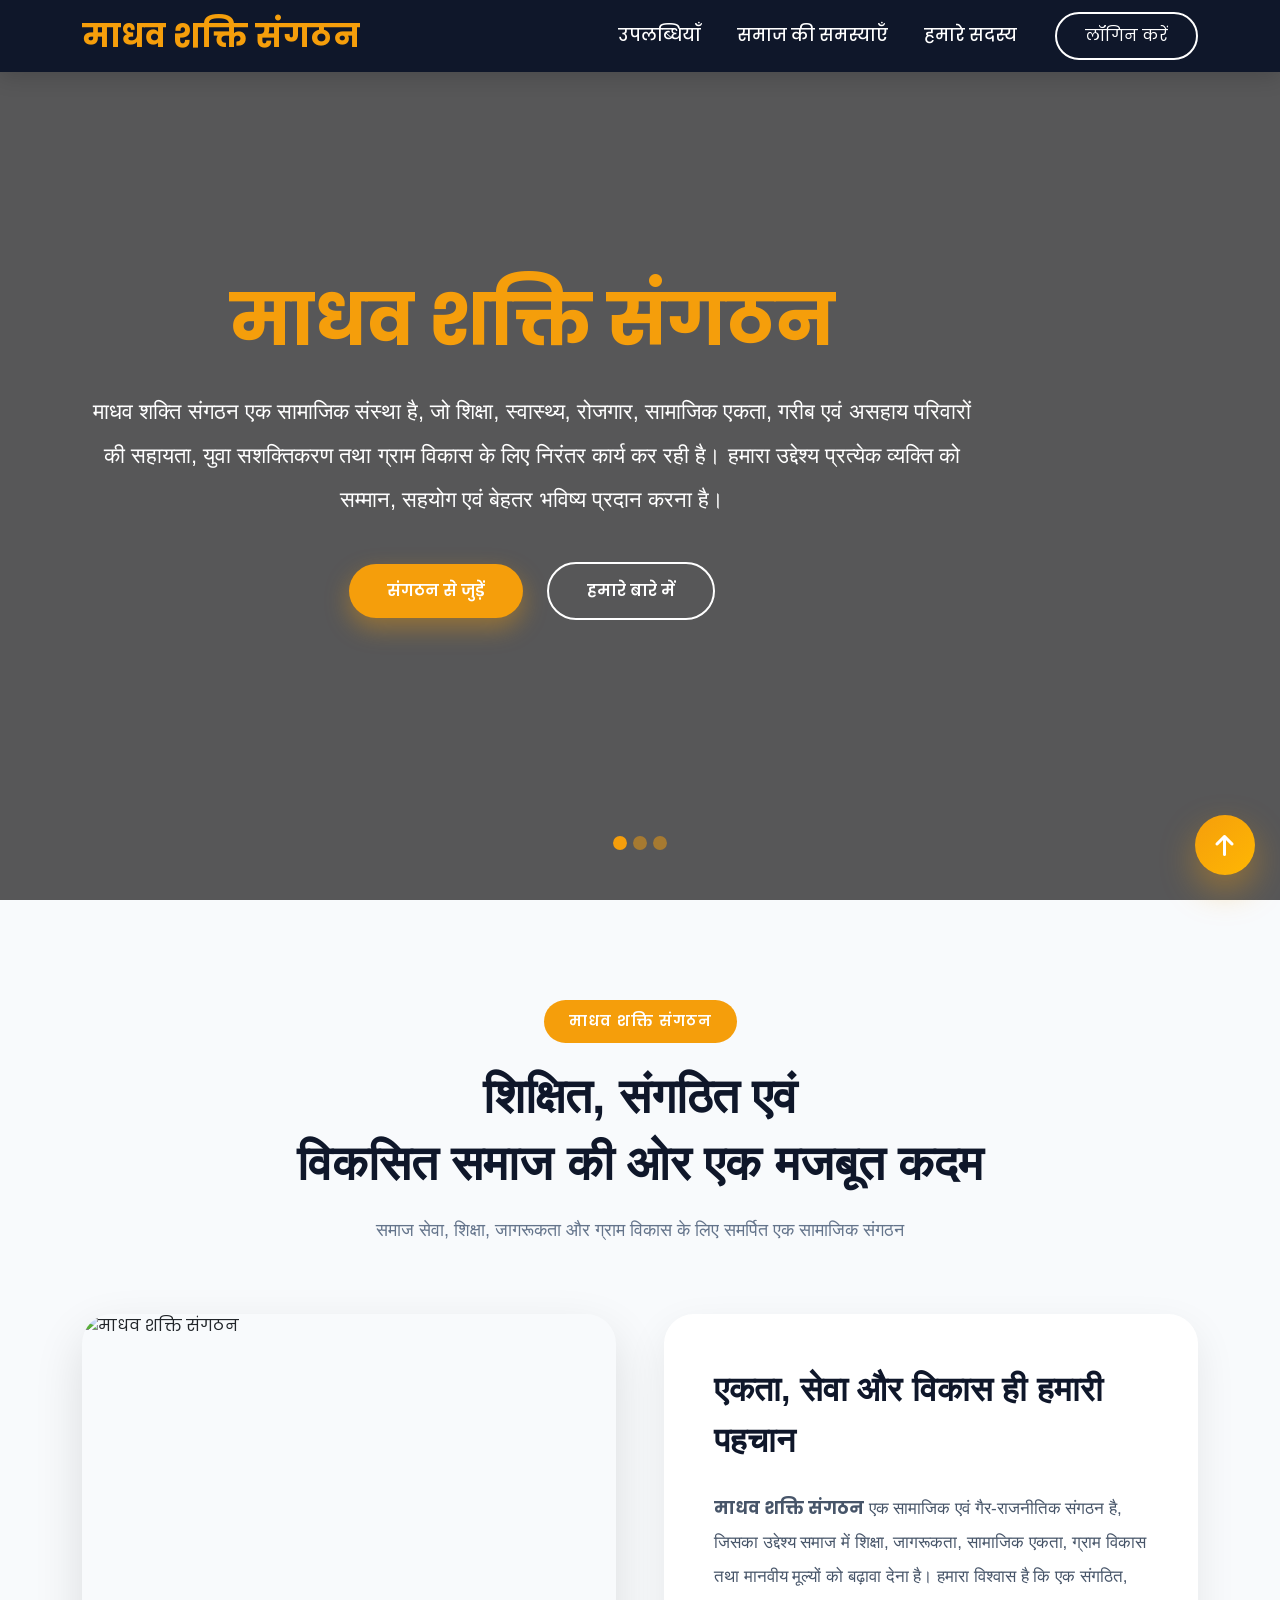
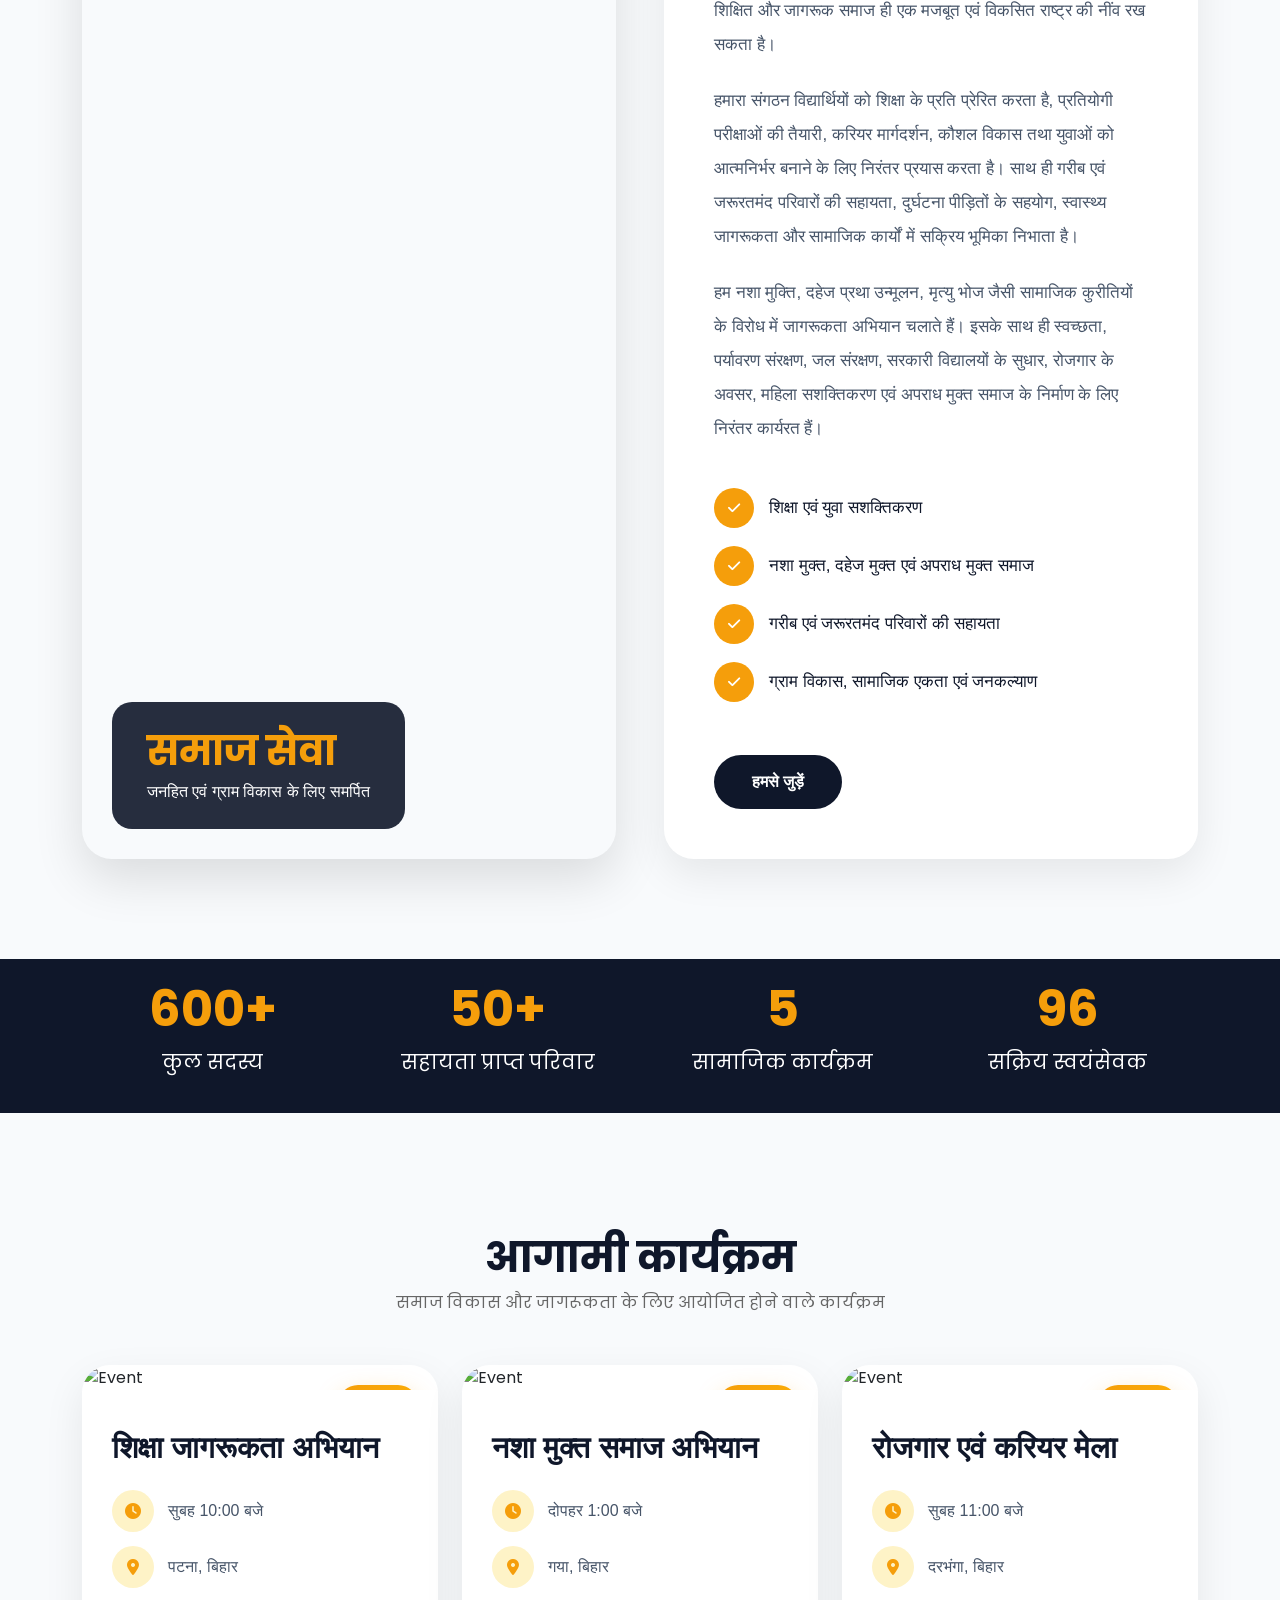
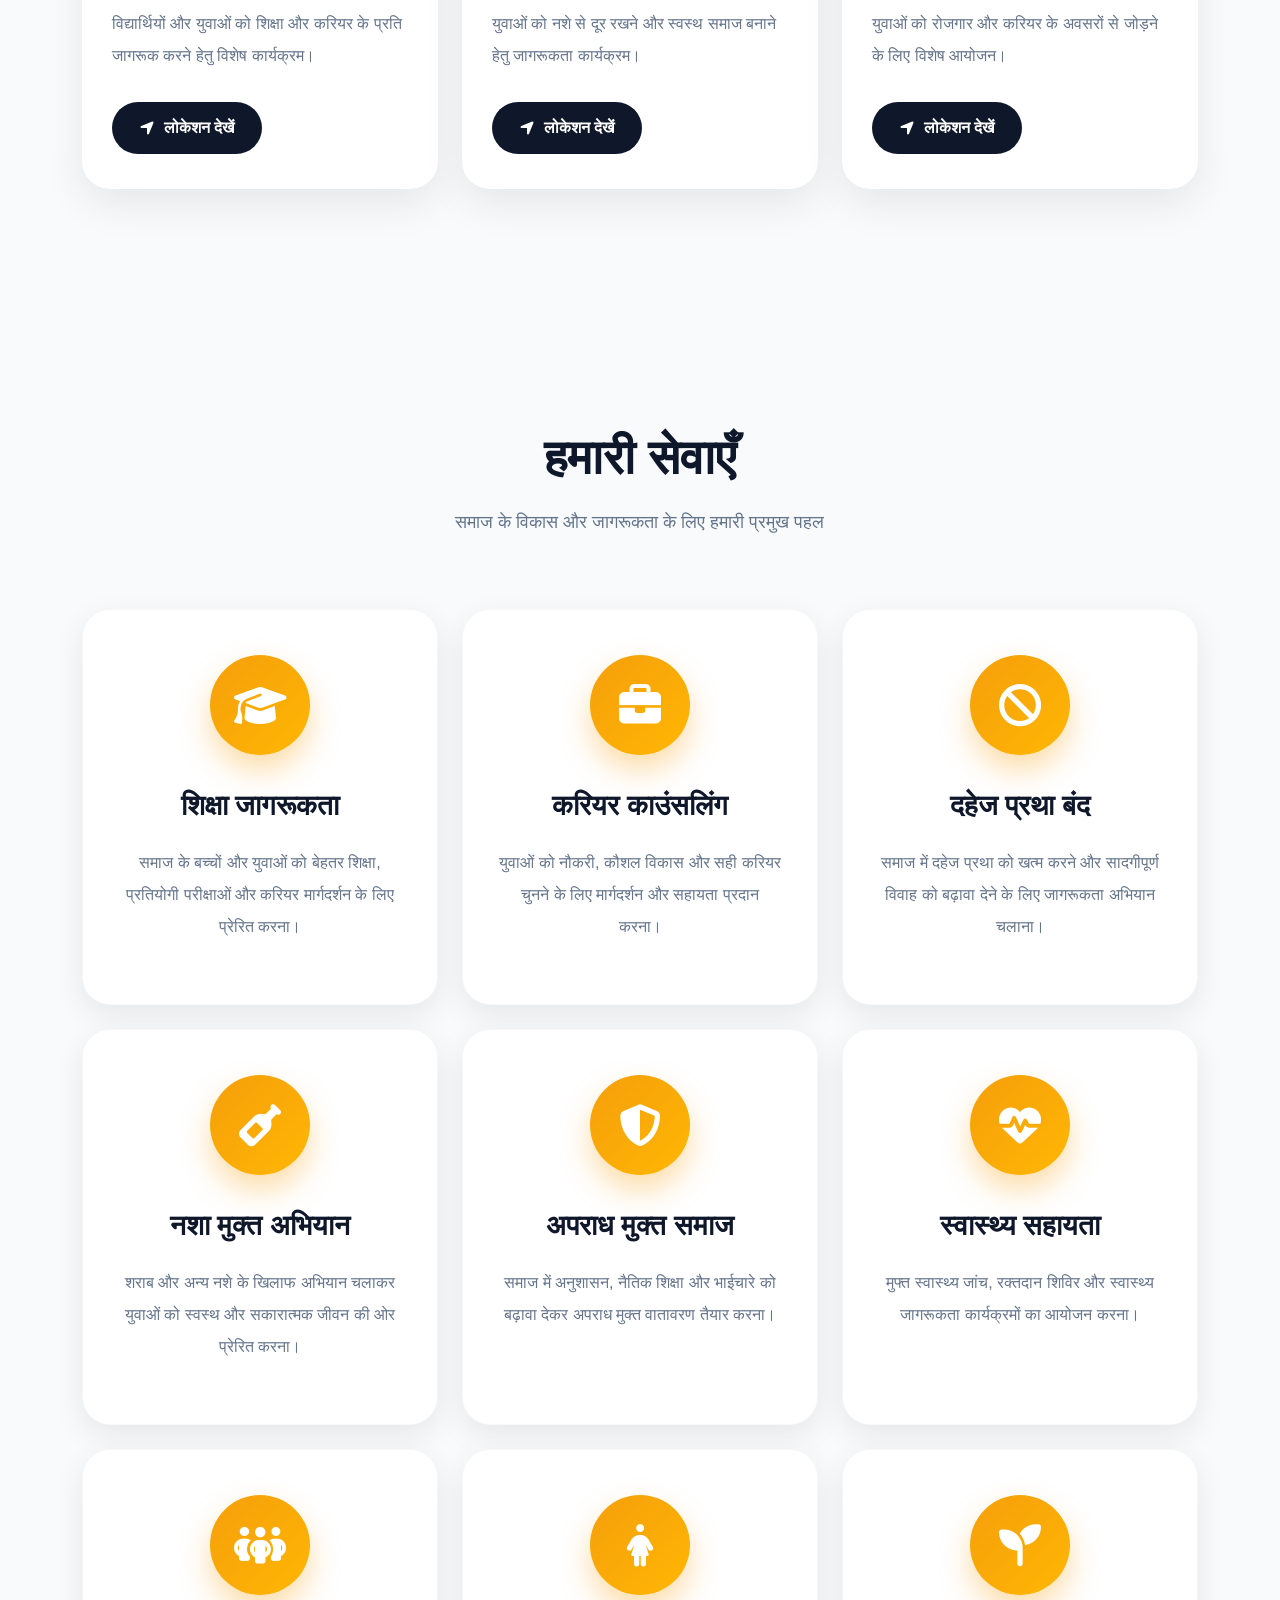
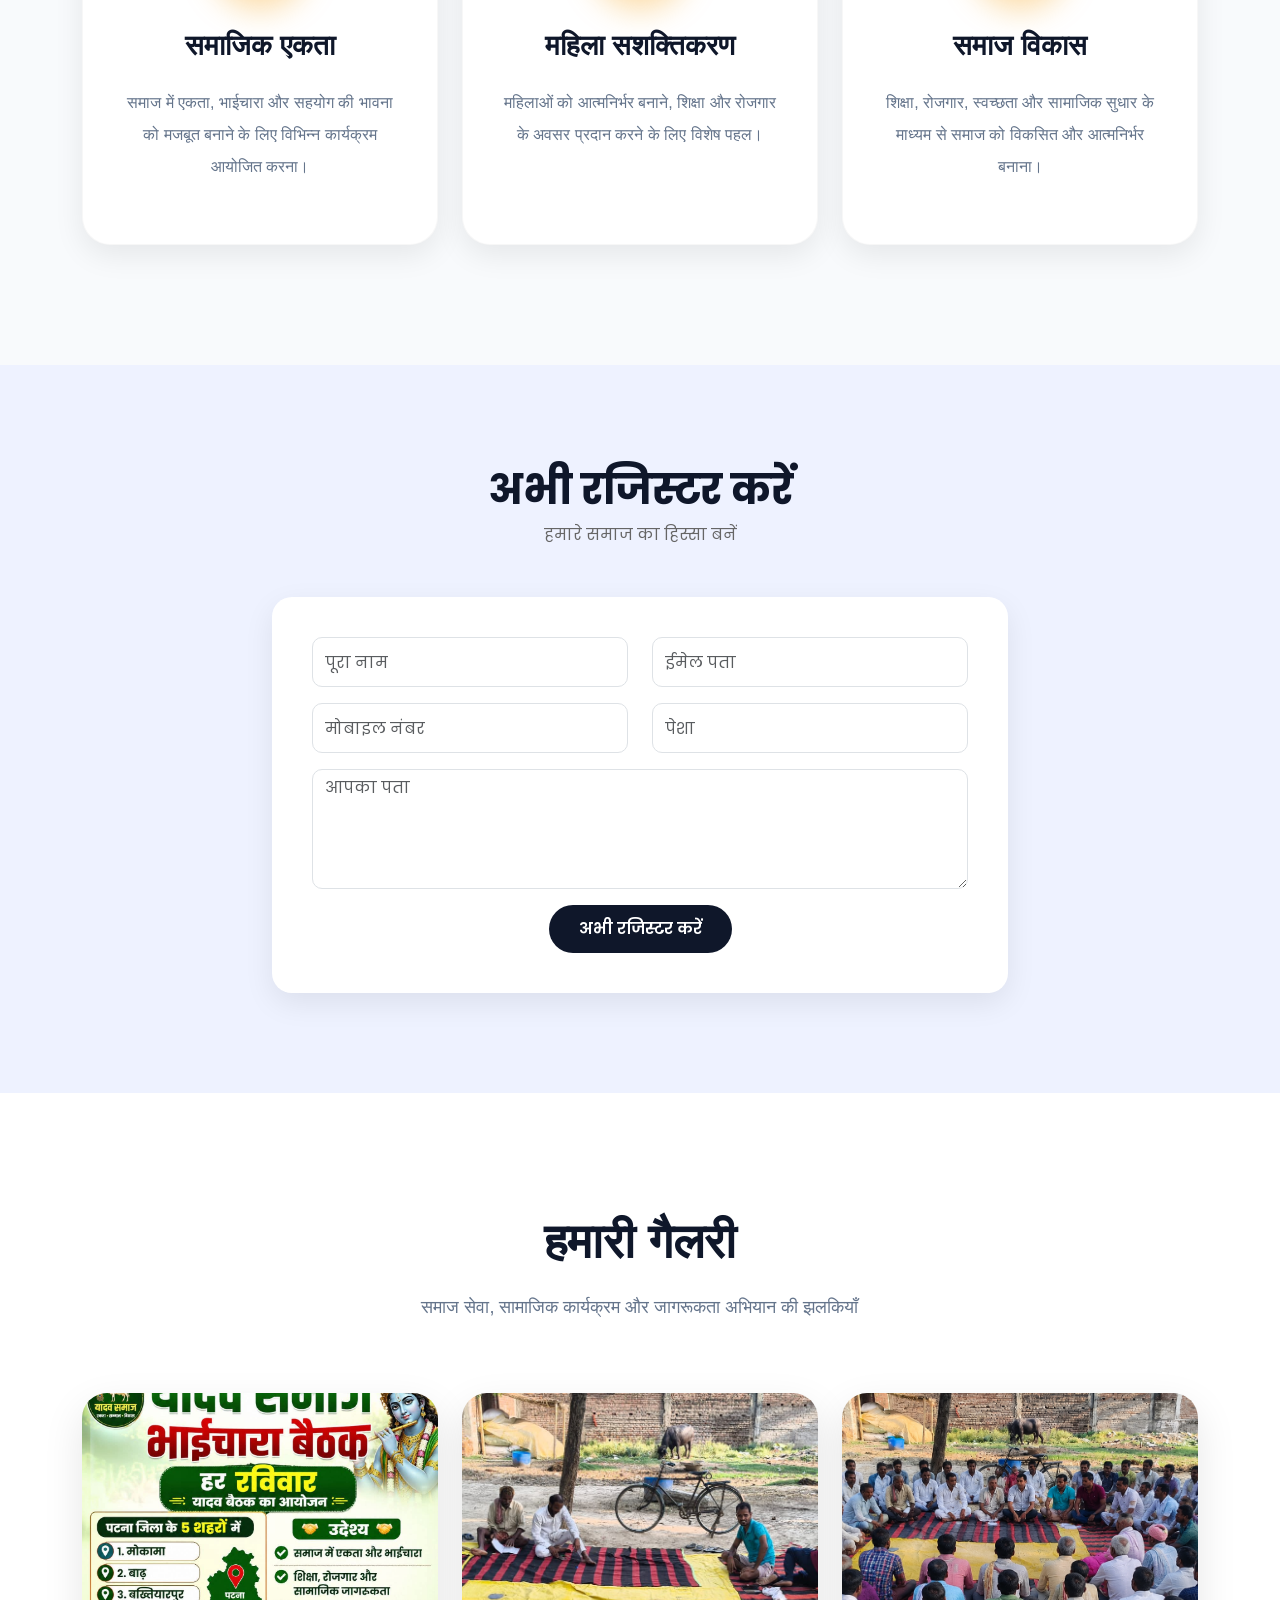
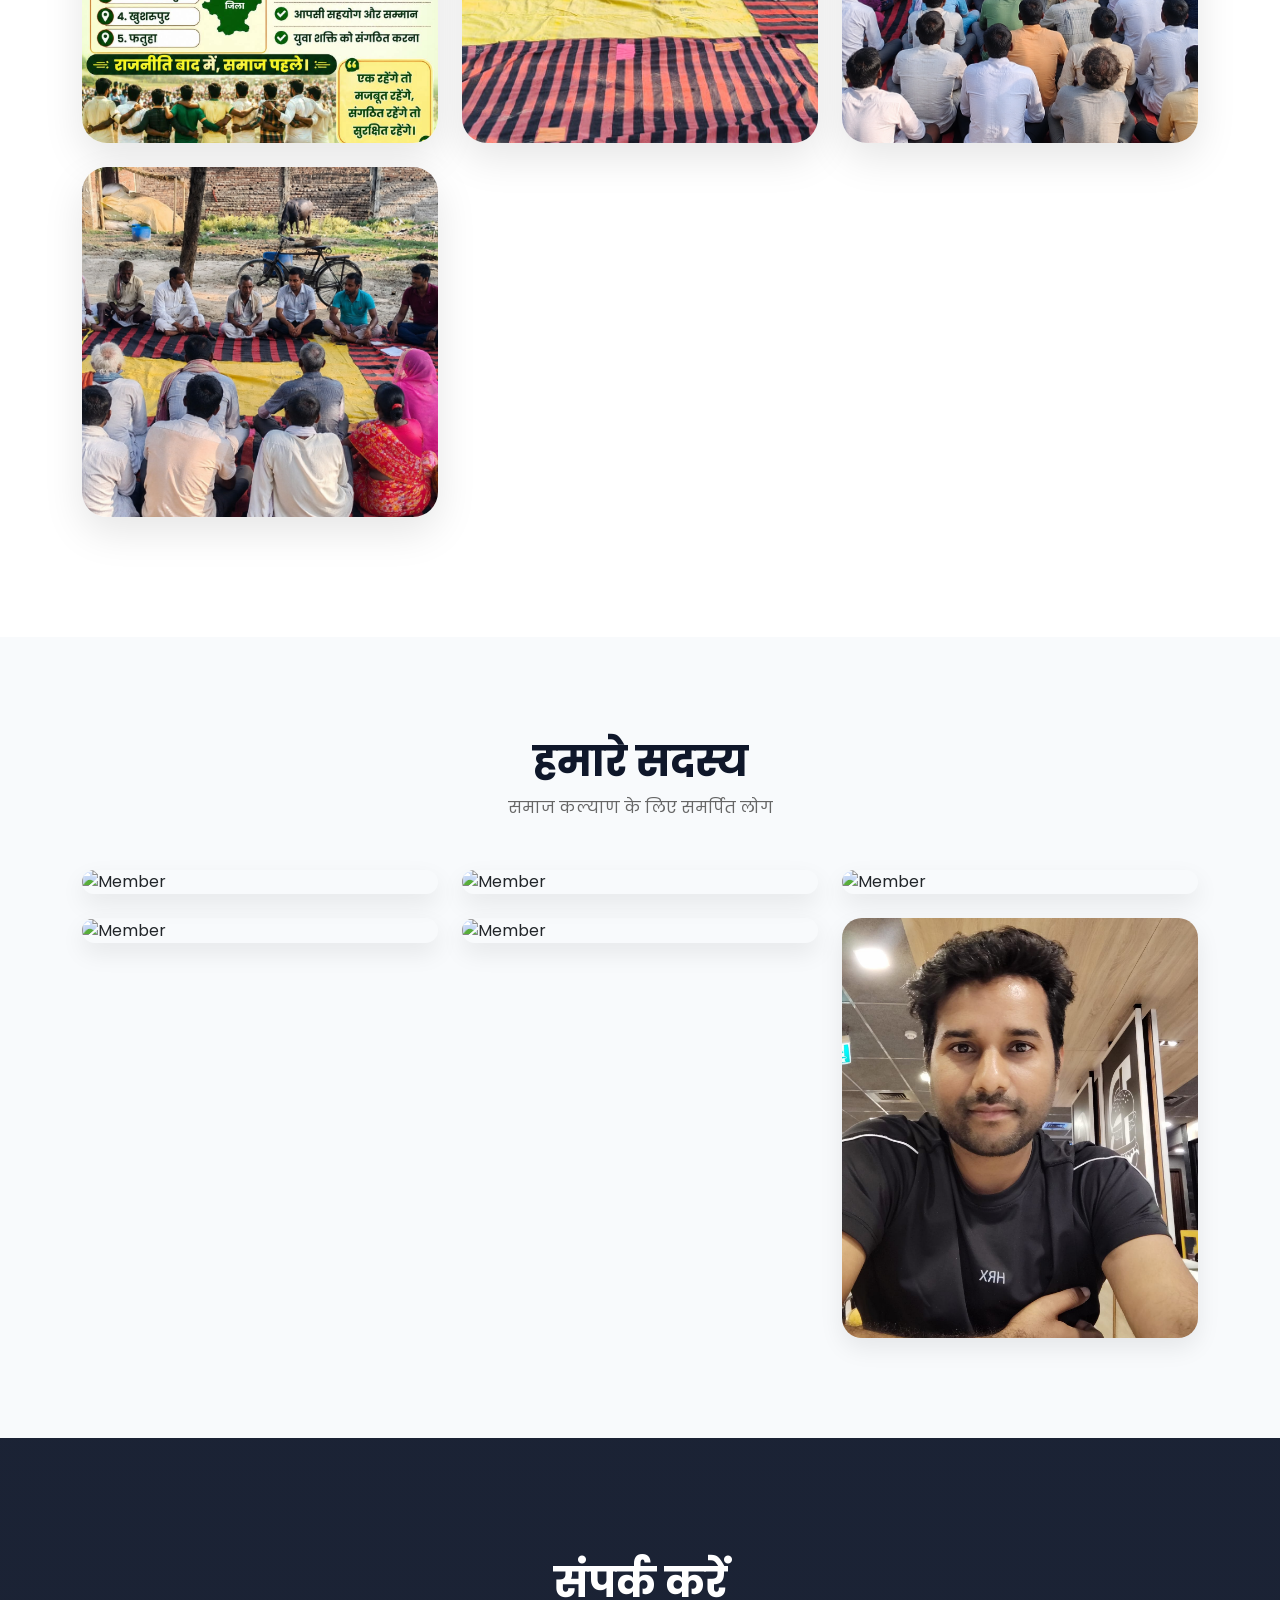
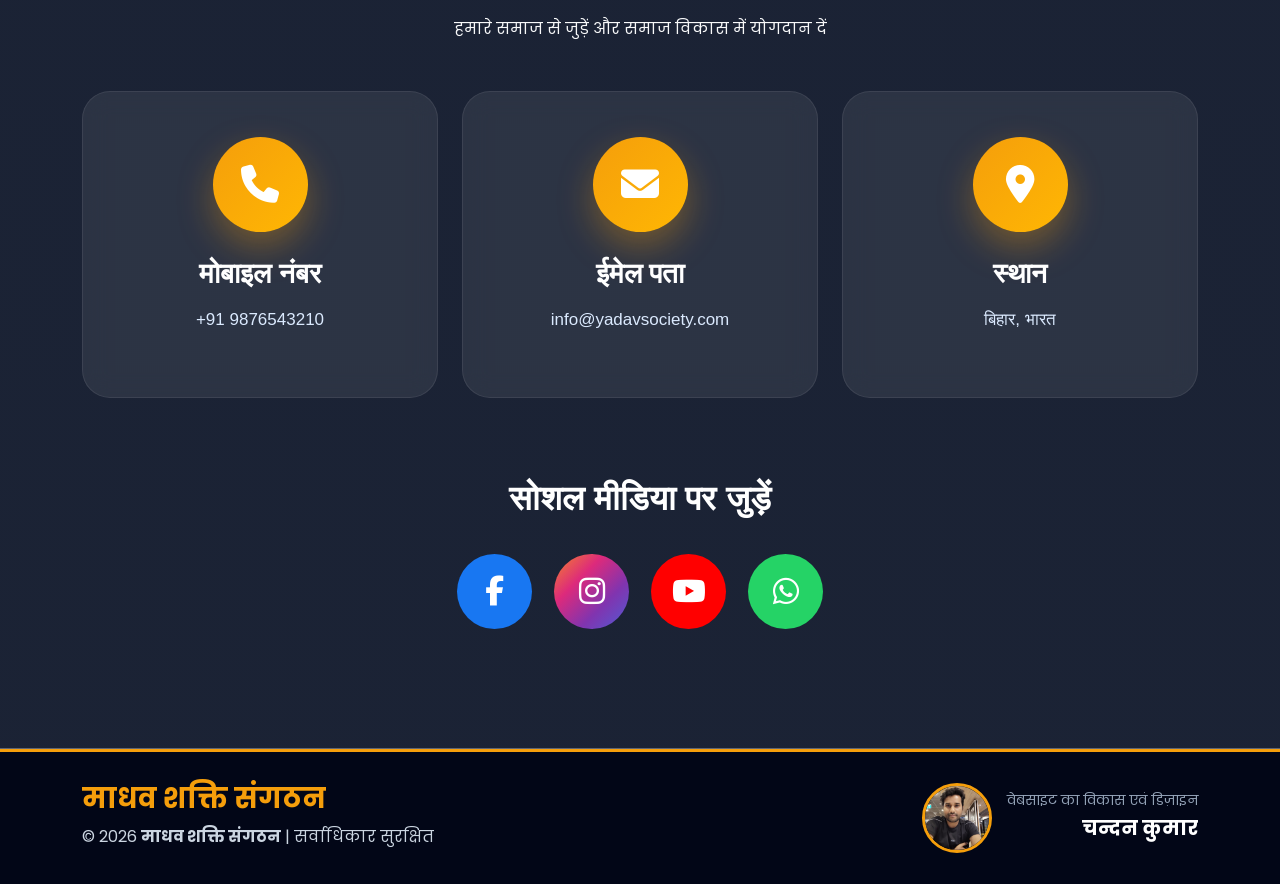
==== commit 93eb145d: "code of accident" ====
--- a/index.html
+++ b/index.html
@@ -1481,9 +1481,9 @@
 
         <div class="collapse navbar-collapse" id="navbarNav">
           <ul class="navbar-nav ms-auto align-items-lg-center">
-            <li class="nav-item">
+            <!-- <li class="nav-item">
               <a class="nav-link" href="#upcomingEvent"> आगामी कार्यक्रम </a>
-            </li>
+            </li> -->
 
             <li class="nav-item">
               <a class="nav-link" href="achievements.html"> उपलब्धियाँ </a>
@@ -1496,7 +1496,7 @@
             </li>
 
             <li class="nav-item">
-              <a class="nav-link" href="#members"> हमारे सदस्य </a>
+              <a class="nav-link" href="members.html"> हमारे सदस्य </a>
             </li>
             <li class="nav-item">
               <a href="login.html" class="btn login-btn"> लॉगिन करें </a>
